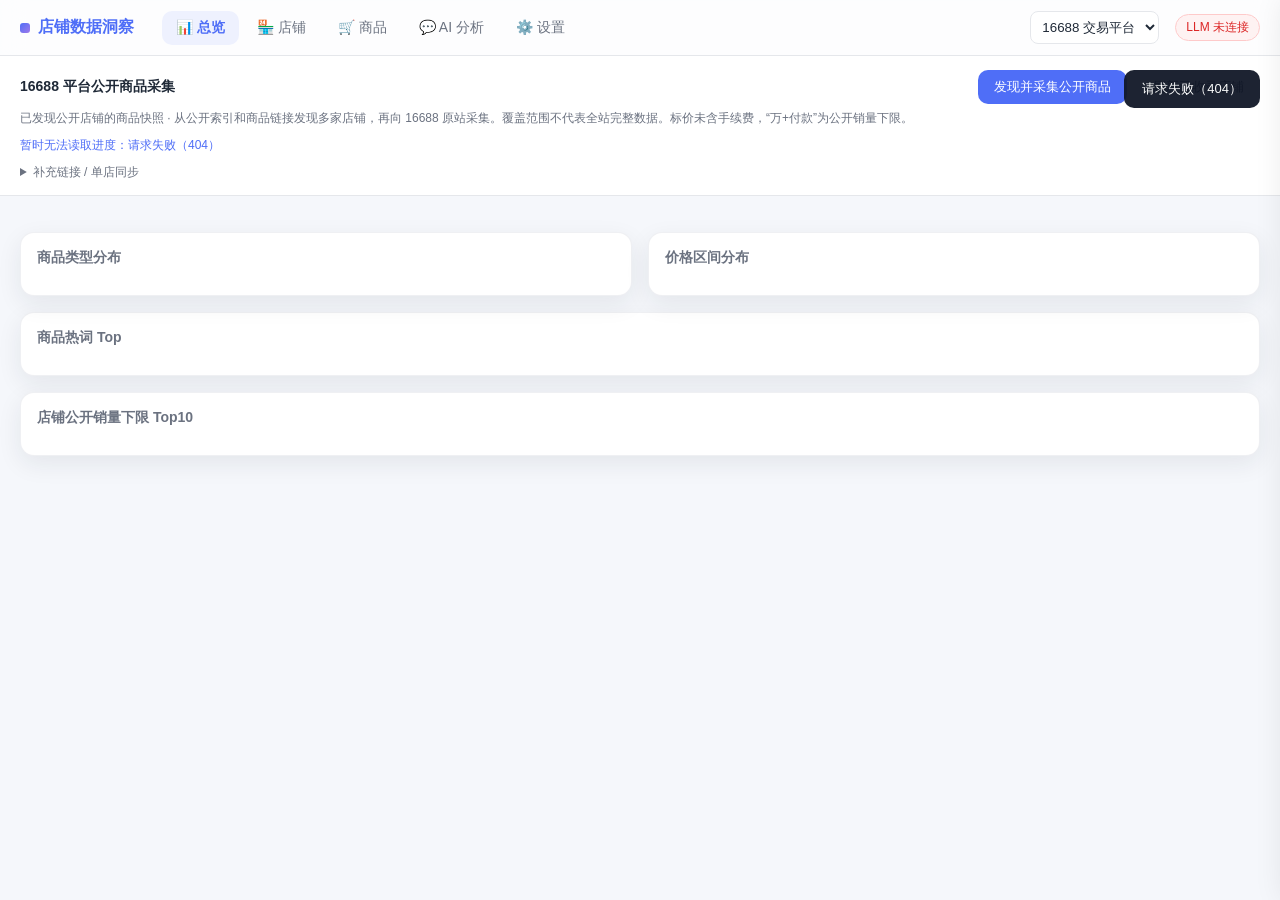
==== static/index.html @ 918ae516 "feat: add resumable 16688 public catalog crawling" ====
<!DOCTYPE html>
<html lang="zh-CN">
<head>
<meta charset="UTF-8">
<meta name="viewport" content="width=device-width, initial-scale=1.0">
<title>店铺数据洞察 · 链动小铺 / 16688</title>
<link rel="icon" type="image/svg+xml" href="/static/favicon.svg">
<style>
:root{
  --bg:#f5f7fb; --card:#ffffff; --txt:#1f2937; --sub:#6b7280;
  --brand:#4f6ef7; --brand-weak:#eef1fe; --ok:#16a34a; --ok-weak:#e8f7ee;
  --warn:#d97706; --line:#e5e7eb; --chip:#f3f4f6;
  --shadow:0 8px 24px rgba(31,41,55,.08); --radius:14px;
}
*{box-sizing:border-box;margin:0;padding:0}
[hidden]{display:none!important}
body{font-family:"Segoe UI","PingFang SC","Microsoft YaHei",sans-serif;background:var(--bg);color:var(--txt);height:100vh;display:flex;flex-direction:column;overflow:hidden}
/* ---------- 顶栏 ---------- */
header{display:flex;align-items:center;gap:16px;padding:0 20px;height:56px;background:rgba(255,255,255,.75);backdrop-filter:blur(12px);border-bottom:1px solid var(--line);z-index:10}
header .logo{font-weight:700;font-size:16px;color:var(--brand);display:flex;align-items:center;gap:8px}
header .logo .dot{width:10px;height:10px;border-radius:3px;background:linear-gradient(135deg,#4f6ef7,#9f7aea)}
nav{display:flex;gap:4px;margin-left:12px}
nav button{border:none;background:transparent;padding:8px 14px;border-radius:10px;cursor:pointer;font-size:14px;color:var(--sub);transition:.15s}
nav button:hover{background:var(--chip);color:var(--txt)}
nav button.active{background:var(--brand-weak);color:var(--brand);font-weight:600}
header .spacer{flex:1}
.llm-badge{font-size:12px;padding:4px 10px;border-radius:999px;background:var(--ok-weak);color:var(--ok);border:1px solid #bbe7cb}
.llm-badge.off{background:#fef2f2;color:#dc2626;border-color:#fecaca}
/* ---------- 主区 ---------- */
main{flex:1;display:flex;overflow:hidden}
.page{flex:1;overflow:auto;padding:20px;display:none}
.page.active{display:block}
/* ---------- 统计卡片 ---------- */
.stat-grid{display:grid;grid-template-columns:repeat(auto-fit,minmax(150px,1fr));gap:12px;margin-bottom:16px}
.stat-card{background:var(--card);border-radius:var(--radius);padding:16px;box-shadow:var(--shadow);border:1px solid rgba(229,231,235,.6);transition:.15s;cursor:pointer;position:relative}
.stat-card:hover{transform:translateY(-2px);box-shadow:0 12px 28px rgba(79,110,247,.16);border-color:#c9d4fc}
.stat-card.clickable::after{content:"查看 →";position:absolute;top:12px;right:12px;font-size:11px;color:var(--brand);opacity:0;transition:.15s}
.stat-card.clickable:hover::after{opacity:1}
.stat-card .label{font-size:12px;color:var(--sub)}
.stat-card .value{font-size:24px;font-weight:700;margin-top:4px;font-variant-numeric:tabular-nums}
.stat-card.plain{cursor:default}
.stat-card.plain:hover{transform:none;box-shadow:var(--shadow);border-color:rgba(229,231,235,.6)}
/* ---------- 卡片通用 ---------- */
.card{background:var(--card);border-radius:var(--radius);box-shadow:var(--shadow);border:1px solid rgba(229,231,235,.6);padding:16px;margin-bottom:16px}
.card h3{font-size:14px;color:var(--sub);font-weight:600;margin-bottom:12px}
/* ---------- 筛选 ---------- */
.filters{display:flex;flex-wrap:wrap;gap:8px;align-items:center;margin-bottom:10px}
.filters input,.filters select{border:1px solid var(--line);border-radius:10px;padding:8px 12px;font-size:13px;background:#fff;outline:none;transition:.15s}
.filters input:focus,.filters select:focus{border-color:var(--brand);box-shadow:0 0 0 3px var(--brand-weak)}
.btn{border:none;border-radius:10px;padding:8px 16px;font-size:13px;cursor:pointer;transition:.15s;display:inline-flex;align-items:center;gap:6px}
.btn-primary{background:var(--brand);color:#fff}.btn-primary:hover{filter:brightness(1.08)}
.btn-ghost{background:var(--chip);color:var(--txt)}.btn-ghost:hover{background:#e9eaee}
.btn-ai{background:linear-gradient(135deg,#7c3aed,#4f6ef7);color:#fff;box-shadow:0 4px 12px rgba(124,58,237,.25)}
.btn-ai:hover{filter:brightness(1.08)}
.chk{display:inline-flex;align-items:center;gap:5px;font-size:12.5px;color:var(--sub);cursor:pointer;user-select:none;background:var(--chip);padding:7px 10px;border-radius:10px;transition:.15s}
.chk:hover{background:#e9eaee}
.chk input{accent-color:var(--brand);cursor:pointer}
.chk:has(input:checked){background:var(--brand-weak);color:var(--brand)}
/* 筛选构建器 */
.fbuilder{border:1px dashed var(--line);border-radius:12px;padding:10px;margin-bottom:10px;display:none}
.fbuilder.open{display:block}
.fbuilder .frow{display:flex;gap:6px;align-items:center;margin-bottom:6px;flex-wrap:wrap}
.fbuilder .frow select,.fbuilder .frow input{border:1px solid var(--line);border-radius:8px;padding:6px 10px;font-size:13px;background:#fff;outline:none}
.fbuilder .frow .del{border:none;background:#fee2e2;color:#dc2626;border-radius:8px;width:28px;height:30px;cursor:pointer;font-size:14px}
.fbuilder .addf{font-size:12px;color:var(--brand);background:var(--brand-weak);border:none;border-radius:8px;padding:6px 12px;cursor:pointer}
/* ---------- 表格 ---------- */
.table-wrap{overflow:auto}
table{width:100%;border-collapse:collapse;font-size:13px}
th{font-size:12px;color:var(--sub);text-align:left;padding:8px 10px;border-bottom:1px solid var(--line);white-space:nowrap;font-weight:600;user-select:none}
th.sortable{cursor:pointer;position:relative;padding-right:20px}
th.sortable:hover{color:var(--brand)}
th.sortable::after{content:"⇅";position:absolute;right:4px;opacity:.35;font-size:11px}
th.sortable.asc::after{content:"↑";opacity:1;color:var(--brand)}
th.sortable.desc::after{content:"↓";opacity:1;color:var(--brand)}
td{padding:9px 10px;border-bottom:1px solid #f3f4f6;vertical-align:middle}
tr:hover td{background:#fafbfe}
.chip{display:inline-block;padding:2px 8px;border-radius:6px;font-size:12px;background:var(--chip);color:var(--sub)}
.chip.card{background:#eef1fe;color:var(--brand)}
.chip.equity{background:#fdf2f8;color:#be185d}
.chip.resource{background:#fff7ed;color:#c2410c}
.chip.article{background:#f0fdf4;color:#15803d}
.num{font-variant-numeric:tabular-nums;text-align:right}
th.num{text-align:right}
.shop-link{color:var(--brand);text-decoration:none;cursor:pointer}
.shop-link:hover{text-decoration:underline}
.fetch-hint{font-size:11px;color:var(--warn)}
.st-badge{display:inline-block;padding:2px 8px;border-radius:6px;font-size:11px;white-space:nowrap}
.st-done{background:var(--ok-weak);color:var(--ok)}
.st-fetching{background:#fff7ed;color:#c2410c}
.st-empty{background:var(--chip);color:var(--sub)}
/* ---------- 分页 ---------- */
.pager{display:flex;align-items:center;gap:10px;justify-content:flex-end;margin-top:12px;font-size:13px;color:var(--sub)}
.pager button{border:1px solid var(--line);background:#fff;border-radius:8px;padding:5px 12px;cursor:pointer}
.pager button:disabled{opacity:.4;cursor:default}
.pager select{border:1px solid var(--line);border-radius:8px;padding:4px 8px;font-size:12px}
/* ---------- 图表 ---------- */
.chart-row{display:grid;grid-template-columns:1fr 1fr;gap:16px}
.bar-row{display:flex;align-items:center;gap:10px;margin-bottom:8px;font-size:13px}
.bar-row.clickable{cursor:pointer}
.bar-row.clickable:hover .bar-label{color:var(--brand);font-weight:600}
.bar-row.clickable:hover .bar-fill{filter:brightness(1.1)}
.bar-row .bar-label{width:90px;color:var(--sub);white-space:nowrap;overflow:hidden;text-overflow:ellipsis;text-align:right;transition:.15s}
.bar-row .bar-track{flex:1;height:22px;background:var(--chip);border-radius:6px;overflow:hidden}
.bar-row .bar-fill{height:100%;background:linear-gradient(90deg,#4f6ef7,#9f7aea);border-radius:6px;transition:width .5s,filter .15s;display:flex;align-items:center;justify-content:flex-end;padding-right:8px;color:#fff;font-size:11px;min-width:24px}
.wordcloud{display:flex;flex-wrap:wrap;gap:8px;align-items:center}
.wordcloud span{padding:4px 10px;border-radius:999px;background:var(--chip);cursor:pointer;transition:.15s}
.wordcloud span:hover{background:var(--brand);color:#fff}
.wordcloud .w-lg{font-size:16px;font-weight:600}
.wordcloud .w-md{font-size:14px}
.wordcloud .w-sm{font-size:12px;color:var(--sub)}
.wordcloud .w-sm:hover{color:#fff}
/* ---------- 详情抽屉 ---------- */
.drawer-mask{position:fixed;inset:0;background:rgba(15,23,42,.35);z-index:50;display:none}
.drawer{position:fixed;top:0;right:-520px;width:500px;max-width:92vw;height:100%;background:#fff;z-index:51;box-shadow:-12px 0 32px rgba(0,0,0,.12);transition:right .25s;display:flex;flex-direction:column}
.drawer.open{right:0}.drawer-mask.open{display:block}
.drawer .dhead{display:flex;align-items:center;justify-content:space-between;padding:14px 18px;border-bottom:1px solid var(--line);font-weight:600}
.drawer .close{cursor:pointer;font-size:18px;color:var(--sub)}
.drawer .body{padding:18px;overflow:auto;flex:1;font-size:13px;line-height:1.7}
.drawer .body img.cover{max-width:220px;border-radius:10px;margin-bottom:12px}
.drawer .kv{display:grid;grid-template-columns:90px 1fr;gap:6px 12px;margin-bottom:14px}
.drawer .kv .k{color:var(--sub)}
.drawer .body .desc{background:var(--bg);border-radius:10px;padding:12px;max-height:340px;overflow:auto}
.drawer .body .desc img{max-width:100%}
/* ---------- 聊天页 ---------- */
#page-chat{display:none;flex-direction:column;padding:0}
#page-chat.active{display:flex}
.chat-wrap{flex:1;display:flex;overflow:hidden}
.chat-side{width:220px;border-right:1px solid var(--line);padding:12px;display:flex;flex-direction:column;gap:8px;background:rgba(255,255,255,.5)}
.chat-side .new-chat{width:100%;justify-content:center}
.chat-side .thread{padding:10px 12px;border-radius:10px;cursor:pointer;font-size:13px;color:var(--sub);border:1px solid transparent;white-space:nowrap;overflow:hidden;text-overflow:ellipsis}
.chat-side .thread:hover{background:var(--chip)}
.chat-side .thread.active{background:var(--brand-weak);color:var(--brand);border-color:#d5dcfc;font-weight:600}
.chat-main{flex:1;display:flex;flex-direction:column;overflow:hidden}
.chat-scroll{flex:1;overflow-y:auto;padding:24px 8%}
.msg{display:flex;margin-bottom:16px;gap:10px}
.msg .avatar{width:34px;height:34px;border-radius:10px;flex-shrink:0;display:flex;align-items:center;justify-content:center;font-size:15px}
.msg.user .avatar{background:var(--brand);color:#fff}
.msg.ai .avatar{background:linear-gradient(135deg,#7c3aed,#4f6ef7);color:#fff}
.msg .bubble{max-width:78%;padding:12px 16px;border-radius:14px;font-size:14px;line-height:1.75;word-break:break-word}
.msg.user .bubble{background:var(--brand);color:#fff;border-top-right-radius:4px;white-space:pre-wrap}
.msg.ai .bubble{background:var(--card);border:1px solid var(--line);border-top-left-radius:4px;box-shadow:var(--shadow)}
.msg .bubble .ctx-banner{background:var(--brand-weak);color:var(--brand);font-size:12px;padding:6px 10px;border-radius:8px;margin-bottom:8px;white-space:normal}
.msg .tool-line{font-size:12px;color:var(--sub);margin-top:6px;display:flex;align-items:center;gap:6px}
/* markdown 渲染 */
.md h1,.md h2,.md h3{margin:12px 0 8px;font-size:1.12em;color:var(--txt)}
.md h1{font-size:1.25em}.md h3{font-size:1.05em}
.md p{margin:6px 0}
.md table{margin:10px 0;border-collapse:collapse;font-size:13px;width:100%;background:transparent}
.md table th,.md table td{border:1px solid var(--line);padding:6px 10px;text-align:left}
.md table th{background:var(--brand-weak)}
.md table tr:nth-child(even) td{background:#fafbfe}
.md code{background:var(--chip);padding:1px 6px;border-radius:5px;font-size:.9em;font-family:Consolas,monospace}
.md pre{background:#1e293b;color:#e2e8f0;padding:12px;border-radius:10px;overflow:auto;font-size:12.5px;margin:10px 0}
.md pre code{background:transparent;color:inherit;padding:0}
.md ul,.md ol{margin:6px 0 6px 20px}
.md li{margin:3px 0}
.md blockquote{border-left:3px solid var(--brand);padding:2px 12px;color:var(--sub);margin:8px 0;background:var(--bg);border-radius:0 8px 8px 0}
.md strong{color:var(--txt)}
.md hr{border:none;border-top:1px solid var(--line);margin:10px 0}
/* 追问建议 */
.followups{margin-top:10px;padding-top:8px;border-top:1px dashed var(--line);display:flex;flex-wrap:wrap;gap:6px}
.followups .fs-label{font-size:11px;color:var(--sub);width:100%;margin-bottom:2px}
.followups button{font-size:12px;padding:5px 12px;border-radius:999px;border:1px solid var(--brand-weak);background:var(--brand-weak);color:var(--brand);cursor:pointer;transition:.15s}
.followups button:hover{background:var(--brand);color:#fff}
/* 会话项删除按钮 */
.chat-side .thread{position:relative;padding-right:34px}
.chat-side .thread .t-del{position:absolute;right:6px;top:50%;transform:translateY(-50%);border:none;background:transparent;color:var(--sub);cursor:pointer;font-size:13px;border-radius:6px;width:24px;height:24px;display:flex;align-items:center;justify-content:center;opacity:0;transition:.15s}
.chat-side .thread:hover .t-del{opacity:1}
.chat-side .thread .t-del:hover{background:#fee2e2;color:#dc2626}
/* 确认弹窗 */
.modal-mask{position:fixed;inset:0;background:rgba(15,23,42,.4);z-index:80;display:none;align-items:center;justify-content:center;backdrop-filter:blur(2px)}
.modal-mask.open{display:flex}
.modal{background:#fff;border-radius:16px;box-shadow:0 20px 60px rgba(0,0,0,.2);padding:22px;width:360px;max-width:90vw;animation:modalIn .18s ease}
@keyframes modalIn{from{transform:scale(.92);opacity:0}to{transform:scale(1);opacity:1}}
.modal .m-title{font-size:15px;font-weight:700;margin-bottom:8px;display:flex;align-items:center;gap:8px}
.modal .m-body{font-size:13px;color:var(--sub);line-height:1.7;margin-bottom:18px}
.modal .m-body b{color:var(--txt)}
.modal .m-actions{display:flex;gap:10px;justify-content:flex-end}
.btn-danger{background:#dc2626;color:#fff}.btn-danger:hover{background:#b91c1c}
.typing{display:inline-flex;gap:4px;padding:4px 0}
.typing i{width:6px;height:6px;border-radius:50%;background:var(--sub);animation:blink 1.2s infinite}
.typing i:nth-child(2){animation-delay:.2s}.typing i:nth-child(3){animation-delay:.4s}
@keyframes blink{0%,80%,100%{opacity:.25}40%{opacity:1}}
.chat-input-bar{padding:12px 8% 16px;border-top:1px solid var(--line);background:rgba(255,255,255,.75);backdrop-filter:blur(10px)}
.chat-input-wrap{display:flex;gap:10px;align-items:flex-end;background:#fff;border:1px solid var(--line);border-radius:16px;padding:10px 14px;box-shadow:var(--shadow)}
.chat-input-wrap textarea{flex:1;border:none;outline:none;resize:none;font-size:14px;font-family:inherit;max-height:120px;line-height:1.6;background:transparent}
.chat-input-wrap .send{background:var(--brand);color:#fff;border:none;width:36px;height:36px;border-radius:10px;cursor:pointer;font-size:15px}
.chat-input-wrap .send:disabled{opacity:.4}
.quick-q{display:flex;gap:8px;margin-bottom:10px;flex-wrap:wrap}
.quick-q button{font-size:12px;padding:5px 12px;border-radius:999px;border:1px solid var(--line);background:#fff;color:var(--sub);cursor:pointer}
.quick-q button:hover{border-color:var(--brand);color:var(--brand)}
/* ---------- 设置页 ---------- */
.settings-wrap{max-width:560px;margin:0 auto}
.form-row{margin-bottom:16px}
.form-row label{display:block;font-size:13px;color:var(--sub);margin-bottom:6px;font-weight:600}
.form-row input{width:100%;border:1px solid var(--line);border-radius:10px;padding:10px 12px;font-size:14px;outline:none;transition:.15s}
.form-row input:focus{border-color:var(--brand);box-shadow:0 0 0 3px var(--brand-weak)}
.form-actions{display:flex;gap:10px;margin-top:20px}
.test-result{margin-top:12px;font-size:13px;padding:10px 14px;border-radius:10px;display:none}
.test-result.ok{display:block;background:var(--ok-weak);color:var(--ok)}
.test-result.bad{display:block;background:#fef2f2;color:#dc2626}
.hint{font-size:12px;color:var(--sub);margin-top:4px}
.source-select{border:1px solid var(--line);border-radius:8px;padding:7px;background:#fff;color:var(--txt);max-width:155px}
.source-panel{padding:14px 20px;background:#fff;border-bottom:1px solid var(--line);max-height:44vh;overflow:auto;flex-shrink:0}
.source-panel .sync-row{display:flex;gap:10px;flex-wrap:wrap;align-items:center}
.source-panel input{flex:1;min-width:200px;border:1px solid var(--line);border-radius:10px;padding:9px 12px;font-size:13px}
.source-panel .hint{line-height:1.7}
.source-panel details{margin-top:8px;font-size:12px;color:var(--sub)}
.source-panel summary{cursor:pointer;width:max-content}
.source-panel textarea{width:100%;resize:vertical;min-height:60px;max-height:150px;margin:8px 0;border:1px solid var(--line);border-radius:8px;padding:9px;font-family:inherit;font-size:12px;line-height:1.5}
.crawl-metrics{display:grid;grid-template-columns:repeat(auto-fit,minmax(110px,1fr));gap:8px;margin:10px 0}
.crawl-metrics div{background:var(--bg);padding:7px 10px;border-radius:8px;font-size:11px;color:var(--sub)}
.crawl-metrics b{display:block;font-size:19px;color:var(--txt);margin-top:2px;font-variant-numeric:tabular-nums}
.crawl-status{font-size:12px;color:var(--brand);line-height:1.7;margin-top:7px}
.crawl-failures{white-space:pre-wrap;overflow-wrap:anywhere;color:var(--warn);font-size:12px;max-height:110px;overflow:auto}
.btn:disabled{opacity:.55;cursor:wait}
.desc-frame{width:100%;height:350px;border:0;background:#fff;border-radius:10px}
#toast{position:fixed;top:70px;right:20px;background:#111827;color:#fff;padding:10px 18px;border-radius:10px;font-size:13px;z-index:99;opacity:0;transition:.3s;pointer-events:none}
#toast.show{opacity:.95}
@media(max-width:900px){.chart-row{grid-template-columns:1fr}.chat-side{display:none}.chat-scroll,.chat-input-bar{padding-left:12px;padding-right:12px}}
</style>
</head>
<body>
<header>
  <div class="logo"><span class="dot"></span>店铺数据洞察</div>
  <nav>
    <button data-page="dashboard" class="active">📊 总览</button>
    <button data-page="shops">🏪 店铺</button>
    <button data-page="goods">🛒 商品</button>
    <button data-page="chat">💬 AI 分析</button>
    <button data-page="settings">⚙️ 设置</button>
  </nav>
  <div class="spacer"></div>
  <select class="source-select" id="dataSource" aria-label="数据源" onchange="switchSource(this.value)">
    <option value="16688">16688 交易平台</option>
    <option value="wzyp">链动小铺</option>
  </select>
  <div class="llm-badge off" id="llmBadge">LLM 未连接</div>
</header>

<div class="source-panel" id="sourcePanel">
  <div class="sync-row">
    <b style="font-size:14px;margin-right:auto">16688 平台公开商品采集</b>
    <button class="btn btn-primary" id="discoverButton" onclick="startCrawl('discover')">发现并采集公开商品</button>
    <button class="btn btn-ghost" id="refreshButton" onclick="startCrawl('refresh')">刷新已收录店铺</button>
    <button class="btn btn-ghost" id="cancelCrawlButton" onclick="changeCrawl('cancel')" hidden>取消采集</button>
    <button class="btn btn-primary" id="resumeCrawlButton" onclick="changeCrawl('resume')" hidden>继续采集</button>
  </div>
  <div class="hint">已发现公开店铺的商品快照 · 从公开索引和商品链接发现多家店铺，再向 16688 原站采集。覆盖范围不代表全站完整数据。标价未含手续费，“万+付款”为公开销量下限。</div>
  <div class="crawl-status" id="crawlStatus" role="status" aria-live="polite">尚未开始平台采集。已有店铺快照仍可查询。</div>
  <div id="crawlProgress" hidden>
    <div class="crawl-metrics" id="crawlMetrics"></div>
    <details id="crawlErrorBox" hidden><summary>查看失败记录</summary><div class="crawl-failures" id="crawlFailures"></div></details>
  </div>
  <details><summary>补充链接 / 单店同步</summary>
    <textarea id="crawlUrls" aria-label="补充采集链接" placeholder="可选：每行一个 16688 店铺或商品链接，加入下一次平台采集任务"></textarea>
    <div class="sync-row">
      <input id="syncUrl" aria-label="16688 商品或店铺链接" placeholder="输入明确的商品或店铺链接，可单独同步整店">
      <button class="btn btn-ghost" id="syncButton" onclick="sync16688()">同步单个店铺</button>
    </div>
    <div class="hint" id="syncStatus" role="status" aria-live="polite"></div>
  </details>
</div>
<main>
  <!-- ============ 总览 ============ -->
  <section class="page active" id="page-dashboard">
    <div class="stat-grid" id="statGrid"></div>
    <div class="chart-row">
      <div class="card"><h3>商品类型分布</h3><div id="typeChart"></div></div>
      <div class="card"><h3>价格区间分布</h3><div id="priceChart"></div></div>
    </div>
    <div class="card"><h3>商品热词 Top</h3><div class="wordcloud" id="wordCloud"></div></div>
    <div class="card"><h3 id="salesChartTitle">店铺销量 Top10</h3><div id="sellChart"></div></div>
  </section>

  <!-- ============ 店铺 ============ -->
  <section class="page" id="page-shops">
    <div class="card">
      <div class="filters">
        <input id="shopKw" placeholder="搜索 token / 店名 / QQ" style="width:180px">
        <select id="shopFetch">
          <option value="">抓取状态: 全部</option>
          <option value="done">✅ 已抓完</option>
          <option value="fetching">⏳ 抓取中</option>
          <option value="empty">📦 无商品</option>
        </select>
        <button class="btn btn-ghost" onclick="toggleBuilder('shop')">＋ 筛选条件</button>
        <select id="shopSort"></select>
        <select id="shopOrder">
          <option value="desc">降序 ↓</option>
          <option value="asc">升序 ↑</option>
        </select>
        <button class="btn btn-primary" onclick="loadShops(1)">🔍 查询</button>
        <button class="btn btn-ai" onclick="aiInterpret('shops')">✨ AI 解读</button>
      </div>
      <div class="fbuilder" id="fbShop">
        <div id="fbShopRows"></div>
        <button class="addf" onclick="addFilterRow('shop')">＋ 添加条件</button>
      </div>
      <div class="table-wrap">
      <table id="shopTable">
        <thead><tr id="shopHead">
          <th class="sortable" data-sort="nickname">店铺</th>
          <th class="sortable" data-sort="login_province">省份</th>
          <th class="sortable num" data-sort="goods_count">商品数</th>
          <th class="sortable num" data-sort="card_count">卡密</th>
          <th class="sortable num" data-sort="equity_count">权益</th>
          <th class="sortable num" data-sort="resource_count">资源</th>
          <th class="sortable num" data-sort="sell_count">销量</th>
          <th class="sortable num" data-sort="avg_price">均价</th>
          <th class="sortable" data-sort="min_price">价格区间</th>
          <th class="sortable" data-sort="create_time">开店</th>
          <th>抓取状态</th>
          <th class="sortable" data-sort="contact_qq">QQ</th>
        </tr></thead>
        <tbody></tbody>
      </table>
      </div>
      <div class="pager" id="shopPager"></div>
    </div>
  </section>

  <!-- ============ 商品 ============ -->
  <section class="page" id="page-goods">
    <div class="card">
      <div class="filters">
        <select id="gShop" style="max-width:170px"><option value="">全部店铺</option></select>
        <select id="gType">
          <option value="">全部类型</option>
          <option value="card">卡密</option><option value="article">文章</option>
          <option value="resource">资源</option><option value="equity">权益</option>
        </select>
        <input id="gKw" placeholder="商品名关键词" style="width:140px">
        <input id="gMin" type="number" placeholder="¥min" style="width:76px">
        <span style="color:var(--sub)">—</span>
        <input id="gMax" type="number" placeholder="¥max" style="width:76px">
        <label class="chk"><input type="checkbox" id="gExcludeZero"> 排除0元</label>
        <button class="btn btn-ghost" onclick="toggleBuilder('goods')">＋ 筛选条件</button>
        <select id="gSort"></select>
        <select id="gOrder">
          <option value="asc">升序 ↑</option>
          <option value="desc">降序 ↓</option>
        </select>
        <button class="btn btn-primary" onclick="loadGoods(1)">🔍 查询</button>
        <button class="btn btn-ghost" onclick="resetGoods()">重置</button>
        <button class="btn btn-ai" onclick="aiInterpret('goods')">✨ AI 解读</button>
      </div>
      <div class="fbuilder" id="fbGoods">
        <div id="fbGoodsRows"></div>
        <button class="addf" onclick="addFilterRow('goods')">＋ 添加条件</button>
      </div>
      <div class="table-wrap">
      <table id="goodsTable">
        <thead><tr id="goodsHead">
          <th class="sortable" data-sort="name">商品名</th>
          <th class="sortable" data-sort="shop_name">店铺</th>
          <th class="sortable" data-sort="goods_type">类型</th>
          <th class="sortable num" data-sort="price">价格</th>
          <th class="sortable num" data-sort="market_price">市场价</th>
          <th class="sortable" data-sort="status">状态</th>
          <th></th>
        </tr></thead>
        <tbody></tbody>
      </table>
      </div>
      <div class="pager" id="goodsPager"></div>
    </div>
  </section>

  <!-- ============ 聊天 ============ -->
  <section class="page" id="page-chat">
    <div class="chat-wrap">
      <aside class="chat-side">
        <button class="btn btn-primary new-chat" onclick="newThread()">＋ 新对话</button>
        <div id="threadList"></div>
        <div style="flex:1"></div>
        <button class="btn btn-ghost" onclick="clearThread()" style="justify-content:center">清空当前对话</button>
      </aside>
      <div class="chat-main">
        <div class="chat-scroll" id="chatScroll">
          <div id="chatEmpty" style="text-align:center;color:var(--sub);padding:80px 0;font-size:14px">
            <div style="font-size:40px;margin-bottom:12px">💬</div>
            用自然语言问我任何关于店铺数据的问题，例如：<br><br>
            <span style="color:var(--brand)">「销量 Top5 的店铺各自主营什么？」</span><br>
            <span style="color:var(--brand)">「价格 100~300 区间哪个店铺商品最多？」</span>
          </div>
        </div>
        <div class="chat-input-bar">
          <div class="quick-q" id="quickQ">
            <button onclick="askQuick(this)">各店铺商品数排名？</button>
            <button onclick="askQuick(this)">销量Top5店铺分析</button>
            <button onclick="askQuick(this)">最贵的10个商品</button>
            <button onclick="askQuick(this)">卡密/权益/资源类型对比</button>
          </div>
          <div class="chat-input-wrap">
            <textarea id="chatInput" rows="1" placeholder="问点什么… (Enter 发送 / Shift+Enter 换行)"></textarea>
            <button class="send" id="sendBtn" onclick="sendChat()">➤</button>
          </div>
        </div>
      </div>
    </div>
  </section>

  <!-- ============ 设置 ============ -->
  <section class="page" id="page-settings">
    <div class="settings-wrap">
      <div class="card">
        <h3>🤖 LLM 配置</h3>
        <div class="form-row">
          <label>Base URL</label>
          <input id="setBaseurl" placeholder="http://127.0.0.1:16869/v1">
          <div class="hint">OpenAI 兼容接口地址（含 /v1）</div>
        </div>
        <div class="form-row">
          <label>Model</label>
          <input id="setModel" placeholder="qwen38">
        </div>
        <div class="form-row">
          <label>API Key</label>
          <input id="setApikey" type="password" placeholder="sk-...（本地服务可留空）">
          <div class="hint">留空表示无需鉴权</div>
        </div>
        <div class="form-actions">
          <button class="btn btn-primary" onclick="saveLlm()">保存</button>
          <button class="btn btn-ghost" onclick="testLlm()">测试连接</button>
        </div>
        <div class="test-result" id="testResult"></div>
      </div>

      <div class="card">
        <h3>🗄️ 链动小铺数据库配置（MySQL）</h3>
        <div class="hint" style="margin-bottom:12px">此配置用于链动小铺。16688 数据自动保存在 data/16688.sqlite3，无需配置数据库。</div>
        <div class="form-row">
          <label>主机地址</label>
          <input id="setDbHost" placeholder="127.0.0.1">
        </div>
        <div class="form-row" style="display:flex;gap:12px">
          <div style="flex:1"><label>端口</label><input id="setDbPort" type="number" placeholder="3306"></div>
          <div style="flex:1"><label>用户名</label><input id="setDbUser" placeholder="root"></div>
        </div>
        <div class="form-row">
          <label>密码</label>
          <input id="setDbPass" type="password" placeholder="（已配置，输入以更换）">
          <div class="hint" id="dbPassHint"></div>
        </div>
        <div class="form-row">
          <label>数据库名</label>
          <input id="setDbName" placeholder="wzyp">
        </div>
        <div class="form-actions">
          <button class="btn btn-primary" onclick="saveDb()">保存</button>
          <button class="btn btn-ghost" onclick="testDb()">测试连接</button>
        </div>
        <div class="test-result" id="testDbResult"></div>
      </div>

      <div class="card">
        <h3>📦 配置导入 / 导出</h3>
        <div class="hint" style="margin-bottom:12px">导出内容包含 LLM 与数据库全部配置（含明文密钥），请妥善保管导入文件。</div>
        <div class="form-actions" style="margin-top:0">
          <button class="btn btn-primary" onclick="exportConfig()">⬇ 导出配置</button>
          <button class="btn btn-ghost" onclick="document.getElementById('importFile').click()">⬆ 导入配置</button>
          <input type="file" id="importFile" accept=".json" style="display:none" onchange="importConfig(this)">
        </div>
        <div class="test-result" id="ioResult"></div>
      </div>

      <div class="card">
        <h3>ℹ️ 数据源</h3>
        <div style="display:grid;grid-template-columns:110px 1fr;gap:8px;font-size:13px">
          <span style="color:var(--sub)">Agent</span><span>LangGraph (planner→tools→summarize)</span>
          <span style="color:var(--sub)">记忆</span><span>JSON 长期记忆 + 滑动窗口摘要</span>
          <span style="color:var(--sub)">店铺表</span><span>wzyp_shops（含 fetch_done 抓取状态）</span>
          <span style="color:var(--sub)">商品表</span><span>wzyp_goods · wzyp_goods_detail</span>
        </div>
      </div>
    </div>
  </section>
</main>

<!-- 详情抽屉 -->
<div class="drawer-mask" id="drawerMask" onclick="closeDrawer()"></div>
<div class="drawer" id="drawer">
  <div class="dhead">
    <span id="drawerTitle">详情</span>
    <span class="close" onclick="closeDrawer()">✕</span>
  </div>
  <div class="body" id="drawerBody"></div>
</div>

<div id="toast"></div>

<!-- 确认弹窗 -->
<div class="modal-mask" id="confirmMask">
  <div class="modal">
    <div class="m-title"><span style="font-size:18px">⚠️</span><span id="confirmTitle">确认删除</span></div>
    <div class="m-body" id="confirmBody">确定要删除吗？</div>
    <div class="m-actions">
      <button class="btn btn-ghost" onclick="closeConfirm()">取消</button>
      <button class="btn btn-danger" id="confirmOk">删除</button>
    </div>
  </div>
</div>

<script src="/static/marked.min.js?v=1.2.0"></script>
<script>
/* ================= 通用 ================= */
const $ = s => document.querySelector(s);
const $$ = s => document.querySelectorAll(s);
const fmt = n => n==null?'-':Number(n).toLocaleString('zh-CN');
const money = n => n==null?'-':'¥'+Number(n).toFixed(2);
function toast(msg){const t=$('#toast');t.textContent=msg;t.classList.add('show');setTimeout(()=>t.classList.remove('show'),2200)}
let dataSource=localStorage.getItem('wzyp_source')||'16688';
let crawlJob=null,crawlTimer=null,crawlPolling=false,crawlActionBusy=false,singleSyncBusy=false;
let crawlLastRefresh=0,crawlLastSnapshot='';
if(!['wzyp','16688'].includes(dataSource)) dataSource='16688';
function sourceURL(path){const url=new URL(path,location.origin);url.searchParams.set('source',dataSource);return url.pathname+url.search}
async function api(path,body){
  const r = await fetch(sourceURL(path), body?{method:'POST',headers:{'Content-Type':'application/json'},body:JSON.stringify(body)}:{});
  if(!r.ok){let message=dataSource==='wzyp'&&r.status===500?'链动小铺数据库不可用，请在设置中配置 MySQL':'请求失败（'+r.status+'）';try{const d=await r.json();if(typeof d.detail==='string')message=d.detail}catch(e){}throw new Error(message)}
  return r.json();
}
window.addEventListener('unhandledrejection',e=>{toast(e.reason?.message||'请求失败，请检查连接');e.preventDefault()});
function applySourceUI(){
  const local=dataSource==='16688';
  $('#dataSource').value=dataSource;
  $('#sourcePanel').hidden=!local;
  $('#salesChartTitle').textContent=local?'店铺公开销量下限 Top10':'店铺销量 Top10';
  $('#gType').innerHTML='<option value="">全部类型</option>'+(local?
    '<option value="auto">自动发货</option><option value="manual">手动发货</option><option value="unknown">未公开</option>':
    '<option value="card">卡密</option><option value="article">文章</option><option value="resource">资源</option><option value="equity">权益</option>');
  const typeCols=local?[['auto_count','自动'],['manual_count','手动'],['unknown_count','未公开']]:[['card_count','卡密'],['equity_count','权益'],['resource_count','资源']];
  $$('#shopHead th').forEach((th,i)=>{if(i>=3&&i<=5){th.dataset.sort=typeCols[i-3][0];th.textContent=typeCols[i-3][1]}});
  $('#shopHead th[data-sort="sell_count"]').textContent=local?'公开付款数':'销量';
  $('#shopSort').innerHTML=(local?SHOP_SORT_OPTIONS.filter(([v])=>!['card_count','equity_count'].includes(v)).concat([['auto_count','按自动发货数'],['manual_count','按手动发货数']]):SHOP_SORT_OPTIONS).map(([v,l])=>`<option value="${v}">${l}</option>`).join('');
  $('#shopSort').value=shopQ.sort;
  clearTimeout(crawlTimer);
  if(local) scheduleCrawlPoll(0);
}
async function switchSource(value){
  if(sending){$('#dataSource').value=dataSource;toast('请等待当前 AI 回复完成后切换数据源');return}
  dataSource=value;localStorage.setItem('wzyp_source',value);
  shopLoaded=false;goodsLoaded=false;chatInited=false;
  threadId='t-'+Date.now().toString(36);threads=[];
  shopQ.sort='goods_count';shopQ.order='desc';goodsQ.sort='price';goodsQ.order='asc';
  ['shopKw','gKw','gMin','gMax'].forEach(id=>$('#'+id).value='');
  $('#shopFetch').value='';$('#gShop').innerHTML='<option value="">全部店铺</option>';$('#gExcludeZero').checked=false;
  $$('.fbuilder .frow').forEach(row=>row.remove());
  $$('.fbuilder').forEach(box=>{box.classList.remove('open');delete box.dataset.rows});
  $('#shopOrder').value='desc';$('#gOrder').value='asc';$('#gSort').value='price';
  closeDrawer();closeConfirm();applySourceUI();
  renderMessages([]);$('#threadList').innerHTML='';window._drillMap=[];
  $('#statGrid').innerHTML='';['typeChart','priceChart','wordCloud','sellChart'].forEach(id=>$('#'+id).innerHTML='');
  $('#shopTable tbody').innerHTML='';$('#goodsTable tbody').innerHTML='';
  updateHeadMarks('#shopHead',shopQ);updateHeadMarks('#goodsHead',goodsQ);
  await loadDashboard();
  if($('#page-shops').classList.contains('active')) await loadShops(1);
  if($('#page-goods').classList.contains('active')) await initGoodsPage();
  if($('#page-chat').classList.contains('active')) initChat();
}
async function sync16688(){
  const button=$('#syncButton'), status=$('#syncStatus');
  if(button.disabled)return;
  singleSyncBusy=true;button.disabled=true;button.textContent='正在同步…';status.textContent='正在识别店铺并读取公开商品，请稍候…';
  try{
    const result=await api('/api/sources/16688/sync',{url:$('#syncUrl').value.trim()});
    status.textContent=`已同步「${result.shop.nickname}」：${result.goods_count} 件商品、${result.detail_count} 条详情 · ${new Date(result.synced_at).toLocaleString('zh-CN')}`;
    await switchSource('16688');toast('店铺数据已更新');
  }catch(e){status.textContent='同步失败：'+e.message;toast(e.message)}
  finally{singleSyncBusy=false;button.textContent='同步单个店铺';renderCrawl(crawlJob)}
}
function crawlActive(){return crawlJob&&['running','cancelling'].includes(crawlJob.status)}
function renderCrawl(job){
  crawlJob=job;
  const active=crawlActive(), busy=active||crawlActionBusy;
  $('#discoverButton').disabled=busy||singleSyncBusy;
  $('#refreshButton').disabled=busy||singleSyncBusy;
  $('#syncButton').disabled=busy||singleSyncBusy;
  $('#cancelCrawlButton').hidden=!active;
  $('#cancelCrawlButton').disabled=crawlActionBusy||job?.status==='cancelling';
  $('#resumeCrawlButton').hidden=!job||!['partial','failed','cancelled','interrupted'].includes(job.status);
  $('#resumeCrawlButton').disabled=busy;
  $('#crawlProgress').hidden=!job;
  if(!job)return;
  const statuses={running:'采集中',cancelling:'正在取消，等待当前请求退出',cancelled:'已取消，可继续',interrupted:'已中断，可继续',completed:'本次采集完成',partial:'部分完成，可重试失败项',failed:'采集失败，可重试'};
  const phases={discovering:'发现公开入口',collecting:'逐店采集',finished:'已结束',interrupted:'已中断'};
  $('#crawlStatus').textContent=`${statuses[job.status]||job.status} · ${phases[job.phase]||job.phase}${job.phase==='discovering'?' · 已读取 '+job.discovery_pages+' 页索引':''} · 最近更新 ${new Date(job.updated_at).toLocaleString('zh-CN')}`;
  const metrics=[['发现链接',job.discovered_links],['核验店铺',job.resolved_shops],['成功店铺',job.success_shops],['失败店铺 / 入口',job.failure_count],['本次商品数',job.collected_goods],['待处理链接',job.pending_links]];
  $('#crawlMetrics').innerHTML=metrics.map(([label,value])=>`<div>${label}<b>${fmt(value)}</b></div>`).join('');
  const failures=[job.discovery_error,job.error,...job.failures.map(f=>`${f.url}：${f.error}`)].filter(Boolean);
  $('#crawlErrorBox').hidden=!failures.length;
  $('#crawlFailures').textContent=failures.join('\n');
}
function scheduleCrawlPoll(delay=2000){clearTimeout(crawlTimer);if(dataSource==='16688')crawlTimer=setTimeout(pollCrawl,delay)}
async function refreshCrawlViews(){
  if(dataSource!=='16688')return;
  shopLoaded=false;goodsLoaded=false;
  await loadDashboard();
  if($('#page-shops').classList.contains('active'))await loadShops(shopPage);
  if($('#page-goods').classList.contains('active'))await initGoodsPage(goodsPage);
}
async function pollCrawl(){
  if(crawlPolling){scheduleCrawlPoll();return}
  crawlPolling=true;
  try{
    const {job}=await api('/api/sources/16688/crawl');
    if(dataSource!=='16688')return;
    renderCrawl(job);
    if(job){
      const snapshot=job.job_id+':'+job.success_shops;
      if(snapshot!==crawlLastSnapshot&&job.success_shops>0&&(!crawlActive()||Date.now()-crawlLastRefresh>10000)){
        crawlLastSnapshot=snapshot;crawlLastRefresh=Date.now();await refreshCrawlViews();
      }
    }
  }catch(e){if(dataSource==='16688')$('#crawlStatus').textContent='暂时无法读取进度：'+e.message}
  finally{crawlPolling=false;scheduleCrawlPoll()}
}
async function startCrawl(mode){
  if(crawlActionBusy)return;
  crawlActionBusy=true;renderCrawl(crawlJob);
  try{
    const urls=$('#crawlUrls').value.split(/\r?\n/).map(v=>v.trim()).filter(Boolean);
    renderCrawl(await api('/api/sources/16688/crawl',{mode,urls}));
    toast(crawlJob.reused?'已有任务正在采集，已显示当前进度':'已启动平台采集');scheduleCrawlPoll(0);
  }catch(e){toast(e.message)}
  finally{crawlActionBusy=false;renderCrawl(crawlJob)}
}
async function changeCrawl(action){
  if(!crawlJob||crawlActionBusy)return;
  crawlActionBusy=true;renderCrawl(crawlJob);
  try{renderCrawl(await api(`/api/sources/16688/crawl/${encodeURIComponent(crawlJob.job_id)}/${action}`,{}));scheduleCrawlPoll(0)}
  catch(e){toast(e.message)}
  finally{crawlActionBusy=false;renderCrawl(crawlJob)}
}
function esc(s){return (s==null?'':String(s)).replace(/[&<>"]/g,c=>({'&':'&amp;','<':'&lt;','>':'&gt;','"':'&quot;'}[c]))}
/* markdown 渲染（marked + XSS 转义） */
function mdRender(s){
  if(!window.marked) return esc(s);
  try{
    const html = marked.parse(String(s||''), {breaks:true, gfm:true});
    return html; // marked 默认对 html 标签转义输出
  }catch(e){ return esc(s) }
}

/* ================= 页面切换 ================= */
$$('nav button').forEach(b=>b.onclick=()=>{
  $$('nav button').forEach(x=>x.classList.remove('active'));b.classList.add('active');
  $$('.page').forEach(p=>p.classList.remove('active'));
  $('#page-'+b.dataset.page).classList.add('active');
  if(b.dataset.page==='shops' && !shopLoaded) loadShops(1);
  if(b.dataset.page==='goods' && !goodsLoaded) initGoodsPage();
  if(b.dataset.page==='chat' && !chatInited) initChat();
});

/* ================= 总览（全部可点击下钻） ================= */
async function loadDashboard(){
  const requestedSource=dataSource;
  const d = await api('/api/stats');
  if(requestedSource!==dataSource)return;
  const s=d.stats;
  /* 卡片: [label, value, drill] drill=null 表示不可下钻 */
  const cards = [
    ['店铺数', fmt(s.shop_count), {page:'shops'}],
    ['在售商品', fmt(s.goods_count), {page:'goods'}],
    ['商品详情', fmt(s.detail_count), {page:'goods',filters:[{field:'status',op:'eq',value:1}]}],
    [dataSource==='16688'?'公开销量下限':'总销量', fmt(s.total_sell), {page:'shops',sort:'sell_count',order:'desc'}],
    ['总保证金', '¥'+fmt(s.total_deposit), {page:'shops',sort:'deposit_money',order:'desc'}],
    ['商品均价', money(s.avg_price), {page:'goods',filters:[{field:'price',op:'gte',value:0}],sort:'price',order:'desc'}],
    ['最低价', money(s.min_price), {page:'goods',filters:[{field:'price',op:'eq',value:s.min_price}]}],
    ['最高价', money(s.max_price), {page:'goods',filters:[{field:'price',op:'eq',value:s.max_price}],sort:'price',order:'desc'}],
  ];
  $('#statGrid').innerHTML = cards.map(([l,v,drill],i)=>
    `<div class="stat-card ${drill?'clickable':'plain'}" ${drill?`onclick="drill(${i})"`:''} title="${drill?'点击查看明细':''}"><div class="label">${l}</div><div class="value">${v}</div></div>`
  ).join('');
  window._drillMap = cards.map(c=>c[2]);

  /* 类型分布 → 点某类型跳商品页按该类型筛选 */
  barChart('#typeChart', d.type_dist.map(t=>[typeZh(t.goods_type),t.count]), (label)=>{
    const en = {'卡密':'card','文章':'article','资源':'resource','权益':'equity','自动发货':'auto','手动发货':'manual','未公开':'unknown'}[label];
    if(en) drillTo({page:'goods', gType:en, sort:'price', order:'asc'});
  });
  /* 价格区间 → 点某区间跳商品页价格筛选 */
  const bucketRange = b => ({
    '<10':[0,9.99],'10-50':[10,50],'50-100':[50,100],
    '100-500':[100,500],'500-2000':[500,2000],'>=2000':[2000,null]
  }[b]);
  barChart('#priceChart', d.price_buckets.map(p=>[p.bucket+'元',p.count]), (label)=>{
    const b = label.replace('元','');
    const [lo,hi] = bucketRange(b) || [null,null];
    drillTo({page:'goods', gMin:lo, gMax:hi, sort:'price', order:'asc'});
  });
  /* 热词 → 点词跳商品页关键词搜索 */
  const maxC=Math.max(...d.top_keywords.map(w=>w.count));
  $('#wordCloud').innerHTML=d.top_keywords.map(w=>{
    const cls=w.count>maxC*.6?'w-lg':w.count>maxC*.3?'w-md':'w-sm';
    return `<span class="${cls}" title="含该词商品 ${w.count} 件，点击查看" onclick="drillTo({page:'goods',gKw:'${w.word.replace(/'/g,"\\'")}'})">${esc(w.word)} <b style="font-size:.8em;opacity:.75">${w.count}</b></span>`;
  }).join('');
  /* 销量Top10 → 点某店跳该店商品 */
  const shops=await api('/api/shops',{sort:'sell_count',order:'desc',page:1,pageSize:10});
  if(requestedSource!==dataSource)return;
  barChart('#sellChart', shops.rows.map(r=>[r.nickname.slice(0,10),r.sell_count]), (label)=>{
    const shop = shops.rows.find(r=>r.nickname.slice(0,10)===label);
    if(shop) drillTo({page:'goods', gShop:shop.token});
  });
}

/* 下钻引擎：带筛选跳到店铺/商品页 */
function drill(i){ const d=window._drillMap[i]; if(d) drillTo(d); }
async function drillTo(opt){
  const page = opt.page || 'shops';
  /* 切页 */
  $$('nav button').forEach(x=>x.classList.remove('active'));
  document.querySelector(`[data-page=${page}]`).classList.add('active');
  $$('.page').forEach(p=>p.classList.remove('active'));
  $('#page-'+page).classList.add('active');
  if(page==='goods' && !goodsLoaded) await initGoodsPage();

  /* 重置目标页全部条件，再应用携带的 */
  if(page==='shops'){
    $('#shopKw').value='';
    $('#shopFetch').value=opt.fetchStatus||'';
    $$('#fbShopRows .frow').forEach(r=>r.remove());
    $('#fbShop').classList.remove('open'); delete $('#fbShop').dataset.rows;
    shopQ.sort=opt.sort||'goods_count'; shopQ.order=opt.order||'desc';
    $('#shopSort').value=shopQ.sort; $('#shopOrder').value=shopQ.order;
    updateHeadMarks('#shopHead',shopQ);
    if(opt.kw) $('#shopKw').value=opt.kw;
    if(opt.filters) applyFiltersToBuilder('shop',opt.filters);
    await loadShops(1);
  }else{
    ['gKw','gMin','gMax'].forEach(i=>$('#'+i).value='');
    $('#gType').value=''; $('#gShop').value='';
    $('#gExcludeZero').checked = !!opt.excludeZero;
    $$('#fbGoodsRows .frow').forEach(r=>r.remove());
    $('#fbGoods').classList.remove('open'); delete $('#fbGoods').dataset.rows;
    goodsQ.sort=opt.sort||'price'; goodsQ.order=opt.order||'asc';
    $('#gSort').value=goodsQ.sort; $('#gOrder').value=goodsQ.order;
    updateHeadMarks('#goodsHead',goodsQ);
    if(opt.gKw!=null) $('#gKw').value=opt.gKw;
    if(opt.gType!=null) $('#gType').value=opt.gType;
    if(opt.gMin!=null) $('#gMin').value=opt.gMin;
    if(opt.gMax!=null) $('#gMax').value=opt.gMax;
    if(opt.gShop!=null) $('#gShop').value=opt.gShop;
    if(opt.filters) applyFiltersToBuilder('goods',opt.filters);
    await loadGoods(1);
  }
}
/* 把筛选规则渲染进筛选构建器（可视化携带的条件） */
function applyFiltersToBuilder(kind,filters){
  const id = kind==='shop'?'#fbShopRows':'#fbGoodsRows';
  const box = kind==='shop'?'#fbShop':'#fbGoods';
  filters.forEach(f=>addFilterRow(kind));
  const rows=$$(id+' .frow');
  filters.forEach((f,i)=>{
    const r=rows[i];
    if(!r) return;
    r.querySelector('.f-field').value=f.field;
    const opSel=r.querySelector('.f-op'); opSel.value=f.op;
    const inp=r.querySelector('.f-val');
    inp.type = (FIELD_TYPES[f.field]==='text'||FIELD_TYPES[f.field]==='date') ? (FIELD_TYPES[f.field]==='date'?'date':'text') : 'number';
    inp.value=f.value;
  });
  $(box).classList.add('open'); $(box).dataset.rows=1;
}

function typeZh(t){return{card:'卡密',article:'文章',resource:'资源',equity:'权益',auto:'自动发货',manual:'手动发货',unknown:'未公开'}[t]||t}
function barChart(sel,rows,onLabel){
  const max=Math.max(...rows.map(r=>r[1]),1);
  $(sel).innerHTML=rows.map(([l,v],i)=>{
    const click = onLabel ? `onclick="BARCB['${sel}'](${i})"` : '';
    return `<div class="bar-row ${onLabel?'clickable':''}" ${click} title="${onLabel?'点击筛选':''}"><div class="bar-label">${esc(l)}</div><div class="bar-track"><div class="bar-fill" style="width:${Math.max(v/max*100,6)}%">${fmt(v)}</div></div></div>`;
  }).join('');
  if(onLabel){
    window.BARCB = window.BARCB||{};
    window.BARCB[sel] = i => onLabel(rows[i][0], i);
  }
}

/* ================= 筛选构建器 ================= */
const SHOP_FIELDS = [
  ['nickname','店名'],['token','token'],['goods_count','商品数'],['card_count','卡密数'],
  ['equity_count','权益数'],['resource_count','资源数'],['sell_count','销量'],
  ['deposit_money','保证金'],['avg_price','均价'],['min_price','最低价'],['max_price','最高价'],
  ['contact_qq','QQ'],['login_province','省份'],['create_time','开店日期'],
];
const GOODS_FIELDS = [
  ['name','商品名'],['goods_key','goods_key'],['price','价格'],['market_price','市场价'],
  ['goods_type','类型'],['status','状态'],['shop_token','店铺token'],['shop_name','店铺名'],
];
const FIELD_TYPES = {nickname:'text',token:'text',contact_qq:'text',login_province:'text',
  create_time:'date',goods_type:'text',shop_name:'text',goods_key:'text',shop_token:'text'};
const OPS_LIST = [
  ['gt','> 大于'],['gte','≥ 大于等于'],['lte','≤ 小于等于'],['lt','< 小于'],
  ['eq','= 等于'],['ne','≠ 不等于'],['like','包含'],
];
function toggleBuilder(kind){
  const el = kind==='shop' ? $('#fbShop') : $('#fbGoods');
  el.classList.toggle('open');
  if(el.classList.contains('open') && !el.dataset.rows){
    addFilterRow(kind); el.dataset.rows=1;
  }
}
function addFilterRow(kind){
  const fields = kind==='shop'?(dataSource==='16688'?
    SHOP_FIELDS.filter(([field])=>!['card_count','article_count','resource_count','equity_count','shop_newbie','create_time'].includes(field)).concat([['auto_count','自动发货数'],['manual_count','手动发货数'],['unknown_count','未公开类型数']]):SHOP_FIELDS):GOODS_FIELDS;
  const id = kind==='shop'?'#fbShopRows':'#fbGoodsRows';
  const div=document.createElement('div');
  div.className='frow';
  div.innerHTML=`
    <select class="f-field">${fields.map(([v,l])=>`<option value="${v}">${l}</option>`).join('')}</select>
    <select class="f-op">${OPS_LIST.map(([v,l])=>`<option value="${v}">${l}</option>`).join('')}</select>
    <input class="f-val" placeholder="值" style="width:110px">
    <button class="del" onclick="this.parentNode.remove()">✕</button>`;
  div.querySelector('.f-field').onchange=e=>{
    const t=FIELD_TYPES[e.target.value];
    const inp=div.querySelector('.f-val');
    inp.type = t==='date'?'date': t==='text'?'text':'number';
    if(t==='text'||t==='date') div.querySelector('.f-op').value='like'||div.querySelector('.f-op').value;
  };
  $(id).appendChild(div);
}
function collectFilters(kind){
  const rows = kind==='shop' ? $$('#fbShopRows .frow') : $$('#fbGoodsRows .frow');
  const out=[];
  rows.forEach(r=>{
    const f=r.querySelector('.f-field').value, o=r.querySelector('.f-op').value;
    let v=r.querySelector('.f-val').value;
    if(v===''||v==null) return;
    const numeric=!(FIELD_TYPES[f]==='text'||FIELD_TYPES[f]==='date');
    if(o!=='like'&&numeric) v=Number(v);
    if(f==='goods_type'&&o!=='like') v=String(v);
    out.push({field:f,op:o,value:v});
  });
  return out.length?out:null;
}

/* ================= 排序（表头点击 + 下拉） ================= */
const SHOP_SORT_OPTIONS=[['goods_count','按商品数'],['sell_count','按销量'],['deposit_money','按保证金'],
  ['avg_price','按均价'],['min_price','按最低价'],['max_price','按最高价'],['create_time','按开店时间'],
  ['card_count','按卡密数'],['equity_count','按权益数'],['nickname','按店名']];
const GOODS_SORT_OPTIONS=[['price','按价格'],['name','按商品名'],['shop_name','按店铺'],
  ['goods_type','按类型'],['market_price','按市场价'],['status','按状态']];
$('#shopSort').innerHTML=SHOP_SORT_OPTIONS.map(([v,l])=>`<option value="${v}">${l}</option>`).join('');
$('#gSort').innerHTML=GOODS_SORT_OPTIONS.map(([v,l])=>`<option value="${v}">${l}</option>`).join('');

function bindHeadSort(headId, sortSelId, orderSelId, reloadFn, stateObj){
  $$(headId+' th.sortable').forEach(th=>{
    th.onclick=()=>{
      const f=th.dataset.sort;
      if(stateObj.sort===f){ stateObj.order = stateObj.order==='asc'?'desc':'asc'; }
      else { stateObj.sort=f; stateObj.order = f==='nickname'||f==='name'?'asc':'desc'; }
      $(sortSelId).value=stateObj.sort;
      $(orderSelId).value=stateObj.order;
      updateHeadMarks(headId,stateObj);
      reloadFn(1);
    };
  });
}
function updateHeadMarks(headId,stateObj){
  $$(headId+' th.sortable').forEach(th=>{
    th.classList.remove('asc','desc');
    if(th.dataset.sort===stateObj.sort) th.classList.add(stateObj.order);
  });
}
$('#shopSort').onchange=()=>{shopQ.sort=$('#shopSort').value;updateHeadMarks('#shopHead',shopQ);loadShops(1)};
$('#shopOrder').onchange=()=>{shopQ.order=$('#shopOrder').value;updateHeadMarks('#shopHead',shopQ);loadShops(1)};
$('#gSort').onchange=()=>{goodsQ.sort=$('#gSort').value;updateHeadMarks('#goodsHead',goodsQ);loadGoods(1)};
$('#gOrder').onchange=()=>{goodsQ.order=$('#gOrder').value;updateHeadMarks('#goodsHead',goodsQ);loadGoods(1)};

/* ================= 店铺 ================= */
let shopLoaded=false, shopPage=1, shopPageSize=20;
const shopQ={sort:'goods_count',order:'desc'};
bindHeadSort('#shopHead','#shopSort','#shopOrder',loadShops,shopQ);
async function loadShops(page=1){
  const requestedSource=dataSource;
  shopPage=page;
  const q={kw:$('#shopKw').value.trim()||null,
    fetch_status:$('#shopFetch').value||null,
    filters:collectFilters('shop'),
    sort:shopQ.sort,order:shopQ.order,page,pageSize:shopPageSize};
  const d=await api('/api/shops',q);
  if(requestedSource!==dataSource)return;
  $('#shopTable tbody').innerHTML=d.rows.map(r=>{
    const fc=r.fetched_count||0;
    let st;
    if(r.goods_count===0) st='<span class="st-badge st-empty">📦 无商品</span>';
    else if(r.fetch_done===1) st='<span class="st-badge st-done">✅ 已抓完</span>';
    else if(fc===0) st='<span class="st-badge st-fetching">⏳ 待抓取</span>';
    else st=`<span class="st-badge st-fetching">⏳ ${fmt(fc)} 已入库</span>`;
    return `<tr>
    <td><a class="shop-link" onclick="gotoShop('${esc(r.token)}')">${esc(r.nickname)}</a><div style="font-size:11px;color:var(--sub)">${esc(r.token)}</div></td>
    <td>${esc(r.login_province)||'-'}</td>
    <td class="num"><b>${fmt(r.goods_count)}</b><div class="fetch-hint">已入库 ${fmt(fc)}</div></td>
    <td class="num">${fmt(dataSource==='16688'?r.auto_count:r.card_count)}</td>
    <td class="num">${fmt(dataSource==='16688'?r.manual_count:r.equity_count)}</td>
    <td class="num">${fmt(dataSource==='16688'?r.unknown_count:r.resource_count)}</td>
    <td class="num">${dataSource==='16688'?esc(r.sales_count_text)||'未公开':fmt(r.sell_count)}</td>
    <td class="num">${money(r.avg_price)}</td>
    <td class="num" style="font-size:12px">${money(r.min_price)} ~ ${money(r.max_price)}</td>
    <td>${r.create_time||'-'}</td>
    <td style="font-size:12px">${st}</td>
    <td style="font-size:12px">${esc(r.contact_qq)||'-'}</td>
  </tr>`}).join('')||'<tr><td colspan="12" style="text-align:center;color:var(--sub);padding:30px">无数据</td></tr>';
  pager('#shopPager',page,Math.ceil(d.total/shopPageSize),shopPageSize,d.total,loadShops);
  shopLoaded=true;
}
function gotoShop(token){
  $$('nav button').forEach(x=>x.classList.remove('active'));
  document.querySelector('[data-page=goods]').classList.add('active');
  $$('.page').forEach(p=>p.classList.remove('active'));
  $('#page-goods').classList.add('active');
  initGoodsPage().then(()=>{ $('#gShop').value=token; loadGoods(1); });
}

/* ================= 商品 ================= */
let goodsLoaded=false, goodsPage=1, goodsPageSize=20;
const goodsQ={sort:'price',order:'asc'};
bindHeadSort('#goodsHead','#gSort','#gOrder',loadGoods,goodsQ);
async function initGoodsPage(page=1){
  const requestedSource=dataSource;
  if(!goodsLoaded){
    const selected=$('#gShop').value, rows=[];
    for(let page=1;;page++){
      const shops=await api('/api/shops',{page,pageSize:500,sort:'nickname',order:'asc'});
      if(requestedSource!==dataSource)return;
      rows.push(...shops.rows);
      if(rows.length>=shops.total||!shops.rows.length)break;
    }
    $('#gShop').innerHTML='<option value="">全部店铺</option>'+rows.map(r=>`<option value="${esc(r.token)}">${esc(r.nickname)}</option>`).join('');
    if(rows.some(r=>r.token===selected))$('#gShop').value=selected;
  }
  goodsLoaded=true;
  await loadGoods(page);
}
async function loadGoods(page=1){
  const requestedSource=dataSource;
  goodsPage=page;
  const fs=collectFilters('goods')||[];
  if($('#gExcludeZero').checked) fs.push({field:'price',op:'gt',value:0});
  const q={shop_token:$('#gShop').value||null,goods_type:$('#gType').value||null,
    kw:$('#gKw').value.trim()||null,
    price_min:$('#gMin').value||null,price_max:$('#gMax').value||null,
    filters:fs.length?fs:null,
    sort:goodsQ.sort,order:goodsQ.order,page,pageSize:goodsPageSize};
  const d=await api('/api/goods',q);
  if(requestedSource!==dataSource)return;
  $('#goodsTable tbody').innerHTML=d.rows.map(r=>`<tr>
    <td style="max-width:340px"><a class="shop-link" onclick="openDetail('${esc(r.goods_key)}')">${esc(r.name)}</a></td>
    <td style="font-size:12px">${esc(r.shop_name)||''}</td>
    <td><span class="chip ${esc(r.goods_type)}">${esc(typeZh(r.goods_type))}</span></td>
    <td class="num"><b>${money(r.price)}</b></td>
    <td class="num" style="color:var(--sub)">${r.market_price?money(r.market_price):'-'}</td>
    <td>${r.status==1?'<span style="color:var(--ok)">在售</span>':'<span style="color:var(--warn)">下架</span>'}</td>
    <td><a class="shop-link" style="font-size:12px" href="${esc(r.link)}" target="_blank">原站↗</a></td>
  </tr>`).join('')||'<tr><td colspan="7" style="text-align:center;color:var(--sub);padding:30px">无数据</td></tr>';
  pager('#goodsPager',page,Math.ceil(d.total/goodsPageSize),goodsPageSize,d.total,loadGoods);
}
function resetGoods(){['gKw','gMin','gMax'].forEach(i=>$('#'+i).value='');$('#gType').value='';$('#gShop').value='';$('#gExcludeZero').checked=false;$$('#fbGoodsRows .frow').forEach(r=>r.remove());loadGoods(1)}
async function openDetail(key){
  const requestedSource=dataSource;
  const d=await api('/api/goods/'+key);
  if(requestedSource!==dataSource)return;
  $('#drawerTitle').textContent=(d.name||'商品详情').slice(0,40);
  $('#drawerBody').innerHTML=`
    ${d.image?`<img class="cover" src="${esc(d.image)}" onerror="this.remove()">`:''}
    <div class="kv">
      <span class="k">${dataSource==='16688'?'商品标价':'价格'}</span><span><b>${money(d.price)}</b> ${dataSource==='16688'?'（未含手续费）':'（真实价 '+money(d.real_price)+'）'}</span>
      <span class="k">市场价</span><span>${money(d.market_price)}</span>
      <span class="k">类型</span><span>${esc(typeZh(d.goods_type||''))}</span>
      <span class="k">goods_key</span><span>${esc(d.goods_key)}</span>
      ${dataSource==='16688'?`<span class="k">平台分类</span><span>${esc(d.category_name)||'未公开'}</span>
      <span class="k">公开付款数</span><span>${esc(d.sales_count_text)||'未公开'}</span>
      <span class="k">可用库存</span><span>${fmt(d.stock_quantity)}</span>
      <span class="k">同步时间</span><span>${esc(d.synced_at)}</span>
      <span class="k">原站</span><span><a class="shop-link" href="${esc(d.link)}" target="_blank" rel="noopener noreferrer">查看商品 ↗</a></span>`:''}
    </div>
    <iframe class="desc-frame" id="descriptionFrame" title="商品描述" sandbox="" referrerpolicy="no-referrer"></iframe>`;
  $('#descriptionFrame').srcdoc='<meta charset="utf-8"><meta http-equiv="Content-Security-Policy" content="default-src \'none\'; img-src https: data:; style-src \'unsafe-inline\'; base-uri \'none\'; form-action \'none\'"><style>body{font:14px/1.7 sans-serif;overflow-wrap:anywhere}img{max-width:100%;height:auto}</style>'+(d.description||'无描述');
  $('#drawer').classList.add('open');$('#drawerMask').classList.add('open');
}
function closeDrawer(){$('#drawer').classList.remove('open');$('#drawerMask').classList.remove('open')}
function pager(sel,page,totalPages,size,total,fn){
  $(sel).innerHTML=`<span>共 ${fmt(total)} 条 · 第 ${page}/${Math.max(totalPages,1)} 页 ·
    <select><option value="20"${size==20?' selected':''}>20/页</option><option value="50"${size==50?' selected':''}>50/页</option><option value="100"${size==100?' selected':''}>100/页</option></select></span>
    <button ${page<=1?'disabled':''}>‹ 上一页</button>
    <button ${page>=totalPages?'disabled':''}>下一页 ›</button>`;
  const btns=$(sel).querySelectorAll('button');
  btns[0].onclick=()=>fn(page-1);btns[1].onclick=()=>fn(page+1);
  $(sel).querySelector('select').onchange=e=>{
    if(sel==='#shopPager')shopPageSize=Number(e.target.value);else goodsPageSize=Number(e.target.value);
    fn(1);
  };
}

/* ================= 聊天 ================= */
let chatInited=false, threadId='t-'+Date.now().toString(36), threads=[], sending=false;
function threadsKey(){return dataSource==='wzyp'?'wzyp_threads':'wzyp_threads_16688'}
function initChat(){
  threads=JSON.parse(localStorage.getItem(threadsKey())||'[]');
  if(!threads.length){threads=[{id:threadId,title:'新对话'}];localStorage.setItem(threadsKey(),JSON.stringify(threads))}
  threadId=threads[0].id;
  renderThreads();
  loadHistory();
  chatInited=true;
  refreshLlmBadge();
}
function renderThreads(){
  $('#threadList').innerHTML=threads.map(t=>`<div class="thread ${t.id===threadId?'active':''}" onclick="switchThread('${t.id}')" title="${esc(t.title)}">${esc(t.title)}<button class="t-del" onclick="event.stopPropagation();confirmDeleteThread('${t.id}','${esc(t.title).replace(/'/g,"&#39;")}')" title="删除此对话">🗑</button></div>`).join('');
}
function switchThread(id){threadId=id;renderThreads();loadHistory()}
function newThread(){
  threadId='t-'+Date.now().toString(36);
  threads.unshift({id:threadId,title:'新对话'});
  threads=threads.slice(0,20);
  localStorage.setItem(threadsKey(),JSON.stringify(threads));
  renderThreads();renderMessages([]);
}
/* ---- 删除会话（带确认弹窗） ---- */
let confirmAction=null;
function confirmDeleteThread(id,title){
  $('#confirmTitle').textContent='删除对话';
  $('#confirmBody').innerHTML=`确定要删除对话 <b>「${esc(title)}」</b> 吗？<br>删除后该对话的全部聊天记录将无法恢复。`;
  $('#confirmMask').classList.add('open');
  confirmAction=()=>doDeleteThread(id);
}
function closeConfirm(){
  $('#confirmMask').classList.remove('open');
  confirmAction=null;
}
$('#confirmOk').onclick=()=>{ if(confirmAction) confirmAction(); closeConfirm(); };
$('#confirmMask').onclick=e=>{ if(e.target===$('#confirmMask')) closeConfirm(); };
document.addEventListener('keydown',e=>{ if(e.key==='Escape') closeConfirm(); });
async function doDeleteThread(id){
  try{
    await api('/api/chat/delete',{thread_id:id});
  }catch(e){/* 后端失败也继续本地删除 */}
  threads=threads.filter(t=>t.id!==id);
  localStorage.setItem(threadsKey(),JSON.stringify(threads));
  if(threads.length===0){
    threadId='t-'+Date.now().toString(36);
    threads=[{id:threadId,title:'新对话'}];
    localStorage.setItem(threadsKey(),JSON.stringify(threads));
    renderThreads();renderMessages([]);
  }else if(id===threadId){
    threadId=threads[0].id;
    renderThreads();loadHistory();
  }else{
    renderThreads();
  }
  toast('对话已删除');
}
async function clearThread(){
  await api('/api/chat/clear?thread_id='+threadId,{});
  renderMessages([]);toast('已清空');
}
async function loadHistory(){
  const d=await api('/api/chat/history?thread_id='+threadId);
  renderMessages(d.messages||[]);
}
function renderMessages(msgs){
  $('#chatEmpty').style.display=msgs.length?'none':'block';
  const html=msgs.map(m=>{
    if(m.role==='human')return `<div class="msg user"><div class="avatar">我</div><div class="bubble">${esc(m.content)}${m.ctx?`<div class="ctx-banner">📋 ${esc(m.ctx)}</div>`:''}</div></div>`;
    if(m.role==='ai')return `<div class="msg ai"><div class="avatar">AI</div><div class="bubble md">${mdRender(m.content)}${m.tools&&m.tools.length?`<div class="tool-line">🔧 ${m.tools.map(t=>esc(t.tool)).join(', ')}</div>`:''}${renderFollowups(m.followups)}</div></div>`;
    return '';
  }).join('');
  $('#chatScroll').innerHTML='<div id="chatEmpty" style="display:none"></div>'+html;
  scrollChat();
}
function renderFollowups(fs){
  if(!fs||!fs.length) return '';
  return `<div class="followups"><span class="fs-label">💡 继续追问：</span>${fs.map((q,i)=>`<button onclick="askFollowup(this)" data-q="${esc(q)}">${esc(q)}</button>`).join('')}</div>`;
}
function askFollowup(btn){ $('#chatInput').value=btn.dataset.q; sendChat(); }
function askQuick(btn){$('#chatInput').value=btn.textContent.trim();sendChat()}
function scrollChat(){const el=$('#chatScroll');el.scrollTop=el.scrollHeight}
async function sendChat(){
  const text=$('#chatInput').value.trim();
  if(!text||sending)return;
  if(!(await llmReady()))return;
  sending=true;$('#sendBtn').disabled=true;$('#chatInput').value='';
  $('#chatInput').style.height='auto';
  appendMsg('user',text);
  const bubble=appendMsg('ai','');
  bubble.innerHTML='<span class="typing"><i></i><i></i><i></i></span>';
  let acc='';
  try{
    const resp=await fetch(sourceURL('/api/chat'),{method:'POST',headers:{'Content-Type':'application/json'},
      body:JSON.stringify({thread_id:threadId,message:text})});
    const reader=resp.body.getReader();const dec=new TextDecoder();
    let buf='';
    while(true){
      const {done,value}=await reader.read();
      if(done)break;
      buf+=dec.decode(value,{stream:true});
      const lines=buf.split('\n\n');buf=lines.pop();
      for(const line of lines){
        if(!line.startsWith('data: '))continue;
        const payload=line.slice(6);
        if(payload==='[DONE]')continue;
        try{
        const {event,data}=JSON.parse(payload);
        if(event==='token'){acc+=data;bubble.innerHTML=`<div class="md-body md">${mdRender(acc)}</div>`;scrollChat()}
        else if(event==='reset'){acc='';bubble.innerHTML='<span class="typing"><i></i><i></i><i></i></span>'}
        else if(event==='tool'){const tl=document.createElement('div');tl.className='tool-line';tl.textContent=`🔧 ${data.tool}`;bubble.appendChild(tl);scrollChat()}
          else if(event==='followups'){bubble.appendChild(buildFollowupsEl(data));scrollChat()}
          else if(event==='error'){acc+=`\n\n⚠️ ${data.message}`;bubble.innerHTML=`<div class="md">${mdRender(acc)}</div>`}
        }catch(e){}
      }
    }
  }catch(e){bubble.innerHTML=`<div class="md">${mdRender('⚠️ 网络错误: '+e.message)}</div>`}
  if(!acc)bubble.innerHTML='<div class="md">（无回复，请检查 LLM 设置）</div>';
  const t=threads.find(x=>x.id===threadId);
  if(t&&t.title==='新对话'){t.title=text.slice(0,16);localStorage.setItem(threadsKey(),JSON.stringify(threads));renderThreads()}
  sending=false;$('#sendBtn').disabled=false;$('#chatInput').focus();
}
function buildFollowupsEl(fs){
  const div=document.createElement('div');
  div.className='followups';
  div.innerHTML=`<span class="fs-label">💡 继续追问：</span>`+fs.map(q=>`<button onclick="askFollowup(this)" data-q="${esc(q)}">${esc(q)}</button>`).join('');
  return div;
}
function appendMsg(role,text){
  const empty=$('#chatEmpty'); if(empty) empty.style.display='none';
  const div=document.createElement('div');div.className='msg '+role;
  div.innerHTML=`<div class="avatar">${role==='user'?'我':'AI'}</div><div class="bubble ${role==='ai'?'md':''}"></div>`;
  const bubble=div.querySelector('.bubble');
  if(role==='user')bubble.textContent=text;else bubble.innerHTML=mdRender(text);
  $('#chatScroll').appendChild(div);scrollChat();
  return bubble;
}
async function llmReady(){
  const t=await api('/api/llm/test');
  if(t.ok)return true;
  toast('LLM 未连接，请先到设置页配置');
  $$('nav button').forEach(x=>x.classList.remove('active'));
  document.querySelector('[data-page=settings]').classList.add('active');
  $$('.page').forEach(p=>p.classList.remove('active'));
  $('#page-settings').classList.add('active');
  return false;
}
async function refreshLlmBadge(){
  const t=await api('/api/llm/test');
  const b=$('#llmBadge');
  if(t.ok){b.className='llm-badge';b.textContent='LLM 已连接'}
  else{b.className='llm-badge off';b.textContent='LLM 未连接'}
}

/* ================= AI 解读（查询上下文 → 聊天） ================= */
function condText(){
  const fs=collectFilters('shops');
  return `关键词=${$('#shopKw').value||'无'} 筛选=${fs?JSON.stringify(fs):'无'} 排序=${shopQ.sort}(${shopQ.order==='desc'?'降':'升'}序)`;
}
function condTextG(){
  const fs=collectFilters('goods');
  return `店铺=${$('#gShop').selectedOptions[0]?.text||'全部'} 类型=${typeZh($('#gType').value)||'全部'} 关键词=${$('#gKw').value||'无'} 价格=${$('#gMin').value||'不限'}~${$('#gMax').value||'不限'} 筛选=${fs?JSON.stringify(fs):'无'} 排序=${goodsQ.sort}(${goodsQ.order==='desc'?'降':'升'}序)`;
}
async function aiInterpret(kind){
  if(kind==='shops'){
    const d=await api('/api/shops',{kw:$('#shopKw').value.trim()||null,filters:collectFilters('shop'),
      sort:shopQ.sort,order:shopQ.order,page:shopPage,pageSize:20});
    const ctx={kind:'店铺列表',condition:condText(),total:d.total,
      rows:d.rows.slice(0,20).map(r=>({店铺:r.nickname,token:r.token,商品数:r.goods_count,销量:r.sell_count,均价:r.avg_price,QQ:r.contact_qq}))};
    jumpToChatWith(JSON.stringify(ctx,null,1),'请解读这份店铺查询结果：亮点店铺、销量与商品结构分布、值得关注的信息。');
  }else{
    const d=await api('/api/goods',{shop_token:$('#gShop').value||null,goods_type:$('#gType').value||null,
      kw:$('#gKw').value.trim()||null,price_min:$('#gMin').value||null,price_max:$('#gMax').value||null,
      filters:collectFilters('goods'),
      sort:goodsQ.sort,order:goodsQ.order,page:goodsPage,pageSize:20});
    const ctx={kind:'商品列表',condition:condTextG(),total:d.total,
      rows:d.rows.slice(0,20).map(r=>({商品:(r.name||'').slice(0,40),店铺:r.shop_name,类型:typeZh(r.goods_type),价格:r.price}))};
    jumpToChatWith(JSON.stringify(ctx,null,1),'请解读这份商品查询结果：价格分布、品类结构、有什么值得注意的商品。');
  }
}
function jumpToChatWith(context,question){
  $$('nav button').forEach(x=>x.classList.remove('active'));
  document.querySelector('[data-page=chat]').classList.add('active');
  $$('.page').forEach(p=>p.classList.remove('active'));
  $('#page-chat').classList.add('active');
  if(!chatInited)initChat();
  const full=`${question}\n\n<查询上下文>\n${context}\n</查询上下文>`;
  $('#chatInput').value=full;
  sendChat();
}

/* ================= 设置 ================= */
async function loadSettings(){
  const s=await api('/api/llm/settings');
  $('#setBaseurl').value=s.baseurl;$('#setModel').value=s.model;
  $('#setApikey').placeholder=s.apikey||'sk-...（本地服务可留空）';
  $('#setApikey').value='';
  const d=await api('/api/db/settings');
  $('#setDbHost').value=d.host;$('#setDbPort').value=d.port;
  $('#setDbUser').value=d.user;$('#setDbName').value=d.database;
  $('#setDbPass').value='';
  $('#dbPassHint').textContent=d.has_password?`已配置（${d.password}）`:'未配置';
}
async function saveLlm(){
  await api('/api/llm/settings',{baseurl:$('#setBaseurl').value,model:$('#setModel').value,apikey:$('#setApikey').value});
  toast('LLM 配置已保存');refreshLlmBadge();
}
async function testLlm(){
  await api('/api/llm/settings',{baseurl:$('#setBaseurl').value,model:$('#setModel').value,apikey:$('#setApikey').value});
  const t=await api('/api/llm/test');
  const el=$('#testResult');
  el.className='test-result '+(t.ok?'ok':'bad');
  el.textContent=t.ok?'✅ 连接成功：'+t.reply:'❌ '+t.error;
  refreshLlmBadge();
}
async function saveDb(){
  const r=await api('/api/db/settings',{host:$('#setDbHost').value,port:Number($('#setDbPort').value||3306),
    user:$('#setDbUser').value,password:$('#setDbPass').value,database:$('#setDbName').value});
  if(r.ok){toast('数据库配置已保存');loadSettings()}
  else{const el=$('#testDbResult');el.className='test-result bad';el.textContent='❌ 未保存：'+r.error}
}
async function testDb(){
  const r=await api('/api/db/settings',{host:$('#setDbHost').value,port:Number($('#setDbPort').value||3306),
    user:$('#setDbUser').value,password:$('#setDbPass').value,database:$('#setDbName').value});
  const el=$('#testDbResult');
  if(r.ok){el.className='test-result ok';el.textContent=`✅ 连接成功：${r.error?'':'wzyp_shops 可访问'}`;
    const t=await api('/api/db/test');if(t.ok)el.textContent=`✅ 连接成功：店铺表 ${t.shops} 行`;}
  else{el.className='test-result bad';el.textContent='❌ '+r.error}
}
async function exportConfig(){
  const cfgData=await api('/api/config/export');
  const blob=new Blob([JSON.stringify(cfgData,null,2)],{type:'application/json'});
  const url=URL.createObjectURL(blob);
  const a=document.createElement('a');
  a.href=url;a.download='wzyp-view-config.json';a.click();
  URL.revokeObjectURL(url);
  const el=$('#ioResult');el.className='test-result ok';
  el.textContent='✅ 已导出 wzyp-view-config.json（含明文密钥，注意保管）';
}
async function importConfig(input){
  const file=input.files[0];
  if(!file)return;
  try{
    const text=await file.text();
    const configData=JSON.parse(text);
    const r=await api('/api/config/import',{config:configData});
    const el=$('#ioResult');
    if(r.ok){el.className='test-result ok';el.textContent='✅ 配置导入成功';loadSettings();refreshLlmBadge()}
    else{el.className='test-result bad';el.textContent='❌ 导入失败：'+r.error}
  }catch(e){
    const el=$('#ioResult');el.className='test-result bad';el.textContent='❌ 文件解析失败：'+e.message;
  }
  input.value='';
}

/* ================= 启动 ================= */
$('#chatInput').addEventListener('keydown',e=>{
  if(e.key==='Enter'&&!e.shiftKey){e.preventDefault();sendChat()}
});
$('#chatInput').addEventListener('input',function(){
  this.style.height='auto';this.style.height=Math.min(this.scrollHeight,120)+'px';
});
['shopKw','gKw'].forEach(id=>$('#'+id).addEventListener('keydown',e=>{if(e.key==='Enter')$('#'+(id==='shopKw'?'shopKw':'gKw'))&& (id==='shopKw'?loadShops(1):loadGoods(1))}));
applySourceUI();loadDashboard();loadSettings();refreshLlmBadge();
</script>
</body>
</html>
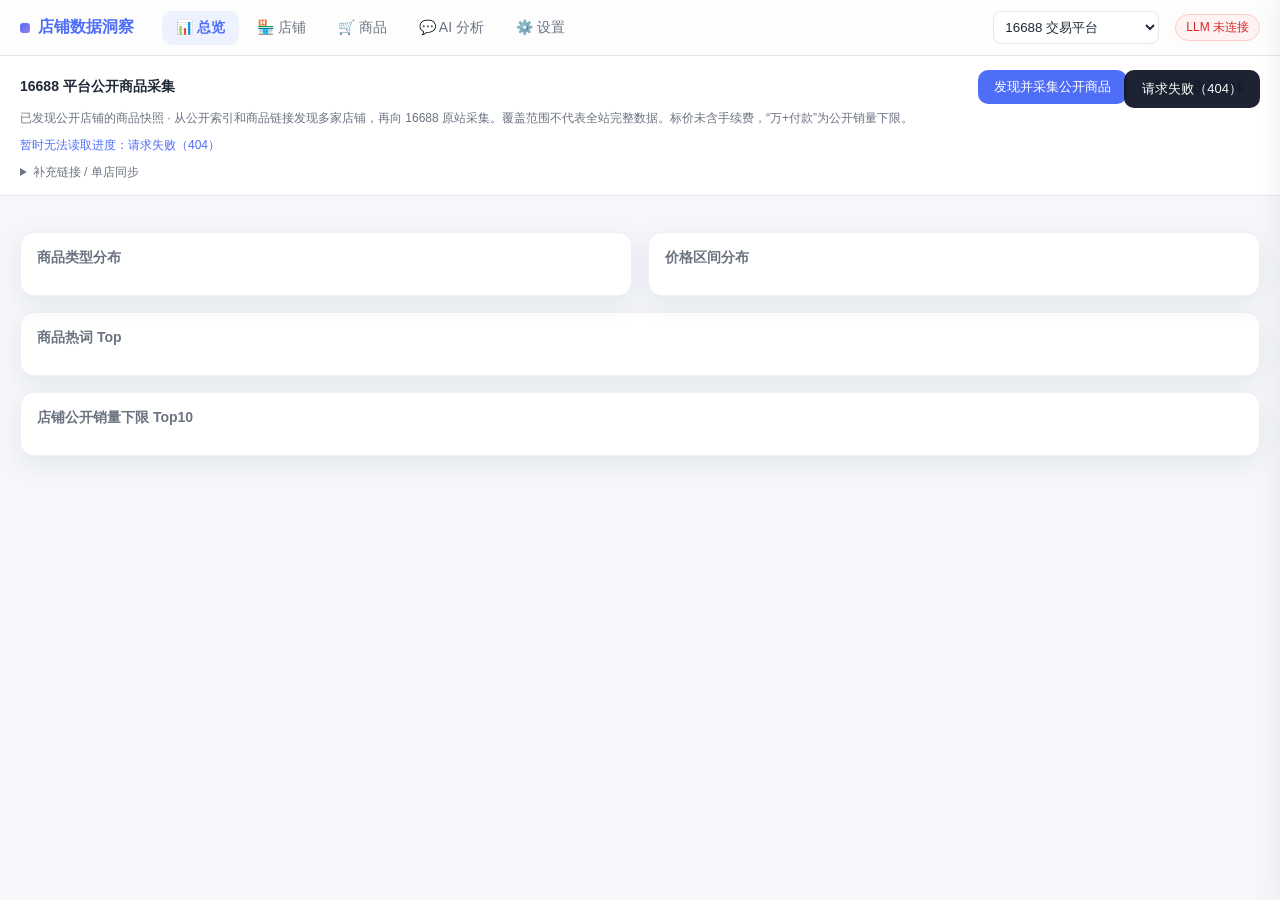
==== commit 8bd18e73: "feat: add wzyp public catalog crawling and bypass local LLM proxy" ====
--- a/static/index.html
+++ b/static/index.html
@@ -200,7 +200,7 @@
 .test-result.ok{display:block;background:var(--ok-weak);color:var(--ok)}
 .test-result.bad{display:block;background:#fef2f2;color:#dc2626}
 .hint{font-size:12px;color:var(--sub);margin-top:4px}
-.source-select{border:1px solid var(--line);border-radius:8px;padding:7px;background:#fff;color:var(--txt);max-width:155px}
+.source-select{border:1px solid var(--line);border-radius:8px;padding:7px;background:#fff;color:var(--txt);max-width:195px}
 .source-panel{padding:14px 20px;background:#fff;border-bottom:1px solid var(--line);max-height:44vh;overflow:auto;flex-shrink:0}
 .source-panel .sync-row{display:flex;gap:10px;flex-wrap:wrap;align-items:center}
 .source-panel input{flex:1;min-width:200px;border:1px solid var(--line);border-radius:10px;padding:9px 12px;font-size:13px}
@@ -232,6 +232,7 @@
   </nav>
   <div class="spacer"></div>
   <select class="source-select" id="dataSource" aria-label="数据源" onchange="switchSource(this.value)">
+    <option value="wzyp-live">链动小铺（最新采集）</option>
     <option value="16688">16688 交易平台</option>
     <option value="wzyp">链动小铺</option>
   </select>
@@ -240,13 +241,13 @@
 
 <div class="source-panel" id="sourcePanel">
   <div class="sync-row">
-    <b style="font-size:14px;margin-right:auto">16688 平台公开商品采集</b>
+    <b id="sourcePanelTitle" style="font-size:14px;margin-right:auto">16688 平台公开商品采集</b>
     <button class="btn btn-primary" id="discoverButton" onclick="startCrawl('discover')">发现并采集公开商品</button>
     <button class="btn btn-ghost" id="refreshButton" onclick="startCrawl('refresh')">刷新已收录店铺</button>
     <button class="btn btn-ghost" id="cancelCrawlButton" onclick="changeCrawl('cancel')" hidden>取消采集</button>
     <button class="btn btn-primary" id="resumeCrawlButton" onclick="changeCrawl('resume')" hidden>继续采集</button>
   </div>
-  <div class="hint">已发现公开店铺的商品快照 · 从公开索引和商品链接发现多家店铺，再向 16688 原站采集。覆盖范围不代表全站完整数据。标价未含手续费，“万+付款”为公开销量下限。</div>
+  <div class="hint" id="sourcePanelHint">已发现公开店铺的商品快照 · 从公开索引和商品链接发现多家店铺，再向 16688 原站采集。覆盖范围不代表全站完整数据。标价未含手续费，“万+付款”为公开销量下限。</div>
   <div class="crawl-status" id="crawlStatus" role="status" aria-live="polite">尚未开始平台采集。已有店铺快照仍可查询。</div>
   <div id="crawlProgress" hidden>
     <div class="crawl-metrics" id="crawlMetrics"></div>
@@ -429,7 +430,7 @@
 
       <div class="card">
         <h3>🗄️ 链动小铺数据库配置（MySQL）</h3>
-        <div class="hint" style="margin-bottom:12px">此配置用于链动小铺。16688 数据自动保存在 data/16688.sqlite3，无需配置数据库。</div>
+        <div class="hint" style="margin-bottom:12px">此配置仅用于原「链动小铺（MySQL）」数据源。「链动小铺（最新采集）」保存在 data/wzyp.sqlite3，「16688 交易平台」保存在 data/16688.sqlite3，均无需配置 MySQL。</div>
         <div class="form-row">
           <label>主机地址</label>
           <input id="setDbHost" placeholder="127.0.0.1">
@@ -513,7 +514,9 @@
 let dataSource=localStorage.getItem('wzyp_source')||'16688';
 let crawlJob=null,crawlTimer=null,crawlPolling=false,crawlActionBusy=false,singleSyncBusy=false;
 let crawlLastRefresh=0,crawlLastSnapshot='';
-if(!['wzyp','16688'].includes(dataSource)) dataSource='16688';
+if(!['wzyp','wzyp-live','16688'].includes(dataSource)) dataSource='16688';
+function isCrawlableSource(src=dataSource){return src==='16688'||src==='wzyp-live'}
+function crawlApiBase(src=dataSource){return src==='wzyp-live'?'/api/sources/wzyp':'/api/sources/16688'}
 function sourceURL(path){const url=new URL(path,location.origin);url.searchParams.set('source',dataSource);return url.pathname+url.search}
 async function api(path,body){
   const r = await fetch(sourceURL(path), body?{method:'POST',headers:{'Content-Type':'application/json'},body:JSON.stringify(body)}:{});
@@ -522,25 +525,39 @@
 }
 window.addEventListener('unhandledrejection',e=>{toast(e.reason?.message||'请求失败，请检查连接');e.preventDefault()});
 function applySourceUI(){
-  const local=dataSource==='16688';
+  const is16688=dataSource==='16688';
+  const crawlable=isCrawlableSource();
   $('#dataSource').value=dataSource;
-  $('#sourcePanel').hidden=!local;
-  $('#salesChartTitle').textContent=local?'店铺公开销量下限 Top10':'店铺销量 Top10';
-  $('#gType').innerHTML='<option value="">全部类型</option>'+(local?
+  $('#sourcePanel').hidden=!crawlable;
+  if(dataSource==='wzyp-live'){
+    $('#sourcePanelTitle').textContent='链动小铺（最新采集）公开商品采集';
+    $('#sourcePanelHint').textContent='已发现公开店铺的商品快照 · 从原项目公开快照种子（250 家店铺）及店铺公告、商品描述中的公开链接发现店铺，逐类向 wzyp.cn 原站采集在售商品。覆盖范围仅代表已发现公开店铺，不代表全站完整数据。';
+    $('#crawlUrls').placeholder='可选：每行一个链动小铺店铺（/shop/token）或商品（/item/key）链接，加入下一次采集任务';
+    $('#syncUrl').placeholder='输入链动小铺店铺或商品链接，可单独同步整店';
+  }else{
+    $('#sourcePanelTitle').textContent='16688 平台公开商品采集';
+    $('#sourcePanelHint').textContent='已发现公开店铺的商品快照 · 从公开索引和商品链接发现多家店铺，再向 16688 原站采集。覆盖范围不代表全站完整数据。标价未含手续费，“万+付款”为公开销量下限。';
+    $('#crawlUrls').placeholder='可选：每行一个 16688 店铺或商品链接，加入下一次平台采集任务';
+    $('#syncUrl').placeholder='输入明确的商品或店铺链接，可单独同步整店';
+  }
+  $('#salesChartTitle').textContent=is16688?'店铺公开销量下限 Top10':'店铺销量 Top10';
+  $('#gType').innerHTML='<option value="">全部类型</option>'+(is16688?
     '<option value="auto">自动发货</option><option value="manual">手动发货</option><option value="unknown">未公开</option>':
     '<option value="card">卡密</option><option value="article">文章</option><option value="resource">资源</option><option value="equity">权益</option>');
-  const typeCols=local?[['auto_count','自动'],['manual_count','手动'],['unknown_count','未公开']]:[['card_count','卡密'],['equity_count','权益'],['resource_count','资源']];
+  const typeCols=is16688?[['auto_count','自动'],['manual_count','手动'],['unknown_count','未公开']]:[['card_count','卡密'],['equity_count','权益'],['resource_count','资源']];
   $$('#shopHead th').forEach((th,i)=>{if(i>=3&&i<=5){th.dataset.sort=typeCols[i-3][0];th.textContent=typeCols[i-3][1]}});
-  $('#shopHead th[data-sort="sell_count"]').textContent=local?'公开付款数':'销量';
-  $('#shopSort').innerHTML=(local?SHOP_SORT_OPTIONS.filter(([v])=>!['card_count','equity_count'].includes(v)).concat([['auto_count','按自动发货数'],['manual_count','按手动发货数']]):SHOP_SORT_OPTIONS).map(([v,l])=>`<option value="${v}">${l}</option>`).join('');
+  $('#shopHead th[data-sort="sell_count"]').textContent=is16688?'公开付款数':'销量';
+  $('#shopSort').innerHTML=(is16688?SHOP_SORT_OPTIONS.filter(([v])=>!['card_count','equity_count'].includes(v)).concat([['auto_count','按自动发货数'],['manual_count','按手动发货数']]):SHOP_SORT_OPTIONS).map(([v,l])=>`<option value="${v}">${l}</option>`).join('');
   $('#shopSort').value=shopQ.sort;
   clearTimeout(crawlTimer);
-  if(local) scheduleCrawlPoll(0);
+  if(crawlable) scheduleCrawlPoll(0);
 }
 async function switchSource(value){
   if(sending){$('#dataSource').value=dataSource;toast('请等待当前 AI 回复完成后切换数据源');return}
   dataSource=value;localStorage.setItem('wzyp_source',value);
   shopLoaded=false;goodsLoaded=false;chatInited=false;
+  crawlJob=null;crawlLastSnapshot='';$('#syncStatus').textContent='';
+  $('#crawlStatus').textContent='尚未开始平台采集。已有店铺快照仍可查询。';renderCrawl(null);
   threadId='t-'+Date.now().toString(36);threads=[];
   shopQ.sort='goods_count';shopQ.order='desc';goodsQ.sort='price';goodsQ.order='asc';
   ['shopKw','gKw','gMin','gMax'].forEach(id=>$('#'+id).value='');
@@ -561,11 +578,12 @@
 async function sync16688(){
   const button=$('#syncButton'), status=$('#syncStatus');
   if(button.disabled)return;
+  const targetSource=dataSource;
   singleSyncBusy=true;button.disabled=true;button.textContent='正在同步…';status.textContent='正在识别店铺并读取公开商品，请稍候…';
   try{
-    const result=await api('/api/sources/16688/sync',{url:$('#syncUrl').value.trim()});
+    const result=await api(crawlApiBase(targetSource)+'/sync',{url:$('#syncUrl').value.trim()});
     status.textContent=`已同步「${result.shop.nickname}」：${result.goods_count} 件商品、${result.detail_count} 条详情 · ${new Date(result.synced_at).toLocaleString('zh-CN')}`;
-    await switchSource('16688');toast('店铺数据已更新');
+    await switchSource(targetSource);toast('店铺数据已更新');
   }catch(e){status.textContent='同步失败：'+e.message;toast(e.message)}
   finally{singleSyncBusy=false;button.textContent='同步单个店铺';renderCrawl(crawlJob)}
 }
@@ -581,7 +599,7 @@
   $('#resumeCrawlButton').hidden=!job||!['partial','failed','cancelled','interrupted'].includes(job.status);
   $('#resumeCrawlButton').disabled=busy;
   $('#crawlProgress').hidden=!job;
-  if(!job)return;
+  if(!job){$('#crawlStatus').textContent='尚未开始平台采集。已有店铺快照仍可查询。';return}
   const statuses={running:'采集中',cancelling:'正在取消，等待当前请求退出',cancelled:'已取消，可继续',interrupted:'已中断，可继续',completed:'本次采集完成',partial:'部分完成，可重试失败项',failed:'采集失败，可重试'};
   const phases={discovering:'发现公开入口',collecting:'逐店采集',finished:'已结束',interrupted:'已中断'};
   $('#crawlStatus').textContent=`${statuses[job.status]||job.status} · ${phases[job.phase]||job.phase}${job.phase==='discovering'?' · 已读取 '+job.discovery_pages+' 页索引':''} · 最近更新 ${new Date(job.updated_at).toLocaleString('zh-CN')}`;
@@ -591,9 +609,9 @@
   $('#crawlErrorBox').hidden=!failures.length;
   $('#crawlFailures').textContent=failures.join('\n');
 }
-function scheduleCrawlPoll(delay=2000){clearTimeout(crawlTimer);if(dataSource==='16688')crawlTimer=setTimeout(pollCrawl,delay)}
+function scheduleCrawlPoll(delay=2000){clearTimeout(crawlTimer);if(isCrawlableSource())crawlTimer=setTimeout(pollCrawl,delay)}
 async function refreshCrawlViews(){
-  if(dataSource!=='16688')return;
+  if(!isCrawlableSource())return;
   shopLoaded=false;goodsLoaded=false;
   await loadDashboard();
   if($('#page-shops').classList.contains('active'))await loadShops(shopPage);
@@ -602,9 +620,10 @@
 async function pollCrawl(){
   if(crawlPolling){scheduleCrawlPoll();return}
   crawlPolling=true;
+  const pollSource=dataSource;
   try{
-    const {job}=await api('/api/sources/16688/crawl');
-    if(dataSource!=='16688')return;
+    const {job}=await api(crawlApiBase(pollSource)+'/crawl');
+    if(pollSource!==dataSource||!isCrawlableSource())return;
     renderCrawl(job);
     if(job){
       const snapshot=job.job_id+':'+job.success_shops;
@@ -612,7 +631,7 @@
         crawlLastSnapshot=snapshot;crawlLastRefresh=Date.now();await refreshCrawlViews();
       }
     }
-  }catch(e){if(dataSource==='16688')$('#crawlStatus').textContent='暂时无法读取进度：'+e.message}
+  }catch(e){if(pollSource===dataSource&&isCrawlableSource())$('#crawlStatus').textContent='暂时无法读取进度：'+e.message}
   finally{crawlPolling=false;scheduleCrawlPoll()}
 }
 async function startCrawl(mode){
@@ -620,7 +639,7 @@
   crawlActionBusy=true;renderCrawl(crawlJob);
   try{
     const urls=$('#crawlUrls').value.split(/\r?\n/).map(v=>v.trim()).filter(Boolean);
-    renderCrawl(await api('/api/sources/16688/crawl',{mode,urls}));
+    renderCrawl(await api(crawlApiBase()+'/crawl',{mode,urls}));
     toast(crawlJob.reused?'已有任务正在采集，已显示当前进度':'已启动平台采集');scheduleCrawlPoll(0);
   }catch(e){toast(e.message)}
   finally{crawlActionBusy=false;renderCrawl(crawlJob)}
@@ -628,7 +647,7 @@
 async function changeCrawl(action){
   if(!crawlJob||crawlActionBusy)return;
   crawlActionBusy=true;renderCrawl(crawlJob);
-  try{renderCrawl(await api(`/api/sources/16688/crawl/${encodeURIComponent(crawlJob.job_id)}/${action}`,{}));scheduleCrawlPoll(0)}
+  try{renderCrawl(await api(`${crawlApiBase()}/crawl/${encodeURIComponent(crawlJob.job_id)}/${action}`,{}));scheduleCrawlPoll(0)}
   catch(e){toast(e.message)}
   finally{crawlActionBusy=false;renderCrawl(crawlJob)}
 }
@@ -972,6 +991,8 @@
       <span class="k">公开付款数</span><span>${esc(d.sales_count_text)||'未公开'}</span>
       <span class="k">可用库存</span><span>${fmt(d.stock_quantity)}</span>
       <span class="k">同步时间</span><span>${esc(d.synced_at)}</span>
+      <span class="k">原站</span><span><a class="shop-link" href="${esc(d.link)}" target="_blank" rel="noopener noreferrer">查看商品 ↗</a></span>`:dataSource==='wzyp-live'?`<span class="k">平台分类</span><span>${esc(d.category_name)||'未分类'}</span>
+      <span class="k">同步时间</span><span>${esc(d.synced_at)||'-'}</span>
       <span class="k">原站</span><span><a class="shop-link" href="${esc(d.link)}" target="_blank" rel="noopener noreferrer">查看商品 ↗</a></span>`:''}
     </div>
     <iframe class="desc-frame" id="descriptionFrame" title="商品描述" sandbox="" referrerpolicy="no-referrer"></iframe>`;
@@ -994,7 +1015,7 @@
 
 /* ================= 聊天 ================= */
 let chatInited=false, threadId='t-'+Date.now().toString(36), threads=[], sending=false;
-function threadsKey(){return dataSource==='wzyp'?'wzyp_threads':'wzyp_threads_16688'}
+function threadsKey(){return dataSource==='wzyp'?'wzyp_threads':'wzyp_threads_'+dataSource}
 function initChat(){
   threads=JSON.parse(localStorage.getItem(threadsKey())||'[]');
   if(!threads.length){threads=[{id:threadId,title:'新对话'}];localStorage.setItem(threadsKey(),JSON.stringify(threads))}
@@ -1199,12 +1220,23 @@
   await api('/api/llm/settings',{baseurl:$('#setBaseurl').value,model:$('#setModel').value,apikey:$('#setApikey').value});
   toast('LLM 配置已保存');refreshLlmBadge();
 }
+function formatLlmError(t){
+  const labels={
+    service_503:'服务不可用 (HTTP 503)',
+    auth_failed:'鉴权失败',
+    timeout:'请求超时',
+    connection_failed:'连接失败',
+    http_error:t.status_code?`请求错误 (HTTP ${t.status_code})`:'请求错误'
+  };
+  const tag=labels[t.error_type]||(t.status_code?`HTTP ${t.status_code}`:'连接异常');
+  return `❌ [${tag}] ${t.error||'未知错误'}`;
+}
 async function testLlm(){
   await api('/api/llm/settings',{baseurl:$('#setBaseurl').value,model:$('#setModel').value,apikey:$('#setApikey').value});
   const t=await api('/api/llm/test');
   const el=$('#testResult');
   el.className='test-result '+(t.ok?'ok':'bad');
-  el.textContent=t.ok?'✅ 连接成功：'+t.reply:'❌ '+t.error;
+  el.textContent=t.ok?'✅ 连接成功：'+t.reply:formatLlmError(t);
   refreshLlmBadge();
 }
 async function saveDb(){
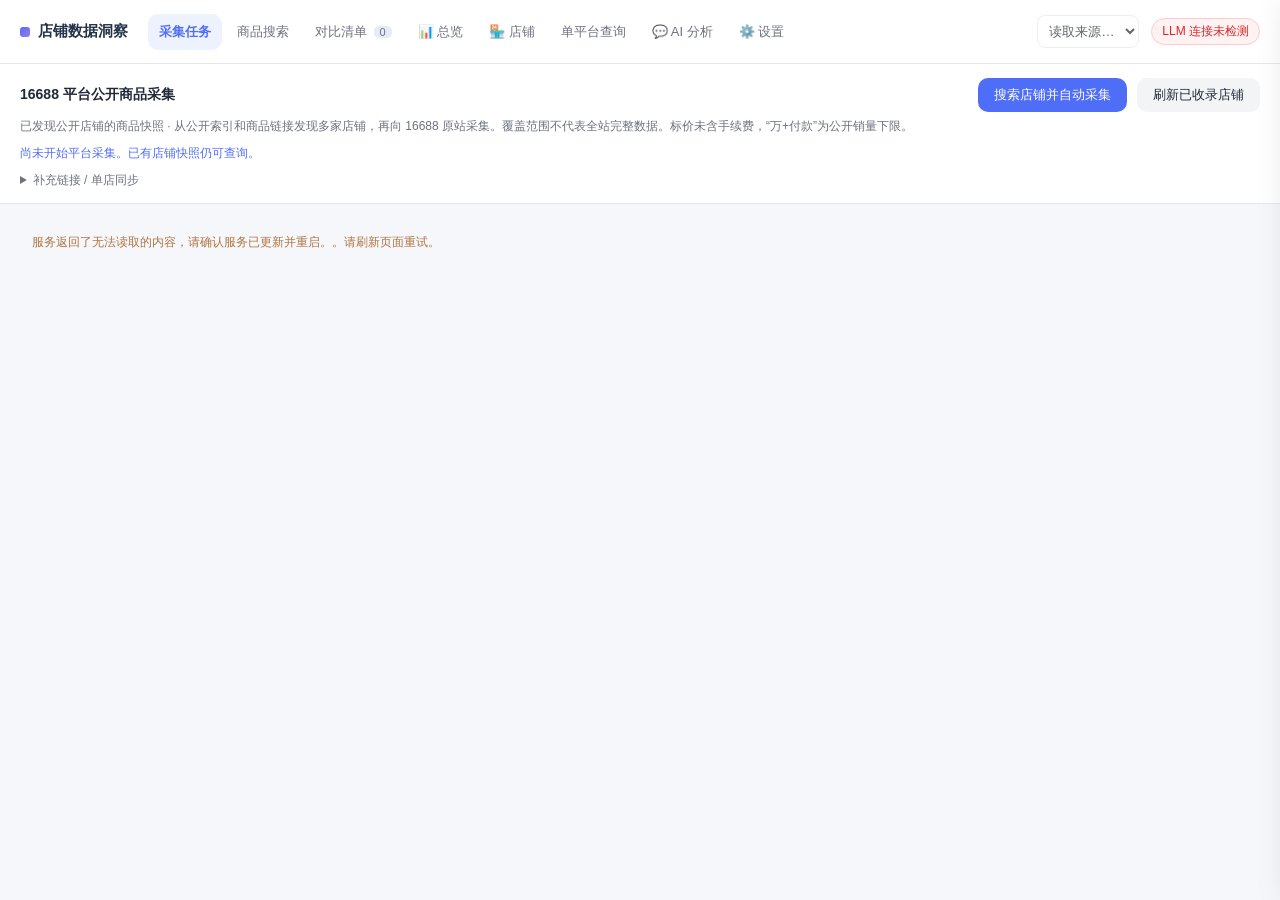
==== commit c08f8a44: "feat: stage multi-source shop discovery and harden crawl recovery Discover and persist public shop d" ====
--- a/static/index.html
+++ b/static/index.html
@@ -3,246 +3,36 @@
 <head>
 <meta charset="UTF-8">
 <meta name="viewport" content="width=device-width, initial-scale=1.0">
-<title>店铺数据洞察 · 链动小铺 / 16688</title>
+<title>链动小铺 · 货铺发现与商品比价</title>
 <link rel="icon" type="image/svg+xml" href="/static/favicon.svg">
-<style>
-:root{
-  --bg:#f5f7fb; --card:#ffffff; --txt:#1f2937; --sub:#6b7280;
-  --brand:#4f6ef7; --brand-weak:#eef1fe; --ok:#16a34a; --ok-weak:#e8f7ee;
-  --warn:#d97706; --line:#e5e7eb; --chip:#f3f4f6;
-  --shadow:0 8px 24px rgba(31,41,55,.08); --radius:14px;
-}
-*{box-sizing:border-box;margin:0;padding:0}
-[hidden]{display:none!important}
-body{font-family:"Segoe UI","PingFang SC","Microsoft YaHei",sans-serif;background:var(--bg);color:var(--txt);height:100vh;display:flex;flex-direction:column;overflow:hidden}
-/* ---------- 顶栏 ---------- */
-header{display:flex;align-items:center;gap:16px;padding:0 20px;height:56px;background:rgba(255,255,255,.75);backdrop-filter:blur(12px);border-bottom:1px solid var(--line);z-index:10}
-header .logo{font-weight:700;font-size:16px;color:var(--brand);display:flex;align-items:center;gap:8px}
-header .logo .dot{width:10px;height:10px;border-radius:3px;background:linear-gradient(135deg,#4f6ef7,#9f7aea)}
-nav{display:flex;gap:4px;margin-left:12px}
-nav button{border:none;background:transparent;padding:8px 14px;border-radius:10px;cursor:pointer;font-size:14px;color:var(--sub);transition:.15s}
-nav button:hover{background:var(--chip);color:var(--txt)}
-nav button.active{background:var(--brand-weak);color:var(--brand);font-weight:600}
-header .spacer{flex:1}
-.llm-badge{font-size:12px;padding:4px 10px;border-radius:999px;background:var(--ok-weak);color:var(--ok);border:1px solid #bbe7cb}
-.llm-badge.off{background:#fef2f2;color:#dc2626;border-color:#fecaca}
-/* ---------- 主区 ---------- */
-main{flex:1;display:flex;overflow:hidden}
-.page{flex:1;overflow:auto;padding:20px;display:none}
-.page.active{display:block}
-/* ---------- 统计卡片 ---------- */
-.stat-grid{display:grid;grid-template-columns:repeat(auto-fit,minmax(150px,1fr));gap:12px;margin-bottom:16px}
-.stat-card{background:var(--card);border-radius:var(--radius);padding:16px;box-shadow:var(--shadow);border:1px solid rgba(229,231,235,.6);transition:.15s;cursor:pointer;position:relative}
-.stat-card:hover{transform:translateY(-2px);box-shadow:0 12px 28px rgba(79,110,247,.16);border-color:#c9d4fc}
-.stat-card.clickable::after{content:"查看 →";position:absolute;top:12px;right:12px;font-size:11px;color:var(--brand);opacity:0;transition:.15s}
-.stat-card.clickable:hover::after{opacity:1}
-.stat-card .label{font-size:12px;color:var(--sub)}
-.stat-card .value{font-size:24px;font-weight:700;margin-top:4px;font-variant-numeric:tabular-nums}
-.stat-card.plain{cursor:default}
-.stat-card.plain:hover{transform:none;box-shadow:var(--shadow);border-color:rgba(229,231,235,.6)}
-/* ---------- 卡片通用 ---------- */
-.card{background:var(--card);border-radius:var(--radius);box-shadow:var(--shadow);border:1px solid rgba(229,231,235,.6);padding:16px;margin-bottom:16px}
-.card h3{font-size:14px;color:var(--sub);font-weight:600;margin-bottom:12px}
-/* ---------- 筛选 ---------- */
-.filters{display:flex;flex-wrap:wrap;gap:8px;align-items:center;margin-bottom:10px}
-.filters input,.filters select{border:1px solid var(--line);border-radius:10px;padding:8px 12px;font-size:13px;background:#fff;outline:none;transition:.15s}
-.filters input:focus,.filters select:focus{border-color:var(--brand);box-shadow:0 0 0 3px var(--brand-weak)}
-.btn{border:none;border-radius:10px;padding:8px 16px;font-size:13px;cursor:pointer;transition:.15s;display:inline-flex;align-items:center;gap:6px}
-.btn-primary{background:var(--brand);color:#fff}.btn-primary:hover{filter:brightness(1.08)}
-.btn-ghost{background:var(--chip);color:var(--txt)}.btn-ghost:hover{background:#e9eaee}
-.btn-ai{background:linear-gradient(135deg,#7c3aed,#4f6ef7);color:#fff;box-shadow:0 4px 12px rgba(124,58,237,.25)}
-.btn-ai:hover{filter:brightness(1.08)}
-.chk{display:inline-flex;align-items:center;gap:5px;font-size:12.5px;color:var(--sub);cursor:pointer;user-select:none;background:var(--chip);padding:7px 10px;border-radius:10px;transition:.15s}
-.chk:hover{background:#e9eaee}
-.chk input{accent-color:var(--brand);cursor:pointer}
-.chk:has(input:checked){background:var(--brand-weak);color:var(--brand)}
-/* 筛选构建器 */
-.fbuilder{border:1px dashed var(--line);border-radius:12px;padding:10px;margin-bottom:10px;display:none}
-.fbuilder.open{display:block}
-.fbuilder .frow{display:flex;gap:6px;align-items:center;margin-bottom:6px;flex-wrap:wrap}
-.fbuilder .frow select,.fbuilder .frow input{border:1px solid var(--line);border-radius:8px;padding:6px 10px;font-size:13px;background:#fff;outline:none}
-.fbuilder .frow .del{border:none;background:#fee2e2;color:#dc2626;border-radius:8px;width:28px;height:30px;cursor:pointer;font-size:14px}
-.fbuilder .addf{font-size:12px;color:var(--brand);background:var(--brand-weak);border:none;border-radius:8px;padding:6px 12px;cursor:pointer}
-/* ---------- 表格 ---------- */
-.table-wrap{overflow:auto}
-table{width:100%;border-collapse:collapse;font-size:13px}
-th{font-size:12px;color:var(--sub);text-align:left;padding:8px 10px;border-bottom:1px solid var(--line);white-space:nowrap;font-weight:600;user-select:none}
-th.sortable{cursor:pointer;position:relative;padding-right:20px}
-th.sortable:hover{color:var(--brand)}
-th.sortable::after{content:"⇅";position:absolute;right:4px;opacity:.35;font-size:11px}
-th.sortable.asc::after{content:"↑";opacity:1;color:var(--brand)}
-th.sortable.desc::after{content:"↓";opacity:1;color:var(--brand)}
-td{padding:9px 10px;border-bottom:1px solid #f3f4f6;vertical-align:middle}
-tr:hover td{background:#fafbfe}
-.chip{display:inline-block;padding:2px 8px;border-radius:6px;font-size:12px;background:var(--chip);color:var(--sub)}
-.chip.card{background:#eef1fe;color:var(--brand)}
-.chip.equity{background:#fdf2f8;color:#be185d}
-.chip.resource{background:#fff7ed;color:#c2410c}
-.chip.article{background:#f0fdf4;color:#15803d}
-.num{font-variant-numeric:tabular-nums;text-align:right}
-th.num{text-align:right}
-.shop-link{color:var(--brand);text-decoration:none;cursor:pointer}
-.shop-link:hover{text-decoration:underline}
-.fetch-hint{font-size:11px;color:var(--warn)}
-.st-badge{display:inline-block;padding:2px 8px;border-radius:6px;font-size:11px;white-space:nowrap}
-.st-done{background:var(--ok-weak);color:var(--ok)}
-.st-fetching{background:#fff7ed;color:#c2410c}
-.st-empty{background:var(--chip);color:var(--sub)}
-/* ---------- 分页 ---------- */
-.pager{display:flex;align-items:center;gap:10px;justify-content:flex-end;margin-top:12px;font-size:13px;color:var(--sub)}
-.pager button{border:1px solid var(--line);background:#fff;border-radius:8px;padding:5px 12px;cursor:pointer}
-.pager button:disabled{opacity:.4;cursor:default}
-.pager select{border:1px solid var(--line);border-radius:8px;padding:4px 8px;font-size:12px}
-/* ---------- 图表 ---------- */
-.chart-row{display:grid;grid-template-columns:1fr 1fr;gap:16px}
-.bar-row{display:flex;align-items:center;gap:10px;margin-bottom:8px;font-size:13px}
-.bar-row.clickable{cursor:pointer}
-.bar-row.clickable:hover .bar-label{color:var(--brand);font-weight:600}
-.bar-row.clickable:hover .bar-fill{filter:brightness(1.1)}
-.bar-row .bar-label{width:90px;color:var(--sub);white-space:nowrap;overflow:hidden;text-overflow:ellipsis;text-align:right;transition:.15s}
-.bar-row .bar-track{flex:1;height:22px;background:var(--chip);border-radius:6px;overflow:hidden}
-.bar-row .bar-fill{height:100%;background:linear-gradient(90deg,#4f6ef7,#9f7aea);border-radius:6px;transition:width .5s,filter .15s;display:flex;align-items:center;justify-content:flex-end;padding-right:8px;color:#fff;font-size:11px;min-width:24px}
-.wordcloud{display:flex;flex-wrap:wrap;gap:8px;align-items:center}
-.wordcloud span{padding:4px 10px;border-radius:999px;background:var(--chip);cursor:pointer;transition:.15s}
-.wordcloud span:hover{background:var(--brand);color:#fff}
-.wordcloud .w-lg{font-size:16px;font-weight:600}
-.wordcloud .w-md{font-size:14px}
-.wordcloud .w-sm{font-size:12px;color:var(--sub)}
-.wordcloud .w-sm:hover{color:#fff}
-/* ---------- 详情抽屉 ---------- */
-.drawer-mask{position:fixed;inset:0;background:rgba(15,23,42,.35);z-index:50;display:none}
-.drawer{position:fixed;top:0;right:-520px;width:500px;max-width:92vw;height:100%;background:#fff;z-index:51;box-shadow:-12px 0 32px rgba(0,0,0,.12);transition:right .25s;display:flex;flex-direction:column}
-.drawer.open{right:0}.drawer-mask.open{display:block}
-.drawer .dhead{display:flex;align-items:center;justify-content:space-between;padding:14px 18px;border-bottom:1px solid var(--line);font-weight:600}
-.drawer .close{cursor:pointer;font-size:18px;color:var(--sub)}
-.drawer .body{padding:18px;overflow:auto;flex:1;font-size:13px;line-height:1.7}
-.drawer .body img.cover{max-width:220px;border-radius:10px;margin-bottom:12px}
-.drawer .kv{display:grid;grid-template-columns:90px 1fr;gap:6px 12px;margin-bottom:14px}
-.drawer .kv .k{color:var(--sub)}
-.drawer .body .desc{background:var(--bg);border-radius:10px;padding:12px;max-height:340px;overflow:auto}
-.drawer .body .desc img{max-width:100%}
-/* ---------- 聊天页 ---------- */
-#page-chat{display:none;flex-direction:column;padding:0}
-#page-chat.active{display:flex}
-.chat-wrap{flex:1;display:flex;overflow:hidden}
-.chat-side{width:220px;border-right:1px solid var(--line);padding:12px;display:flex;flex-direction:column;gap:8px;background:rgba(255,255,255,.5)}
-.chat-side .new-chat{width:100%;justify-content:center}
-.chat-side .thread{padding:10px 12px;border-radius:10px;cursor:pointer;font-size:13px;color:var(--sub);border:1px solid transparent;white-space:nowrap;overflow:hidden;text-overflow:ellipsis}
-.chat-side .thread:hover{background:var(--chip)}
-.chat-side .thread.active{background:var(--brand-weak);color:var(--brand);border-color:#d5dcfc;font-weight:600}
-.chat-main{flex:1;display:flex;flex-direction:column;overflow:hidden}
-.chat-scroll{flex:1;overflow-y:auto;padding:24px 8%}
-.msg{display:flex;margin-bottom:16px;gap:10px}
-.msg .avatar{width:34px;height:34px;border-radius:10px;flex-shrink:0;display:flex;align-items:center;justify-content:center;font-size:15px}
-.msg.user .avatar{background:var(--brand);color:#fff}
-.msg.ai .avatar{background:linear-gradient(135deg,#7c3aed,#4f6ef7);color:#fff}
-.msg .bubble{max-width:78%;padding:12px 16px;border-radius:14px;font-size:14px;line-height:1.75;word-break:break-word}
-.msg.user .bubble{background:var(--brand);color:#fff;border-top-right-radius:4px;white-space:pre-wrap}
-.msg.ai .bubble{background:var(--card);border:1px solid var(--line);border-top-left-radius:4px;box-shadow:var(--shadow)}
-.msg .bubble .ctx-banner{background:var(--brand-weak);color:var(--brand);font-size:12px;padding:6px 10px;border-radius:8px;margin-bottom:8px;white-space:normal}
-.msg .tool-line{font-size:12px;color:var(--sub);margin-top:6px;display:flex;align-items:center;gap:6px}
-/* markdown 渲染 */
-.md h1,.md h2,.md h3{margin:12px 0 8px;font-size:1.12em;color:var(--txt)}
-.md h1{font-size:1.25em}.md h3{font-size:1.05em}
-.md p{margin:6px 0}
-.md table{margin:10px 0;border-collapse:collapse;font-size:13px;width:100%;background:transparent}
-.md table th,.md table td{border:1px solid var(--line);padding:6px 10px;text-align:left}
-.md table th{background:var(--brand-weak)}
-.md table tr:nth-child(even) td{background:#fafbfe}
-.md code{background:var(--chip);padding:1px 6px;border-radius:5px;font-size:.9em;font-family:Consolas,monospace}
-.md pre{background:#1e293b;color:#e2e8f0;padding:12px;border-radius:10px;overflow:auto;font-size:12.5px;margin:10px 0}
-.md pre code{background:transparent;color:inherit;padding:0}
-.md ul,.md ol{margin:6px 0 6px 20px}
-.md li{margin:3px 0}
-.md blockquote{border-left:3px solid var(--brand);padding:2px 12px;color:var(--sub);margin:8px 0;background:var(--bg);border-radius:0 8px 8px 0}
-.md strong{color:var(--txt)}
-.md hr{border:none;border-top:1px solid var(--line);margin:10px 0}
-/* 追问建议 */
-.followups{margin-top:10px;padding-top:8px;border-top:1px dashed var(--line);display:flex;flex-wrap:wrap;gap:6px}
-.followups .fs-label{font-size:11px;color:var(--sub);width:100%;margin-bottom:2px}
-.followups button{font-size:12px;padding:5px 12px;border-radius:999px;border:1px solid var(--brand-weak);background:var(--brand-weak);color:var(--brand);cursor:pointer;transition:.15s}
-.followups button:hover{background:var(--brand);color:#fff}
-/* 会话项删除按钮 */
-.chat-side .thread{position:relative;padding-right:34px}
-.chat-side .thread .t-del{position:absolute;right:6px;top:50%;transform:translateY(-50%);border:none;background:transparent;color:var(--sub);cursor:pointer;font-size:13px;border-radius:6px;width:24px;height:24px;display:flex;align-items:center;justify-content:center;opacity:0;transition:.15s}
-.chat-side .thread:hover .t-del{opacity:1}
-.chat-side .thread .t-del:hover{background:#fee2e2;color:#dc2626}
-/* 确认弹窗 */
-.modal-mask{position:fixed;inset:0;background:rgba(15,23,42,.4);z-index:80;display:none;align-items:center;justify-content:center;backdrop-filter:blur(2px)}
-.modal-mask.open{display:flex}
-.modal{background:#fff;border-radius:16px;box-shadow:0 20px 60px rgba(0,0,0,.2);padding:22px;width:360px;max-width:90vw;animation:modalIn .18s ease}
-@keyframes modalIn{from{transform:scale(.92);opacity:0}to{transform:scale(1);opacity:1}}
-.modal .m-title{font-size:15px;font-weight:700;margin-bottom:8px;display:flex;align-items:center;gap:8px}
-.modal .m-body{font-size:13px;color:var(--sub);line-height:1.7;margin-bottom:18px}
-.modal .m-body b{color:var(--txt)}
-.modal .m-actions{display:flex;gap:10px;justify-content:flex-end}
-.btn-danger{background:#dc2626;color:#fff}.btn-danger:hover{background:#b91c1c}
-.typing{display:inline-flex;gap:4px;padding:4px 0}
-.typing i{width:6px;height:6px;border-radius:50%;background:var(--sub);animation:blink 1.2s infinite}
-.typing i:nth-child(2){animation-delay:.2s}.typing i:nth-child(3){animation-delay:.4s}
-@keyframes blink{0%,80%,100%{opacity:.25}40%{opacity:1}}
-.chat-input-bar{padding:12px 8% 16px;border-top:1px solid var(--line);background:rgba(255,255,255,.75);backdrop-filter:blur(10px)}
-.chat-input-wrap{display:flex;gap:10px;align-items:flex-end;background:#fff;border:1px solid var(--line);border-radius:16px;padding:10px 14px;box-shadow:var(--shadow)}
-.chat-input-wrap textarea{flex:1;border:none;outline:none;resize:none;font-size:14px;font-family:inherit;max-height:120px;line-height:1.6;background:transparent}
-.chat-input-wrap .send{background:var(--brand);color:#fff;border:none;width:36px;height:36px;border-radius:10px;cursor:pointer;font-size:15px}
-.chat-input-wrap .send:disabled{opacity:.4}
-.quick-q{display:flex;gap:8px;margin-bottom:10px;flex-wrap:wrap}
-.quick-q button{font-size:12px;padding:5px 12px;border-radius:999px;border:1px solid var(--line);background:#fff;color:var(--sub);cursor:pointer}
-.quick-q button:hover{border-color:var(--brand);color:var(--brand)}
-/* ---------- 设置页 ---------- */
-.settings-wrap{max-width:560px;margin:0 auto}
-.form-row{margin-bottom:16px}
-.form-row label{display:block;font-size:13px;color:var(--sub);margin-bottom:6px;font-weight:600}
-.form-row input{width:100%;border:1px solid var(--line);border-radius:10px;padding:10px 12px;font-size:14px;outline:none;transition:.15s}
-.form-row input:focus{border-color:var(--brand);box-shadow:0 0 0 3px var(--brand-weak)}
-.form-actions{display:flex;gap:10px;margin-top:20px}
-.test-result{margin-top:12px;font-size:13px;padding:10px 14px;border-radius:10px;display:none}
-.test-result.ok{display:block;background:var(--ok-weak);color:var(--ok)}
-.test-result.bad{display:block;background:#fef2f2;color:#dc2626}
-.hint{font-size:12px;color:var(--sub);margin-top:4px}
-.source-select{border:1px solid var(--line);border-radius:8px;padding:7px;background:#fff;color:var(--txt);max-width:195px}
-.source-panel{padding:14px 20px;background:#fff;border-bottom:1px solid var(--line);max-height:44vh;overflow:auto;flex-shrink:0}
-.source-panel .sync-row{display:flex;gap:10px;flex-wrap:wrap;align-items:center}
-.source-panel input{flex:1;min-width:200px;border:1px solid var(--line);border-radius:10px;padding:9px 12px;font-size:13px}
-.source-panel .hint{line-height:1.7}
-.source-panel details{margin-top:8px;font-size:12px;color:var(--sub)}
-.source-panel summary{cursor:pointer;width:max-content}
-.source-panel textarea{width:100%;resize:vertical;min-height:60px;max-height:150px;margin:8px 0;border:1px solid var(--line);border-radius:8px;padding:9px;font-family:inherit;font-size:12px;line-height:1.5}
-.crawl-metrics{display:grid;grid-template-columns:repeat(auto-fit,minmax(110px,1fr));gap:8px;margin:10px 0}
-.crawl-metrics div{background:var(--bg);padding:7px 10px;border-radius:8px;font-size:11px;color:var(--sub)}
-.crawl-metrics b{display:block;font-size:19px;color:var(--txt);margin-top:2px;font-variant-numeric:tabular-nums}
-.crawl-status{font-size:12px;color:var(--brand);line-height:1.7;margin-top:7px}
-.crawl-failures{white-space:pre-wrap;overflow-wrap:anywhere;color:var(--warn);font-size:12px;max-height:110px;overflow:auto}
-.btn:disabled{opacity:.55;cursor:wait}
-.desc-frame{width:100%;height:350px;border:0;background:#fff;border-radius:10px}
-#toast{position:fixed;top:70px;right:20px;background:#111827;color:#fff;padding:10px 18px;border-radius:10px;font-size:13px;z-index:99;opacity:0;transition:.3s;pointer-events:none}
-#toast.show{opacity:.95}
-@media(max-width:900px){.chart-row{grid-template-columns:1fr}.chat-side{display:none}.chat-scroll,.chat-input-bar{padding-left:12px;padding-right:12px}}
-</style>
+<link rel="stylesheet" href="/static/app.css">
+<link rel="stylesheet" href="/static/workspace.css">
 </head>
 <body>
 <header>
   <div class="logo"><span class="dot"></span>店铺数据洞察</div>
   <nav>
-    <button data-page="dashboard" class="active">📊 总览</button>
+    <button data-page="discovery" class="active">采集任务</button>
+    <button data-page="catalog">商品搜索</button>
+    <button data-page="compare">对比清单 <span id="compareNavCount">0</span></button>
+    <button data-page="dashboard">📊 总览</button>
     <button data-page="shops">🏪 店铺</button>
-    <button data-page="goods">🛒 商品</button>
+    <button data-page="goods">单平台查询</button>
     <button data-page="chat">💬 AI 分析</button>
     <button data-page="settings">⚙️ 设置</button>
   </nav>
   <div class="spacer"></div>
-  <select class="source-select" id="dataSource" aria-label="数据源" onchange="switchSource(this.value)">
-    <option value="wzyp-live">链动小铺（最新采集）</option>
-    <option value="16688">16688 交易平台</option>
-    <option value="wzyp">链动小铺</option>
+  <select class="source-select" id="dataSource" aria-label="统计与 AI 数据源" title="总览、店铺及 AI 分析使用此来源；商品搜索独立选择范围" disabled onchange="switchSource(this.value)">
+    <option value="">读取来源…</option>
   </select>
-  <div class="llm-badge off" id="llmBadge">LLM 未连接</div>
+  <div class="llm-badge off" id="llmBadge">LLM 连接未检测</div>
 </header>
 
+<div class="notice-banner" id="sourceReadNotice" hidden>一可聚合快照 · 仅包含手动按关键词采集的商品子集。来源更新时间保留原文，本地采集时间独立记录。</div>
 <div class="source-panel" id="sourcePanel">
   <div class="sync-row">
     <b id="sourcePanelTitle" style="font-size:14px;margin-right:auto">16688 平台公开商品采集</b>
-    <button class="btn btn-primary" id="discoverButton" onclick="startCrawl('discover')">发现并采集公开商品</button>
+    <button class="btn btn-primary" id="discoverButton" onclick="startCrawl('discover')">搜索店铺并自动采集</button>
     <button class="btn btn-ghost" id="refreshButton" onclick="startCrawl('refresh')">刷新已收录店铺</button>
     <button class="btn btn-ghost" id="cancelCrawlButton" onclick="changeCrawl('cancel')" hidden>取消采集</button>
     <button class="btn btn-primary" id="resumeCrawlButton" onclick="changeCrawl('resume')" hidden>继续采集</button>
@@ -263,8 +53,11 @@
   </details>
 </div>
 <main>
+  <section class="page active workspace" id="page-discovery"><div class="workspace-hero"><p class="eyebrow">公开货铺 · 本地采集</p><h1>发现更多货铺，收录真实商品</h1><p>正在读取任务中心…</p></div></section>
+  <section class="page workspace" id="page-catalog"></section>
+  <section class="page workspace" id="page-compare"></section>
   <!-- ============ 总览 ============ -->
-  <section class="page active" id="page-dashboard">
+  <section class="page" id="page-dashboard">
     <div class="stat-grid" id="statGrid"></div>
     <div class="chart-row">
       <div class="card"><h3>商品类型分布</h3><div id="typeChart"></div></div>
@@ -331,7 +124,8 @@
           <option value="card">卡密</option><option value="article">文章</option>
           <option value="resource">资源</option><option value="equity">权益</option>
         </select>
-        <input id="gKw" placeholder="商品名关键词" style="width:140px">
+        <input id="gKw" aria-label="商品名关键词" placeholder="输入关键词，按 Enter 添加" style="width:210px">
+        <button class="btn btn-ghost" type="button" onclick="addGoodsKeyword()">＋ 添加关键词</button>
         <input id="gMin" type="number" placeholder="¥min" style="width:76px">
         <span style="color:var(--sub)">—</span>
         <input id="gMax" type="number" placeholder="¥max" style="width:76px">
@@ -339,12 +133,16 @@
         <button class="btn btn-ghost" onclick="toggleBuilder('goods')">＋ 筛选条件</button>
         <select id="gSort"></select>
         <select id="gOrder">
+          <option value="desc">降序 ↓</option>
           <option value="asc">升序 ↑</option>
-          <option value="desc">降序 ↓</option>
         </select>
         <button class="btn btn-primary" onclick="loadGoods(1)">🔍 查询</button>
         <button class="btn btn-ghost" onclick="resetGoods()">重置</button>
         <button class="btn btn-ai" onclick="aiInterpret('goods')">✨ AI 解读</button>
+      </div>
+      <div class="goods-keywords">
+        <span>商品名同时包含全部关键词</span>
+        <div class="keyword-tags" id="gKeywords" role="list" aria-label="已添加的商品关键词" aria-live="polite"></div>
       </div>
       <div class="fbuilder" id="fbGoods">
         <div id="fbGoodsRows"></div>
@@ -429,35 +227,8 @@
       </div>
 
       <div class="card">
-        <h3>🗄️ 链动小铺数据库配置（MySQL）</h3>
-        <div class="hint" style="margin-bottom:12px">此配置仅用于原「链动小铺（MySQL）」数据源。「链动小铺（最新采集）」保存在 data/wzyp.sqlite3，「16688 交易平台」保存在 data/16688.sqlite3，均无需配置 MySQL。</div>
-        <div class="form-row">
-          <label>主机地址</label>
-          <input id="setDbHost" placeholder="127.0.0.1">
-        </div>
-        <div class="form-row" style="display:flex;gap:12px">
-          <div style="flex:1"><label>端口</label><input id="setDbPort" type="number" placeholder="3306"></div>
-          <div style="flex:1"><label>用户名</label><input id="setDbUser" placeholder="root"></div>
-        </div>
-        <div class="form-row">
-          <label>密码</label>
-          <input id="setDbPass" type="password" placeholder="（已配置，输入以更换）">
-          <div class="hint" id="dbPassHint"></div>
-        </div>
-        <div class="form-row">
-          <label>数据库名</label>
-          <input id="setDbName" placeholder="wzyp">
-        </div>
-        <div class="form-actions">
-          <button class="btn btn-primary" onclick="saveDb()">保存</button>
-          <button class="btn btn-ghost" onclick="testDb()">测试连接</button>
-        </div>
-        <div class="test-result" id="testDbResult"></div>
-      </div>
-
-      <div class="card">
         <h3>📦 配置导入 / 导出</h3>
-        <div class="hint" style="margin-bottom:12px">导出内容包含 LLM 与数据库全部配置（含明文密钥），请妥善保管导入文件。</div>
+        <div class="hint" style="margin-bottom:12px">导出内容包含 LLM 配置及明文密钥，请妥善保管。旧配置文件中的数据库设置会被忽略。</div>
         <div class="form-actions" style="margin-top:0">
           <button class="btn btn-primary" onclick="exportConfig()">⬇ 导出配置</button>
           <button class="btn btn-ghost" onclick="document.getElementById('importFile').click()">⬆ 导入配置</button>
@@ -504,790 +275,9 @@
 </div>
 
 <script src="/static/marked.min.js?v=1.2.0"></script>
-<script>
-/* ================= 通用 ================= */
-const $ = s => document.querySelector(s);
-const $$ = s => document.querySelectorAll(s);
-const fmt = n => n==null?'-':Number(n).toLocaleString('zh-CN');
-const money = n => n==null?'-':'¥'+Number(n).toFixed(2);
-function toast(msg){const t=$('#toast');t.textContent=msg;t.classList.add('show');setTimeout(()=>t.classList.remove('show'),2200)}
-let dataSource=localStorage.getItem('wzyp_source')||'16688';
-let crawlJob=null,crawlTimer=null,crawlPolling=false,crawlActionBusy=false,singleSyncBusy=false;
-let crawlLastRefresh=0,crawlLastSnapshot='';
-if(!['wzyp','wzyp-live','16688'].includes(dataSource)) dataSource='16688';
-function isCrawlableSource(src=dataSource){return src==='16688'||src==='wzyp-live'}
-function crawlApiBase(src=dataSource){return src==='wzyp-live'?'/api/sources/wzyp':'/api/sources/16688'}
-function sourceURL(path){const url=new URL(path,location.origin);url.searchParams.set('source',dataSource);return url.pathname+url.search}
-async function api(path,body){
-  const r = await fetch(sourceURL(path), body?{method:'POST',headers:{'Content-Type':'application/json'},body:JSON.stringify(body)}:{});
-  if(!r.ok){let message=dataSource==='wzyp'&&r.status===500?'链动小铺数据库不可用，请在设置中配置 MySQL':'请求失败（'+r.status+'）';try{const d=await r.json();if(typeof d.detail==='string')message=d.detail}catch(e){}throw new Error(message)}
-  return r.json();
-}
-window.addEventListener('unhandledrejection',e=>{toast(e.reason?.message||'请求失败，请检查连接');e.preventDefault()});
-function applySourceUI(){
-  const is16688=dataSource==='16688';
-  const crawlable=isCrawlableSource();
-  $('#dataSource').value=dataSource;
-  $('#sourcePanel').hidden=!crawlable;
-  if(dataSource==='wzyp-live'){
-    $('#sourcePanelTitle').textContent='链动小铺（最新采集）公开商品采集';
-    $('#sourcePanelHint').textContent='已发现公开店铺的商品快照 · 从原项目公开快照种子（250 家店铺）及店铺公告、商品描述中的公开链接发现店铺，逐类向 wzyp.cn 原站采集在售商品。覆盖范围仅代表已发现公开店铺，不代表全站完整数据。';
-    $('#crawlUrls').placeholder='可选：每行一个链动小铺店铺（/shop/token）或商品（/item/key）链接，加入下一次采集任务';
-    $('#syncUrl').placeholder='输入链动小铺店铺或商品链接，可单独同步整店';
-  }else{
-    $('#sourcePanelTitle').textContent='16688 平台公开商品采集';
-    $('#sourcePanelHint').textContent='已发现公开店铺的商品快照 · 从公开索引和商品链接发现多家店铺，再向 16688 原站采集。覆盖范围不代表全站完整数据。标价未含手续费，“万+付款”为公开销量下限。';
-    $('#crawlUrls').placeholder='可选：每行一个 16688 店铺或商品链接，加入下一次平台采集任务';
-    $('#syncUrl').placeholder='输入明确的商品或店铺链接，可单独同步整店';
-  }
-  $('#salesChartTitle').textContent=is16688?'店铺公开销量下限 Top10':'店铺销量 Top10';
-  $('#gType').innerHTML='<option value="">全部类型</option>'+(is16688?
-    '<option value="auto">自动发货</option><option value="manual">手动发货</option><option value="unknown">未公开</option>':
-    '<option value="card">卡密</option><option value="article">文章</option><option value="resource">资源</option><option value="equity">权益</option>');
-  const typeCols=is16688?[['auto_count','自动'],['manual_count','手动'],['unknown_count','未公开']]:[['card_count','卡密'],['equity_count','权益'],['resource_count','资源']];
-  $$('#shopHead th').forEach((th,i)=>{if(i>=3&&i<=5){th.dataset.sort=typeCols[i-3][0];th.textContent=typeCols[i-3][1]}});
-  $('#shopHead th[data-sort="sell_count"]').textContent=is16688?'公开付款数':'销量';
-  $('#shopSort').innerHTML=(is16688?SHOP_SORT_OPTIONS.filter(([v])=>!['card_count','equity_count'].includes(v)).concat([['auto_count','按自动发货数'],['manual_count','按手动发货数']]):SHOP_SORT_OPTIONS).map(([v,l])=>`<option value="${v}">${l}</option>`).join('');
-  $('#shopSort').value=shopQ.sort;
-  clearTimeout(crawlTimer);
-  if(crawlable) scheduleCrawlPoll(0);
-}
-async function switchSource(value){
-  if(sending){$('#dataSource').value=dataSource;toast('请等待当前 AI 回复完成后切换数据源');return}
-  dataSource=value;localStorage.setItem('wzyp_source',value);
-  shopLoaded=false;goodsLoaded=false;chatInited=false;
-  crawlJob=null;crawlLastSnapshot='';$('#syncStatus').textContent='';
-  $('#crawlStatus').textContent='尚未开始平台采集。已有店铺快照仍可查询。';renderCrawl(null);
-  threadId='t-'+Date.now().toString(36);threads=[];
-  shopQ.sort='goods_count';shopQ.order='desc';goodsQ.sort='price';goodsQ.order='asc';
-  ['shopKw','gKw','gMin','gMax'].forEach(id=>$('#'+id).value='');
-  $('#shopFetch').value='';$('#gShop').innerHTML='<option value="">全部店铺</option>';$('#gExcludeZero').checked=false;
-  $$('.fbuilder .frow').forEach(row=>row.remove());
-  $$('.fbuilder').forEach(box=>{box.classList.remove('open');delete box.dataset.rows});
-  $('#shopOrder').value='desc';$('#gOrder').value='asc';$('#gSort').value='price';
-  closeDrawer();closeConfirm();applySourceUI();
-  renderMessages([]);$('#threadList').innerHTML='';window._drillMap=[];
-  $('#statGrid').innerHTML='';['typeChart','priceChart','wordCloud','sellChart'].forEach(id=>$('#'+id).innerHTML='');
-  $('#shopTable tbody').innerHTML='';$('#goodsTable tbody').innerHTML='';
-  updateHeadMarks('#shopHead',shopQ);updateHeadMarks('#goodsHead',goodsQ);
-  await loadDashboard();
-  if($('#page-shops').classList.contains('active')) await loadShops(1);
-  if($('#page-goods').classList.contains('active')) await initGoodsPage();
-  if($('#page-chat').classList.contains('active')) initChat();
-}
-async function sync16688(){
-  const button=$('#syncButton'), status=$('#syncStatus');
-  if(button.disabled)return;
-  const targetSource=dataSource;
-  singleSyncBusy=true;button.disabled=true;button.textContent='正在同步…';status.textContent='正在识别店铺并读取公开商品，请稍候…';
-  try{
-    const result=await api(crawlApiBase(targetSource)+'/sync',{url:$('#syncUrl').value.trim()});
-    status.textContent=`已同步「${result.shop.nickname}」：${result.goods_count} 件商品、${result.detail_count} 条详情 · ${new Date(result.synced_at).toLocaleString('zh-CN')}`;
-    await switchSource(targetSource);toast('店铺数据已更新');
-  }catch(e){status.textContent='同步失败：'+e.message;toast(e.message)}
-  finally{singleSyncBusy=false;button.textContent='同步单个店铺';renderCrawl(crawlJob)}
-}
-function crawlActive(){return crawlJob&&['running','cancelling'].includes(crawlJob.status)}
-function renderCrawl(job){
-  crawlJob=job;
-  const active=crawlActive(), busy=active||crawlActionBusy;
-  $('#discoverButton').disabled=busy||singleSyncBusy;
-  $('#refreshButton').disabled=busy||singleSyncBusy;
-  $('#syncButton').disabled=busy||singleSyncBusy;
-  $('#cancelCrawlButton').hidden=!active;
-  $('#cancelCrawlButton').disabled=crawlActionBusy||job?.status==='cancelling';
-  $('#resumeCrawlButton').hidden=!job||!['partial','failed','cancelled','interrupted'].includes(job.status);
-  $('#resumeCrawlButton').disabled=busy;
-  $('#crawlProgress').hidden=!job;
-  if(!job){$('#crawlStatus').textContent='尚未开始平台采集。已有店铺快照仍可查询。';return}
-  const statuses={running:'采集中',cancelling:'正在取消，等待当前请求退出',cancelled:'已取消，可继续',interrupted:'已中断，可继续',completed:'本次采集完成',partial:'部分完成，可重试失败项',failed:'采集失败，可重试'};
-  const phases={discovering:'发现公开入口',collecting:'逐店采集',finished:'已结束',interrupted:'已中断'};
-  $('#crawlStatus').textContent=`${statuses[job.status]||job.status} · ${phases[job.phase]||job.phase}${job.phase==='discovering'?' · 已读取 '+job.discovery_pages+' 页索引':''} · 最近更新 ${new Date(job.updated_at).toLocaleString('zh-CN')}`;
-  const metrics=[['发现链接',job.discovered_links],['核验店铺',job.resolved_shops],['成功店铺',job.success_shops],['失败店铺 / 入口',job.failure_count],['本次商品数',job.collected_goods],['待处理链接',job.pending_links]];
-  $('#crawlMetrics').innerHTML=metrics.map(([label,value])=>`<div>${label}<b>${fmt(value)}</b></div>`).join('');
-  const failures=[job.discovery_error,job.error,...job.failures.map(f=>`${f.url}：${f.error}`)].filter(Boolean);
-  $('#crawlErrorBox').hidden=!failures.length;
-  $('#crawlFailures').textContent=failures.join('\n');
-}
-function scheduleCrawlPoll(delay=2000){clearTimeout(crawlTimer);if(isCrawlableSource())crawlTimer=setTimeout(pollCrawl,delay)}
-async function refreshCrawlViews(){
-  if(!isCrawlableSource())return;
-  shopLoaded=false;goodsLoaded=false;
-  await loadDashboard();
-  if($('#page-shops').classList.contains('active'))await loadShops(shopPage);
-  if($('#page-goods').classList.contains('active'))await initGoodsPage(goodsPage);
-}
-async function pollCrawl(){
-  if(crawlPolling){scheduleCrawlPoll();return}
-  crawlPolling=true;
-  const pollSource=dataSource;
-  try{
-    const {job}=await api(crawlApiBase(pollSource)+'/crawl');
-    if(pollSource!==dataSource||!isCrawlableSource())return;
-    renderCrawl(job);
-    if(job){
-      const snapshot=job.job_id+':'+job.success_shops;
-      if(snapshot!==crawlLastSnapshot&&job.success_shops>0&&(!crawlActive()||Date.now()-crawlLastRefresh>10000)){
-        crawlLastSnapshot=snapshot;crawlLastRefresh=Date.now();await refreshCrawlViews();
-      }
-    }
-  }catch(e){if(pollSource===dataSource&&isCrawlableSource())$('#crawlStatus').textContent='暂时无法读取进度：'+e.message}
-  finally{crawlPolling=false;scheduleCrawlPoll()}
-}
-async function startCrawl(mode){
-  if(crawlActionBusy)return;
-  crawlActionBusy=true;renderCrawl(crawlJob);
-  try{
-    const urls=$('#crawlUrls').value.split(/\r?\n/).map(v=>v.trim()).filter(Boolean);
-    renderCrawl(await api(crawlApiBase()+'/crawl',{mode,urls}));
-    toast(crawlJob.reused?'已有任务正在采集，已显示当前进度':'已启动平台采集');scheduleCrawlPoll(0);
-  }catch(e){toast(e.message)}
-  finally{crawlActionBusy=false;renderCrawl(crawlJob)}
-}
-async function changeCrawl(action){
-  if(!crawlJob||crawlActionBusy)return;
-  crawlActionBusy=true;renderCrawl(crawlJob);
-  try{renderCrawl(await api(`${crawlApiBase()}/crawl/${encodeURIComponent(crawlJob.job_id)}/${action}`,{}));scheduleCrawlPoll(0)}
-  catch(e){toast(e.message)}
-  finally{crawlActionBusy=false;renderCrawl(crawlJob)}
-}
-function esc(s){return (s==null?'':String(s)).replace(/[&<>"]/g,c=>({'&':'&amp;','<':'&lt;','>':'&gt;','"':'&quot;'}[c]))}
-/* markdown 渲染（marked + XSS 转义） */
-function mdRender(s){
-  if(!window.marked) return esc(s);
-  try{
-    const html = marked.parse(String(s||''), {breaks:true, gfm:true});
-    return html; // marked 默认对 html 标签转义输出
-  }catch(e){ return esc(s) }
-}
-
-/* ================= 页面切换 ================= */
-$$('nav button').forEach(b=>b.onclick=()=>{
-  $$('nav button').forEach(x=>x.classList.remove('active'));b.classList.add('active');
-  $$('.page').forEach(p=>p.classList.remove('active'));
-  $('#page-'+b.dataset.page).classList.add('active');
-  if(b.dataset.page==='shops' && !shopLoaded) loadShops(1);
-  if(b.dataset.page==='goods' && !goodsLoaded) initGoodsPage();
-  if(b.dataset.page==='chat' && !chatInited) initChat();
-});
-
-/* ================= 总览（全部可点击下钻） ================= */
-async function loadDashboard(){
-  const requestedSource=dataSource;
-  const d = await api('/api/stats');
-  if(requestedSource!==dataSource)return;
-  const s=d.stats;
-  /* 卡片: [label, value, drill] drill=null 表示不可下钻 */
-  const cards = [
-    ['店铺数', fmt(s.shop_count), {page:'shops'}],
-    ['在售商品', fmt(s.goods_count), {page:'goods'}],
-    ['商品详情', fmt(s.detail_count), {page:'goods',filters:[{field:'status',op:'eq',value:1}]}],
-    [dataSource==='16688'?'公开销量下限':'总销量', fmt(s.total_sell), {page:'shops',sort:'sell_count',order:'desc'}],
-    ['总保证金', '¥'+fmt(s.total_deposit), {page:'shops',sort:'deposit_money',order:'desc'}],
-    ['商品均价', money(s.avg_price), {page:'goods',filters:[{field:'price',op:'gte',value:0}],sort:'price',order:'desc'}],
-    ['最低价', money(s.min_price), {page:'goods',filters:[{field:'price',op:'eq',value:s.min_price}]}],
-    ['最高价', money(s.max_price), {page:'goods',filters:[{field:'price',op:'eq',value:s.max_price}],sort:'price',order:'desc'}],
-  ];
-  $('#statGrid').innerHTML = cards.map(([l,v,drill],i)=>
-    `<div class="stat-card ${drill?'clickable':'plain'}" ${drill?`onclick="drill(${i})"`:''} title="${drill?'点击查看明细':''}"><div class="label">${l}</div><div class="value">${v}</div></div>`
-  ).join('');
-  window._drillMap = cards.map(c=>c[2]);
-
-  /* 类型分布 → 点某类型跳商品页按该类型筛选 */
-  barChart('#typeChart', d.type_dist.map(t=>[typeZh(t.goods_type),t.count]), (label)=>{
-    const en = {'卡密':'card','文章':'article','资源':'resource','权益':'equity','自动发货':'auto','手动发货':'manual','未公开':'unknown'}[label];
-    if(en) drillTo({page:'goods', gType:en, sort:'price', order:'asc'});
-  });
-  /* 价格区间 → 点某区间跳商品页价格筛选 */
-  const bucketRange = b => ({
-    '<10':[0,9.99],'10-50':[10,50],'50-100':[50,100],
-    '100-500':[100,500],'500-2000':[500,2000],'>=2000':[2000,null]
-  }[b]);
-  barChart('#priceChart', d.price_buckets.map(p=>[p.bucket+'元',p.count]), (label)=>{
-    const b = label.replace('元','');
-    const [lo,hi] = bucketRange(b) || [null,null];
-    drillTo({page:'goods', gMin:lo, gMax:hi, sort:'price', order:'asc'});
-  });
-  /* 热词 → 点词跳商品页关键词搜索 */
-  const maxC=Math.max(...d.top_keywords.map(w=>w.count));
-  $('#wordCloud').innerHTML=d.top_keywords.map(w=>{
-    const cls=w.count>maxC*.6?'w-lg':w.count>maxC*.3?'w-md':'w-sm';
-    return `<span class="${cls}" title="含该词商品 ${w.count} 件，点击查看" onclick="drillTo({page:'goods',gKw:'${w.word.replace(/'/g,"\\'")}'})">${esc(w.word)} <b style="font-size:.8em;opacity:.75">${w.count}</b></span>`;
-  }).join('');
-  /* 销量Top10 → 点某店跳该店商品 */
-  const shops=await api('/api/shops',{sort:'sell_count',order:'desc',page:1,pageSize:10});
-  if(requestedSource!==dataSource)return;
-  barChart('#sellChart', shops.rows.map(r=>[r.nickname.slice(0,10),r.sell_count]), (label)=>{
-    const shop = shops.rows.find(r=>r.nickname.slice(0,10)===label);
-    if(shop) drillTo({page:'goods', gShop:shop.token});
-  });
-}
-
-/* 下钻引擎：带筛选跳到店铺/商品页 */
-function drill(i){ const d=window._drillMap[i]; if(d) drillTo(d); }
-async function drillTo(opt){
-  const page = opt.page || 'shops';
-  /* 切页 */
-  $$('nav button').forEach(x=>x.classList.remove('active'));
-  document.querySelector(`[data-page=${page}]`).classList.add('active');
-  $$('.page').forEach(p=>p.classList.remove('active'));
-  $('#page-'+page).classList.add('active');
-  if(page==='goods' && !goodsLoaded) await initGoodsPage();
-
-  /* 重置目标页全部条件，再应用携带的 */
-  if(page==='shops'){
-    $('#shopKw').value='';
-    $('#shopFetch').value=opt.fetchStatus||'';
-    $$('#fbShopRows .frow').forEach(r=>r.remove());
-    $('#fbShop').classList.remove('open'); delete $('#fbShop').dataset.rows;
-    shopQ.sort=opt.sort||'goods_count'; shopQ.order=opt.order||'desc';
-    $('#shopSort').value=shopQ.sort; $('#shopOrder').value=shopQ.order;
-    updateHeadMarks('#shopHead',shopQ);
-    if(opt.kw) $('#shopKw').value=opt.kw;
-    if(opt.filters) applyFiltersToBuilder('shop',opt.filters);
-    await loadShops(1);
-  }else{
-    ['gKw','gMin','gMax'].forEach(i=>$('#'+i).value='');
-    $('#gType').value=''; $('#gShop').value='';
-    $('#gExcludeZero').checked = !!opt.excludeZero;
-    $$('#fbGoodsRows .frow').forEach(r=>r.remove());
-    $('#fbGoods').classList.remove('open'); delete $('#fbGoods').dataset.rows;
-    goodsQ.sort=opt.sort||'price'; goodsQ.order=opt.order||'asc';
-    $('#gSort').value=goodsQ.sort; $('#gOrder').value=goodsQ.order;
-    updateHeadMarks('#goodsHead',goodsQ);
-    if(opt.gKw!=null) $('#gKw').value=opt.gKw;
-    if(opt.gType!=null) $('#gType').value=opt.gType;
-    if(opt.gMin!=null) $('#gMin').value=opt.gMin;
-    if(opt.gMax!=null) $('#gMax').value=opt.gMax;
-    if(opt.gShop!=null) $('#gShop').value=opt.gShop;
-    if(opt.filters) applyFiltersToBuilder('goods',opt.filters);
-    await loadGoods(1);
-  }
-}
-/* 把筛选规则渲染进筛选构建器（可视化携带的条件） */
-function applyFiltersToBuilder(kind,filters){
-  const id = kind==='shop'?'#fbShopRows':'#fbGoodsRows';
-  const box = kind==='shop'?'#fbShop':'#fbGoods';
-  filters.forEach(f=>addFilterRow(kind));
-  const rows=$$(id+' .frow');
-  filters.forEach((f,i)=>{
-    const r=rows[i];
-    if(!r) return;
-    r.querySelector('.f-field').value=f.field;
-    const opSel=r.querySelector('.f-op'); opSel.value=f.op;
-    const inp=r.querySelector('.f-val');
-    inp.type = (FIELD_TYPES[f.field]==='text'||FIELD_TYPES[f.field]==='date') ? (FIELD_TYPES[f.field]==='date'?'date':'text') : 'number';
-    inp.value=f.value;
-  });
-  $(box).classList.add('open'); $(box).dataset.rows=1;
-}
-
-function typeZh(t){return{card:'卡密',article:'文章',resource:'资源',equity:'权益',auto:'自动发货',manual:'手动发货',unknown:'未公开'}[t]||t}
-function barChart(sel,rows,onLabel){
-  const max=Math.max(...rows.map(r=>r[1]),1);
-  $(sel).innerHTML=rows.map(([l,v],i)=>{
-    const click = onLabel ? `onclick="BARCB['${sel}'](${i})"` : '';
-    return `<div class="bar-row ${onLabel?'clickable':''}" ${click} title="${onLabel?'点击筛选':''}"><div class="bar-label">${esc(l)}</div><div class="bar-track"><div class="bar-fill" style="width:${Math.max(v/max*100,6)}%">${fmt(v)}</div></div></div>`;
-  }).join('');
-  if(onLabel){
-    window.BARCB = window.BARCB||{};
-    window.BARCB[sel] = i => onLabel(rows[i][0], i);
-  }
-}
-
-/* ================= 筛选构建器 ================= */
-const SHOP_FIELDS = [
-  ['nickname','店名'],['token','token'],['goods_count','商品数'],['card_count','卡密数'],
-  ['equity_count','权益数'],['resource_count','资源数'],['sell_count','销量'],
-  ['deposit_money','保证金'],['avg_price','均价'],['min_price','最低价'],['max_price','最高价'],
-  ['contact_qq','QQ'],['login_province','省份'],['create_time','开店日期'],
-];
-const GOODS_FIELDS = [
-  ['name','商品名'],['goods_key','goods_key'],['price','价格'],['market_price','市场价'],
-  ['goods_type','类型'],['status','状态'],['shop_token','店铺token'],['shop_name','店铺名'],
-];
-const FIELD_TYPES = {nickname:'text',token:'text',contact_qq:'text',login_province:'text',
-  create_time:'date',goods_type:'text',shop_name:'text',goods_key:'text',shop_token:'text'};
-const OPS_LIST = [
-  ['gt','> 大于'],['gte','≥ 大于等于'],['lte','≤ 小于等于'],['lt','< 小于'],
-  ['eq','= 等于'],['ne','≠ 不等于'],['like','包含'],
-];
-function toggleBuilder(kind){
-  const el = kind==='shop' ? $('#fbShop') : $('#fbGoods');
-  el.classList.toggle('open');
-  if(el.classList.contains('open') && !el.dataset.rows){
-    addFilterRow(kind); el.dataset.rows=1;
-  }
-}
-function addFilterRow(kind){
-  const fields = kind==='shop'?(dataSource==='16688'?
-    SHOP_FIELDS.filter(([field])=>!['card_count','article_count','resource_count','equity_count','shop_newbie','create_time'].includes(field)).concat([['auto_count','自动发货数'],['manual_count','手动发货数'],['unknown_count','未公开类型数']]):SHOP_FIELDS):GOODS_FIELDS;
-  const id = kind==='shop'?'#fbShopRows':'#fbGoodsRows';
-  const div=document.createElement('div');
-  div.className='frow';
-  div.innerHTML=`
-    <select class="f-field">${fields.map(([v,l])=>`<option value="${v}">${l}</option>`).join('')}</select>
-    <select class="f-op">${OPS_LIST.map(([v,l])=>`<option value="${v}">${l}</option>`).join('')}</select>
-    <input class="f-val" placeholder="值" style="width:110px">
-    <button class="del" onclick="this.parentNode.remove()">✕</button>`;
-  div.querySelector('.f-field').onchange=e=>{
-    const t=FIELD_TYPES[e.target.value];
-    const inp=div.querySelector('.f-val');
-    inp.type = t==='date'?'date': t==='text'?'text':'number';
-    if(t==='text'||t==='date') div.querySelector('.f-op').value='like'||div.querySelector('.f-op').value;
-  };
-  $(id).appendChild(div);
-}
-function collectFilters(kind){
-  const rows = kind==='shop' ? $$('#fbShopRows .frow') : $$('#fbGoodsRows .frow');
-  const out=[];
-  rows.forEach(r=>{
-    const f=r.querySelector('.f-field').value, o=r.querySelector('.f-op').value;
-    let v=r.querySelector('.f-val').value;
-    if(v===''||v==null) return;
-    const numeric=!(FIELD_TYPES[f]==='text'||FIELD_TYPES[f]==='date');
-    if(o!=='like'&&numeric) v=Number(v);
-    if(f==='goods_type'&&o!=='like') v=String(v);
-    out.push({field:f,op:o,value:v});
-  });
-  return out.length?out:null;
-}
-
-/* ================= 排序（表头点击 + 下拉） ================= */
-const SHOP_SORT_OPTIONS=[['goods_count','按商品数'],['sell_count','按销量'],['deposit_money','按保证金'],
-  ['avg_price','按均价'],['min_price','按最低价'],['max_price','按最高价'],['create_time','按开店时间'],
-  ['card_count','按卡密数'],['equity_count','按权益数'],['nickname','按店名']];
-const GOODS_SORT_OPTIONS=[['price','按价格'],['name','按商品名'],['shop_name','按店铺'],
-  ['goods_type','按类型'],['market_price','按市场价'],['status','按状态']];
-$('#shopSort').innerHTML=SHOP_SORT_OPTIONS.map(([v,l])=>`<option value="${v}">${l}</option>`).join('');
-$('#gSort').innerHTML=GOODS_SORT_OPTIONS.map(([v,l])=>`<option value="${v}">${l}</option>`).join('');
-
-function bindHeadSort(headId, sortSelId, orderSelId, reloadFn, stateObj){
-  $$(headId+' th.sortable').forEach(th=>{
-    th.onclick=()=>{
-      const f=th.dataset.sort;
-      if(stateObj.sort===f){ stateObj.order = stateObj.order==='asc'?'desc':'asc'; }
-      else { stateObj.sort=f; stateObj.order = f==='nickname'||f==='name'?'asc':'desc'; }
-      $(sortSelId).value=stateObj.sort;
-      $(orderSelId).value=stateObj.order;
-      updateHeadMarks(headId,stateObj);
-      reloadFn(1);
-    };
-  });
-}
-function updateHeadMarks(headId,stateObj){
-  $$(headId+' th.sortable').forEach(th=>{
-    th.classList.remove('asc','desc');
-    if(th.dataset.sort===stateObj.sort) th.classList.add(stateObj.order);
-  });
-}
-$('#shopSort').onchange=()=>{shopQ.sort=$('#shopSort').value;updateHeadMarks('#shopHead',shopQ);loadShops(1)};
-$('#shopOrder').onchange=()=>{shopQ.order=$('#shopOrder').value;updateHeadMarks('#shopHead',shopQ);loadShops(1)};
-$('#gSort').onchange=()=>{goodsQ.sort=$('#gSort').value;updateHeadMarks('#goodsHead',goodsQ);loadGoods(1)};
-$('#gOrder').onchange=()=>{goodsQ.order=$('#gOrder').value;updateHeadMarks('#goodsHead',goodsQ);loadGoods(1)};
-
-/* ================= 店铺 ================= */
-let shopLoaded=false, shopPage=1, shopPageSize=20;
-const shopQ={sort:'goods_count',order:'desc'};
-bindHeadSort('#shopHead','#shopSort','#shopOrder',loadShops,shopQ);
-async function loadShops(page=1){
-  const requestedSource=dataSource;
-  shopPage=page;
-  const q={kw:$('#shopKw').value.trim()||null,
-    fetch_status:$('#shopFetch').value||null,
-    filters:collectFilters('shop'),
-    sort:shopQ.sort,order:shopQ.order,page,pageSize:shopPageSize};
-  const d=await api('/api/shops',q);
-  if(requestedSource!==dataSource)return;
-  $('#shopTable tbody').innerHTML=d.rows.map(r=>{
-    const fc=r.fetched_count||0;
-    let st;
-    if(r.goods_count===0) st='<span class="st-badge st-empty">📦 无商品</span>';
-    else if(r.fetch_done===1) st='<span class="st-badge st-done">✅ 已抓完</span>';
-    else if(fc===0) st='<span class="st-badge st-fetching">⏳ 待抓取</span>';
-    else st=`<span class="st-badge st-fetching">⏳ ${fmt(fc)} 已入库</span>`;
-    return `<tr>
-    <td><a class="shop-link" onclick="gotoShop('${esc(r.token)}')">${esc(r.nickname)}</a><div style="font-size:11px;color:var(--sub)">${esc(r.token)}</div></td>
-    <td>${esc(r.login_province)||'-'}</td>
-    <td class="num"><b>${fmt(r.goods_count)}</b><div class="fetch-hint">已入库 ${fmt(fc)}</div></td>
-    <td class="num">${fmt(dataSource==='16688'?r.auto_count:r.card_count)}</td>
-    <td class="num">${fmt(dataSource==='16688'?r.manual_count:r.equity_count)}</td>
-    <td class="num">${fmt(dataSource==='16688'?r.unknown_count:r.resource_count)}</td>
-    <td class="num">${dataSource==='16688'?esc(r.sales_count_text)||'未公开':fmt(r.sell_count)}</td>
-    <td class="num">${money(r.avg_price)}</td>
-    <td class="num" style="font-size:12px">${money(r.min_price)} ~ ${money(r.max_price)}</td>
-    <td>${r.create_time||'-'}</td>
-    <td style="font-size:12px">${st}</td>
-    <td style="font-size:12px">${esc(r.contact_qq)||'-'}</td>
-  </tr>`}).join('')||'<tr><td colspan="12" style="text-align:center;color:var(--sub);padding:30px">无数据</td></tr>';
-  pager('#shopPager',page,Math.ceil(d.total/shopPageSize),shopPageSize,d.total,loadShops);
-  shopLoaded=true;
-}
-function gotoShop(token){
-  $$('nav button').forEach(x=>x.classList.remove('active'));
-  document.querySelector('[data-page=goods]').classList.add('active');
-  $$('.page').forEach(p=>p.classList.remove('active'));
-  $('#page-goods').classList.add('active');
-  initGoodsPage().then(()=>{ $('#gShop').value=token; loadGoods(1); });
-}
-
-/* ================= 商品 ================= */
-let goodsLoaded=false, goodsPage=1, goodsPageSize=20;
-const goodsQ={sort:'price',order:'asc'};
-bindHeadSort('#goodsHead','#gSort','#gOrder',loadGoods,goodsQ);
-async function initGoodsPage(page=1){
-  const requestedSource=dataSource;
-  if(!goodsLoaded){
-    const selected=$('#gShop').value, rows=[];
-    for(let page=1;;page++){
-      const shops=await api('/api/shops',{page,pageSize:500,sort:'nickname',order:'asc'});
-      if(requestedSource!==dataSource)return;
-      rows.push(...shops.rows);
-      if(rows.length>=shops.total||!shops.rows.length)break;
-    }
-    $('#gShop').innerHTML='<option value="">全部店铺</option>'+rows.map(r=>`<option value="${esc(r.token)}">${esc(r.nickname)}</option>`).join('');
-    if(rows.some(r=>r.token===selected))$('#gShop').value=selected;
-  }
-  goodsLoaded=true;
-  await loadGoods(page);
-}
-async function loadGoods(page=1){
-  const requestedSource=dataSource;
-  goodsPage=page;
-  const fs=collectFilters('goods')||[];
-  if($('#gExcludeZero').checked) fs.push({field:'price',op:'gt',value:0});
-  const q={shop_token:$('#gShop').value||null,goods_type:$('#gType').value||null,
-    kw:$('#gKw').value.trim()||null,
-    price_min:$('#gMin').value||null,price_max:$('#gMax').value||null,
-    filters:fs.length?fs:null,
-    sort:goodsQ.sort,order:goodsQ.order,page,pageSize:goodsPageSize};
-  const d=await api('/api/goods',q);
-  if(requestedSource!==dataSource)return;
-  $('#goodsTable tbody').innerHTML=d.rows.map(r=>`<tr>
-    <td style="max-width:340px"><a class="shop-link" onclick="openDetail('${esc(r.goods_key)}')">${esc(r.name)}</a></td>
-    <td style="font-size:12px">${esc(r.shop_name)||''}</td>
-    <td><span class="chip ${esc(r.goods_type)}">${esc(typeZh(r.goods_type))}</span></td>
-    <td class="num"><b>${money(r.price)}</b></td>
-    <td class="num" style="color:var(--sub)">${r.market_price?money(r.market_price):'-'}</td>
-    <td>${r.status==1?'<span style="color:var(--ok)">在售</span>':'<span style="color:var(--warn)">下架</span>'}</td>
-    <td><a class="shop-link" style="font-size:12px" href="${esc(r.link)}" target="_blank">原站↗</a></td>
-  </tr>`).join('')||'<tr><td colspan="7" style="text-align:center;color:var(--sub);padding:30px">无数据</td></tr>';
-  pager('#goodsPager',page,Math.ceil(d.total/goodsPageSize),goodsPageSize,d.total,loadGoods);
-}
-function resetGoods(){['gKw','gMin','gMax'].forEach(i=>$('#'+i).value='');$('#gType').value='';$('#gShop').value='';$('#gExcludeZero').checked=false;$$('#fbGoodsRows .frow').forEach(r=>r.remove());loadGoods(1)}
-async function openDetail(key){
-  const requestedSource=dataSource;
-  const d=await api('/api/goods/'+key);
-  if(requestedSource!==dataSource)return;
-  $('#drawerTitle').textContent=(d.name||'商品详情').slice(0,40);
-  $('#drawerBody').innerHTML=`
-    ${d.image?`<img class="cover" src="${esc(d.image)}" onerror="this.remove()">`:''}
-    <div class="kv">
-      <span class="k">${dataSource==='16688'?'商品标价':'价格'}</span><span><b>${money(d.price)}</b> ${dataSource==='16688'?'（未含手续费）':'（真实价 '+money(d.real_price)+'）'}</span>
-      <span class="k">市场价</span><span>${money(d.market_price)}</span>
-      <span class="k">类型</span><span>${esc(typeZh(d.goods_type||''))}</span>
-      <span class="k">goods_key</span><span>${esc(d.goods_key)}</span>
-      ${dataSource==='16688'?`<span class="k">平台分类</span><span>${esc(d.category_name)||'未公开'}</span>
-      <span class="k">公开付款数</span><span>${esc(d.sales_count_text)||'未公开'}</span>
-      <span class="k">可用库存</span><span>${fmt(d.stock_quantity)}</span>
-      <span class="k">同步时间</span><span>${esc(d.synced_at)}</span>
-      <span class="k">原站</span><span><a class="shop-link" href="${esc(d.link)}" target="_blank" rel="noopener noreferrer">查看商品 ↗</a></span>`:dataSource==='wzyp-live'?`<span class="k">平台分类</span><span>${esc(d.category_name)||'未分类'}</span>
-      <span class="k">同步时间</span><span>${esc(d.synced_at)||'-'}</span>
-      <span class="k">原站</span><span><a class="shop-link" href="${esc(d.link)}" target="_blank" rel="noopener noreferrer">查看商品 ↗</a></span>`:''}
-    </div>
-    <iframe class="desc-frame" id="descriptionFrame" title="商品描述" sandbox="" referrerpolicy="no-referrer"></iframe>`;
-  $('#descriptionFrame').srcdoc='<meta charset="utf-8"><meta http-equiv="Content-Security-Policy" content="default-src \'none\'; img-src https: data:; style-src \'unsafe-inline\'; base-uri \'none\'; form-action \'none\'"><style>body{font:14px/1.7 sans-serif;overflow-wrap:anywhere}img{max-width:100%;height:auto}</style>'+(d.description||'无描述');
-  $('#drawer').classList.add('open');$('#drawerMask').classList.add('open');
-}
-function closeDrawer(){$('#drawer').classList.remove('open');$('#drawerMask').classList.remove('open')}
-function pager(sel,page,totalPages,size,total,fn){
-  $(sel).innerHTML=`<span>共 ${fmt(total)} 条 · 第 ${page}/${Math.max(totalPages,1)} 页 ·
-    <select><option value="20"${size==20?' selected':''}>20/页</option><option value="50"${size==50?' selected':''}>50/页</option><option value="100"${size==100?' selected':''}>100/页</option></select></span>
-    <button ${page<=1?'disabled':''}>‹ 上一页</button>
-    <button ${page>=totalPages?'disabled':''}>下一页 ›</button>`;
-  const btns=$(sel).querySelectorAll('button');
-  btns[0].onclick=()=>fn(page-1);btns[1].onclick=()=>fn(page+1);
-  $(sel).querySelector('select').onchange=e=>{
-    if(sel==='#shopPager')shopPageSize=Number(e.target.value);else goodsPageSize=Number(e.target.value);
-    fn(1);
-  };
-}
-
-/* ================= 聊天 ================= */
-let chatInited=false, threadId='t-'+Date.now().toString(36), threads=[], sending=false;
-function threadsKey(){return dataSource==='wzyp'?'wzyp_threads':'wzyp_threads_'+dataSource}
-function initChat(){
-  threads=JSON.parse(localStorage.getItem(threadsKey())||'[]');
-  if(!threads.length){threads=[{id:threadId,title:'新对话'}];localStorage.setItem(threadsKey(),JSON.stringify(threads))}
-  threadId=threads[0].id;
-  renderThreads();
-  loadHistory();
-  chatInited=true;
-  refreshLlmBadge();
-}
-function renderThreads(){
-  $('#threadList').innerHTML=threads.map(t=>`<div class="thread ${t.id===threadId?'active':''}" onclick="switchThread('${t.id}')" title="${esc(t.title)}">${esc(t.title)}<button class="t-del" onclick="event.stopPropagation();confirmDeleteThread('${t.id}','${esc(t.title).replace(/'/g,"&#39;")}')" title="删除此对话">🗑</button></div>`).join('');
-}
-function switchThread(id){threadId=id;renderThreads();loadHistory()}
-function newThread(){
-  threadId='t-'+Date.now().toString(36);
-  threads.unshift({id:threadId,title:'新对话'});
-  threads=threads.slice(0,20);
-  localStorage.setItem(threadsKey(),JSON.stringify(threads));
-  renderThreads();renderMessages([]);
-}
-/* ---- 删除会话（带确认弹窗） ---- */
-let confirmAction=null;
-function confirmDeleteThread(id,title){
-  $('#confirmTitle').textContent='删除对话';
-  $('#confirmBody').innerHTML=`确定要删除对话 <b>「${esc(title)}」</b> 吗？<br>删除后该对话的全部聊天记录将无法恢复。`;
-  $('#confirmMask').classList.add('open');
-  confirmAction=()=>doDeleteThread(id);
-}
-function closeConfirm(){
-  $('#confirmMask').classList.remove('open');
-  confirmAction=null;
-}
-$('#confirmOk').onclick=()=>{ if(confirmAction) confirmAction(); closeConfirm(); };
-$('#confirmMask').onclick=e=>{ if(e.target===$('#confirmMask')) closeConfirm(); };
-document.addEventListener('keydown',e=>{ if(e.key==='Escape') closeConfirm(); });
-async function doDeleteThread(id){
-  try{
-    await api('/api/chat/delete',{thread_id:id});
-  }catch(e){/* 后端失败也继续本地删除 */}
-  threads=threads.filter(t=>t.id!==id);
-  localStorage.setItem(threadsKey(),JSON.stringify(threads));
-  if(threads.length===0){
-    threadId='t-'+Date.now().toString(36);
-    threads=[{id:threadId,title:'新对话'}];
-    localStorage.setItem(threadsKey(),JSON.stringify(threads));
-    renderThreads();renderMessages([]);
-  }else if(id===threadId){
-    threadId=threads[0].id;
-    renderThreads();loadHistory();
-  }else{
-    renderThreads();
-  }
-  toast('对话已删除');
-}
-async function clearThread(){
-  await api('/api/chat/clear?thread_id='+threadId,{});
-  renderMessages([]);toast('已清空');
-}
-async function loadHistory(){
-  const d=await api('/api/chat/history?thread_id='+threadId);
-  renderMessages(d.messages||[]);
-}
-function renderMessages(msgs){
-  $('#chatEmpty').style.display=msgs.length?'none':'block';
-  const html=msgs.map(m=>{
-    if(m.role==='human')return `<div class="msg user"><div class="avatar">我</div><div class="bubble">${esc(m.content)}${m.ctx?`<div class="ctx-banner">📋 ${esc(m.ctx)}</div>`:''}</div></div>`;
-    if(m.role==='ai')return `<div class="msg ai"><div class="avatar">AI</div><div class="bubble md">${mdRender(m.content)}${m.tools&&m.tools.length?`<div class="tool-line">🔧 ${m.tools.map(t=>esc(t.tool)).join(', ')}</div>`:''}${renderFollowups(m.followups)}</div></div>`;
-    return '';
-  }).join('');
-  $('#chatScroll').innerHTML='<div id="chatEmpty" style="display:none"></div>'+html;
-  scrollChat();
-}
-function renderFollowups(fs){
-  if(!fs||!fs.length) return '';
-  return `<div class="followups"><span class="fs-label">💡 继续追问：</span>${fs.map((q,i)=>`<button onclick="askFollowup(this)" data-q="${esc(q)}">${esc(q)}</button>`).join('')}</div>`;
-}
-function askFollowup(btn){ $('#chatInput').value=btn.dataset.q; sendChat(); }
-function askQuick(btn){$('#chatInput').value=btn.textContent.trim();sendChat()}
-function scrollChat(){const el=$('#chatScroll');el.scrollTop=el.scrollHeight}
-async function sendChat(){
-  const text=$('#chatInput').value.trim();
-  if(!text||sending)return;
-  if(!(await llmReady()))return;
-  sending=true;$('#sendBtn').disabled=true;$('#chatInput').value='';
-  $('#chatInput').style.height='auto';
-  appendMsg('user',text);
-  const bubble=appendMsg('ai','');
-  bubble.innerHTML='<span class="typing"><i></i><i></i><i></i></span>';
-  let acc='';
-  try{
-    const resp=await fetch(sourceURL('/api/chat'),{method:'POST',headers:{'Content-Type':'application/json'},
-      body:JSON.stringify({thread_id:threadId,message:text})});
-    const reader=resp.body.getReader();const dec=new TextDecoder();
-    let buf='';
-    while(true){
-      const {done,value}=await reader.read();
-      if(done)break;
-      buf+=dec.decode(value,{stream:true});
-      const lines=buf.split('\n\n');buf=lines.pop();
-      for(const line of lines){
-        if(!line.startsWith('data: '))continue;
-        const payload=line.slice(6);
-        if(payload==='[DONE]')continue;
-        try{
-        const {event,data}=JSON.parse(payload);
-        if(event==='token'){acc+=data;bubble.innerHTML=`<div class="md-body md">${mdRender(acc)}</div>`;scrollChat()}
-        else if(event==='reset'){acc='';bubble.innerHTML='<span class="typing"><i></i><i></i><i></i></span>'}
-        else if(event==='tool'){const tl=document.createElement('div');tl.className='tool-line';tl.textContent=`🔧 ${data.tool}`;bubble.appendChild(tl);scrollChat()}
-          else if(event==='followups'){bubble.appendChild(buildFollowupsEl(data));scrollChat()}
-          else if(event==='error'){acc+=`\n\n⚠️ ${data.message}`;bubble.innerHTML=`<div class="md">${mdRender(acc)}</div>`}
-        }catch(e){}
-      }
-    }
-  }catch(e){bubble.innerHTML=`<div class="md">${mdRender('⚠️ 网络错误: '+e.message)}</div>`}
-  if(!acc)bubble.innerHTML='<div class="md">（无回复，请检查 LLM 设置）</div>';
-  const t=threads.find(x=>x.id===threadId);
-  if(t&&t.title==='新对话'){t.title=text.slice(0,16);localStorage.setItem(threadsKey(),JSON.stringify(threads));renderThreads()}
-  sending=false;$('#sendBtn').disabled=false;$('#chatInput').focus();
-}
-function buildFollowupsEl(fs){
-  const div=document.createElement('div');
-  div.className='followups';
-  div.innerHTML=`<span class="fs-label">💡 继续追问：</span>`+fs.map(q=>`<button onclick="askFollowup(this)" data-q="${esc(q)}">${esc(q)}</button>`).join('');
-  return div;
-}
-function appendMsg(role,text){
-  const empty=$('#chatEmpty'); if(empty) empty.style.display='none';
-  const div=document.createElement('div');div.className='msg '+role;
-  div.innerHTML=`<div class="avatar">${role==='user'?'我':'AI'}</div><div class="bubble ${role==='ai'?'md':''}"></div>`;
-  const bubble=div.querySelector('.bubble');
-  if(role==='user')bubble.textContent=text;else bubble.innerHTML=mdRender(text);
-  $('#chatScroll').appendChild(div);scrollChat();
-  return bubble;
-}
-async function llmReady(){
-  const t=await api('/api/llm/test');
-  if(t.ok)return true;
-  toast('LLM 未连接，请先到设置页配置');
-  $$('nav button').forEach(x=>x.classList.remove('active'));
-  document.querySelector('[data-page=settings]').classList.add('active');
-  $$('.page').forEach(p=>p.classList.remove('active'));
-  $('#page-settings').classList.add('active');
-  return false;
-}
-async function refreshLlmBadge(){
-  const t=await api('/api/llm/test');
-  const b=$('#llmBadge');
-  if(t.ok){b.className='llm-badge';b.textContent='LLM 已连接'}
-  else{b.className='llm-badge off';b.textContent='LLM 未连接'}
-}
-
-/* ================= AI 解读（查询上下文 → 聊天） ================= */
-function condText(){
-  const fs=collectFilters('shops');
-  return `关键词=${$('#shopKw').value||'无'} 筛选=${fs?JSON.stringify(fs):'无'} 排序=${shopQ.sort}(${shopQ.order==='desc'?'降':'升'}序)`;
-}
-function condTextG(){
-  const fs=collectFilters('goods');
-  return `店铺=${$('#gShop').selectedOptions[0]?.text||'全部'} 类型=${typeZh($('#gType').value)||'全部'} 关键词=${$('#gKw').value||'无'} 价格=${$('#gMin').value||'不限'}~${$('#gMax').value||'不限'} 筛选=${fs?JSON.stringify(fs):'无'} 排序=${goodsQ.sort}(${goodsQ.order==='desc'?'降':'升'}序)`;
-}
-async function aiInterpret(kind){
-  if(kind==='shops'){
-    const d=await api('/api/shops',{kw:$('#shopKw').value.trim()||null,filters:collectFilters('shop'),
-      sort:shopQ.sort,order:shopQ.order,page:shopPage,pageSize:20});
-    const ctx={kind:'店铺列表',condition:condText(),total:d.total,
-      rows:d.rows.slice(0,20).map(r=>({店铺:r.nickname,token:r.token,商品数:r.goods_count,销量:r.sell_count,均价:r.avg_price,QQ:r.contact_qq}))};
-    jumpToChatWith(JSON.stringify(ctx,null,1),'请解读这份店铺查询结果：亮点店铺、销量与商品结构分布、值得关注的信息。');
-  }else{
-    const d=await api('/api/goods',{shop_token:$('#gShop').value||null,goods_type:$('#gType').value||null,
-      kw:$('#gKw').value.trim()||null,price_min:$('#gMin').value||null,price_max:$('#gMax').value||null,
-      filters:collectFilters('goods'),
-      sort:goodsQ.sort,order:goodsQ.order,page:goodsPage,pageSize:20});
-    const ctx={kind:'商品列表',condition:condTextG(),total:d.total,
-      rows:d.rows.slice(0,20).map(r=>({商品:(r.name||'').slice(0,40),店铺:r.shop_name,类型:typeZh(r.goods_type),价格:r.price}))};
-    jumpToChatWith(JSON.stringify(ctx,null,1),'请解读这份商品查询结果：价格分布、品类结构、有什么值得注意的商品。');
-  }
-}
-function jumpToChatWith(context,question){
-  $$('nav button').forEach(x=>x.classList.remove('active'));
-  document.querySelector('[data-page=chat]').classList.add('active');
-  $$('.page').forEach(p=>p.classList.remove('active'));
-  $('#page-chat').classList.add('active');
-  if(!chatInited)initChat();
-  const full=`${question}\n\n<查询上下文>\n${context}\n</查询上下文>`;
-  $('#chatInput').value=full;
-  sendChat();
-}
-
-/* ================= 设置 ================= */
-async function loadSettings(){
-  const s=await api('/api/llm/settings');
-  $('#setBaseurl').value=s.baseurl;$('#setModel').value=s.model;
-  $('#setApikey').placeholder=s.apikey||'sk-...（本地服务可留空）';
-  $('#setApikey').value='';
-  const d=await api('/api/db/settings');
-  $('#setDbHost').value=d.host;$('#setDbPort').value=d.port;
-  $('#setDbUser').value=d.user;$('#setDbName').value=d.database;
-  $('#setDbPass').value='';
-  $('#dbPassHint').textContent=d.has_password?`已配置（${d.password}）`:'未配置';
-}
-async function saveLlm(){
-  await api('/api/llm/settings',{baseurl:$('#setBaseurl').value,model:$('#setModel').value,apikey:$('#setApikey').value});
-  toast('LLM 配置已保存');refreshLlmBadge();
-}
-function formatLlmError(t){
-  const labels={
-    service_503:'服务不可用 (HTTP 503)',
-    auth_failed:'鉴权失败',
-    timeout:'请求超时',
-    connection_failed:'连接失败',
-    http_error:t.status_code?`请求错误 (HTTP ${t.status_code})`:'请求错误'
-  };
-  const tag=labels[t.error_type]||(t.status_code?`HTTP ${t.status_code}`:'连接异常');
-  return `❌ [${tag}] ${t.error||'未知错误'}`;
-}
-async function testLlm(){
-  await api('/api/llm/settings',{baseurl:$('#setBaseurl').value,model:$('#setModel').value,apikey:$('#setApikey').value});
-  const t=await api('/api/llm/test');
-  const el=$('#testResult');
-  el.className='test-result '+(t.ok?'ok':'bad');
-  el.textContent=t.ok?'✅ 连接成功：'+t.reply:formatLlmError(t);
-  refreshLlmBadge();
-}
-async function saveDb(){
-  const r=await api('/api/db/settings',{host:$('#setDbHost').value,port:Number($('#setDbPort').value||3306),
-    user:$('#setDbUser').value,password:$('#setDbPass').value,database:$('#setDbName').value});
-  if(r.ok){toast('数据库配置已保存');loadSettings()}
-  else{const el=$('#testDbResult');el.className='test-result bad';el.textContent='❌ 未保存：'+r.error}
-}
-async function testDb(){
-  const r=await api('/api/db/settings',{host:$('#setDbHost').value,port:Number($('#setDbPort').value||3306),
-    user:$('#setDbUser').value,password:$('#setDbPass').value,database:$('#setDbName').value});
-  const el=$('#testDbResult');
-  if(r.ok){el.className='test-result ok';el.textContent=`✅ 连接成功：${r.error?'':'wzyp_shops 可访问'}`;
-    const t=await api('/api/db/test');if(t.ok)el.textContent=`✅ 连接成功：店铺表 ${t.shops} 行`;}
-  else{el.className='test-result bad';el.textContent='❌ '+r.error}
-}
-async function exportConfig(){
-  const cfgData=await api('/api/config/export');
-  const blob=new Blob([JSON.stringify(cfgData,null,2)],{type:'application/json'});
-  const url=URL.createObjectURL(blob);
-  const a=document.createElement('a');
-  a.href=url;a.download='wzyp-view-config.json';a.click();
-  URL.revokeObjectURL(url);
-  const el=$('#ioResult');el.className='test-result ok';
-  el.textContent='✅ 已导出 wzyp-view-config.json（含明文密钥，注意保管）';
-}
-async function importConfig(input){
-  const file=input.files[0];
-  if(!file)return;
-  try{
-    const text=await file.text();
-    const configData=JSON.parse(text);
-    const r=await api('/api/config/import',{config:configData});
-    const el=$('#ioResult');
-    if(r.ok){el.className='test-result ok';el.textContent='✅ 配置导入成功';loadSettings();refreshLlmBadge()}
-    else{el.className='test-result bad';el.textContent='❌ 导入失败：'+r.error}
-  }catch(e){
-    const el=$('#ioResult');el.className='test-result bad';el.textContent='❌ 文件解析失败：'+e.message;
-  }
-  input.value='';
-}
-
-/* ================= 启动 ================= */
-$('#chatInput').addEventListener('keydown',e=>{
-  if(e.key==='Enter'&&!e.shiftKey){e.preventDefault();sendChat()}
-});
-$('#chatInput').addEventListener('input',function(){
-  this.style.height='auto';this.style.height=Math.min(this.scrollHeight,120)+'px';
-});
-['shopKw','gKw'].forEach(id=>$('#'+id).addEventListener('keydown',e=>{if(e.key==='Enter')$('#'+(id==='shopKw'?'shopKw':'gKw'))&& (id==='shopKw'?loadShops(1):loadGoods(1))}));
-applySourceUI();loadDashboard();loadSettings();refreshLlmBadge();
-</script>
+<script src="/static/vendor/purify.min.js"></script>
+<script src="/static/safe-render.js"></script>
+<script src="/static/legacy.js" defer></script>
+<script type="module" src="/static/workspace.js"></script>
 </body>
 </html>
--- a/static/app.css
+++ b/static/app.css
@@ -0,0 +1,218 @@
+:root{
+  --bg:#f5f7fb; --card:#ffffff; --txt:#1f2937; --sub:#6b7280;
+  --brand:#4f6ef7; --brand-weak:#eef1fe; --ok:#16a34a; --ok-weak:#e8f7ee;
+  --warn:#d97706; --line:#e5e7eb; --chip:#f3f4f6;
+  --shadow:0 8px 24px rgba(31,41,55,.08); --radius:14px;
+}
+*{box-sizing:border-box;margin:0;padding:0}
+[hidden]{display:none!important}
+body{font-family:"Segoe UI","PingFang SC","Microsoft YaHei",sans-serif;background:var(--bg);color:var(--txt);height:100vh;display:flex;flex-direction:column;overflow:hidden}
+/* ---------- 顶栏 ---------- */
+header{display:flex;align-items:center;gap:16px;padding:0 20px;height:56px;background:rgba(255,255,255,.75);backdrop-filter:blur(12px);border-bottom:1px solid var(--line);z-index:10}
+header .logo{font-weight:700;font-size:16px;color:var(--brand);display:flex;align-items:center;gap:8px}
+header .logo .dot{width:10px;height:10px;border-radius:3px;background:linear-gradient(135deg,#4f6ef7,#9f7aea)}
+nav{display:flex;gap:4px;margin-left:12px}
+nav button{border:none;background:transparent;padding:8px 14px;border-radius:10px;cursor:pointer;font-size:14px;color:var(--sub);transition:.15s}
+nav button:hover{background:var(--chip);color:var(--txt)}
+nav button.active{background:var(--brand-weak);color:var(--brand);font-weight:600}
+header .spacer{flex:1}
+.llm-badge{font-size:12px;padding:4px 10px;border-radius:999px;background:var(--ok-weak);color:var(--ok);border:1px solid #bbe7cb}
+.llm-badge.off{background:#fef2f2;color:#dc2626;border-color:#fecaca}
+/* ---------- 主区 ---------- */
+main{flex:1;display:flex;overflow:hidden}
+.page{flex:1;overflow:auto;padding:20px;display:none}
+.page.active{display:block}
+/* ---------- 统计卡片 ---------- */
+.stat-grid{display:grid;grid-template-columns:repeat(auto-fit,minmax(150px,1fr));gap:12px;margin-bottom:16px}
+.stat-card{background:var(--card);border-radius:var(--radius);padding:16px;box-shadow:var(--shadow);border:1px solid rgba(229,231,235,.6);transition:.15s;cursor:pointer;position:relative}
+.stat-card:hover{transform:translateY(-2px);box-shadow:0 12px 28px rgba(79,110,247,.16);border-color:#c9d4fc}
+.stat-card.clickable::after{content:"查看 →";position:absolute;top:12px;right:12px;font-size:11px;color:var(--brand);opacity:0;transition:.15s}
+.stat-card.clickable:hover::after{opacity:1}
+.stat-card .label{font-size:12px;color:var(--sub)}
+.stat-card .value{font-size:24px;font-weight:700;margin-top:4px;font-variant-numeric:tabular-nums}
+.stat-card.plain{cursor:default}
+.stat-card.plain:hover{transform:none;box-shadow:var(--shadow);border-color:rgba(229,231,235,.6)}
+/* ---------- 卡片通用 ---------- */
+.card{background:var(--card);border-radius:var(--radius);box-shadow:var(--shadow);border:1px solid rgba(229,231,235,.6);padding:16px;margin-bottom:16px}
+.card h3{font-size:14px;color:var(--sub);font-weight:600;margin-bottom:12px}
+/* ---------- 筛选 ---------- */
+.filters{display:flex;flex-wrap:wrap;gap:8px;align-items:center;margin-bottom:10px}
+.filters input,.filters select{border:1px solid var(--line);border-radius:10px;padding:8px 12px;font-size:13px;background:#fff;outline:none;transition:.15s}
+.filters input:focus,.filters select:focus{border-color:var(--brand);box-shadow:0 0 0 3px var(--brand-weak)}
+.btn{border:none;border-radius:10px;padding:8px 16px;font-size:13px;cursor:pointer;transition:.15s;display:inline-flex;align-items:center;gap:6px}
+.btn-primary{background:var(--brand);color:#fff}.btn-primary:hover{filter:brightness(1.08)}
+.btn-ghost{background:var(--chip);color:var(--txt)}.btn-ghost:hover{background:#e9eaee}
+.btn-ai{background:linear-gradient(135deg,#7c3aed,#4f6ef7);color:#fff;box-shadow:0 4px 12px rgba(124,58,237,.25)}
+.btn-ai:hover{filter:brightness(1.08)}
+.chk{display:inline-flex;align-items:center;gap:5px;font-size:12.5px;color:var(--sub);cursor:pointer;user-select:none;background:var(--chip);padding:7px 10px;border-radius:10px;transition:.15s}
+.chk:hover{background:#e9eaee}
+.chk input{accent-color:var(--brand);cursor:pointer}
+.chk:has(input:checked){background:var(--brand-weak);color:var(--brand)}
+.goods-keywords{display:flex;flex-wrap:wrap;align-items:center;gap:8px;margin-bottom:12px;font-size:12px;color:var(--sub)}
+.keyword-tags{display:flex;flex-wrap:wrap;gap:6px;min-width:0;max-width:100%}
+.keyword-tag{display:inline-flex;align-items:center;gap:6px;max-width:100%;padding:4px 8px;border-radius:8px;background:var(--brand-weak);color:var(--brand);overflow-wrap:anywhere}
+.keyword-tag button{flex:none;border:none;background:transparent;color:inherit;cursor:pointer;padding:0 2px;font-size:14px;border-radius:4px}
+.keyword-tag button:hover{background:#dce3fe}
+.keyword-tag button:focus-visible{outline:2px solid var(--brand);outline-offset:2px}
+/* 筛选构建器 */
+.fbuilder{border:1px dashed var(--line);border-radius:12px;padding:10px;margin-bottom:10px;display:none}
+.fbuilder.open{display:block}
+.fbuilder .frow{display:flex;gap:6px;align-items:center;margin-bottom:6px;flex-wrap:wrap}
+.fbuilder .frow select,.fbuilder .frow input{border:1px solid var(--line);border-radius:8px;padding:6px 10px;font-size:13px;background:#fff;outline:none}
+.fbuilder .frow .del{border:none;background:#fee2e2;color:#dc2626;border-radius:8px;width:28px;height:30px;cursor:pointer;font-size:14px}
+.fbuilder .addf{font-size:12px;color:var(--brand);background:var(--brand-weak);border:none;border-radius:8px;padding:6px 12px;cursor:pointer}
+/* ---------- 表格 ---------- */
+.table-wrap{overflow:auto}
+table{width:100%;border-collapse:collapse;font-size:13px}
+th{font-size:12px;color:var(--sub);text-align:left;padding:8px 10px;border-bottom:1px solid var(--line);white-space:nowrap;font-weight:600;user-select:none}
+th.sortable{cursor:pointer;position:relative;padding-right:20px}
+th.sortable:hover{color:var(--brand)}
+th.sortable::after{content:"⇅";position:absolute;right:4px;opacity:.35;font-size:11px}
+th.sortable.asc::after{content:"↑";opacity:1;color:var(--brand)}
+th.sortable.desc::after{content:"↓";opacity:1;color:var(--brand)}
+td{padding:9px 10px;border-bottom:1px solid #f3f4f6;vertical-align:middle}
+tr:hover td{background:#fafbfe}
+.chip{display:inline-block;padding:2px 8px;border-radius:6px;font-size:12px;background:var(--chip);color:var(--sub)}
+.chip.card{background:#eef1fe;color:var(--brand)}
+.chip.equity{background:#fdf2f8;color:#be185d}
+.chip.resource{background:#fff7ed;color:#c2410c}
+.chip.article{background:#f0fdf4;color:#15803d}
+.num{font-variant-numeric:tabular-nums;text-align:right}
+th.num{text-align:right}
+.shop-link{color:var(--brand);text-decoration:none;cursor:pointer}
+.shop-link:hover{text-decoration:underline}
+.fetch-hint{font-size:11px;color:var(--warn)}
+.st-badge{display:inline-block;padding:2px 8px;border-radius:6px;font-size:11px;white-space:nowrap}
+.st-done{background:var(--ok-weak);color:var(--ok)}
+.st-fetching{background:#fff7ed;color:#c2410c}
+.st-empty{background:var(--chip);color:var(--sub)}
+/* ---------- 分页 ---------- */
+.pager{display:flex;align-items:center;gap:10px;justify-content:flex-end;margin-top:12px;font-size:13px;color:var(--sub)}
+.pager button{border:1px solid var(--line);background:#fff;border-radius:8px;padding:5px 12px;cursor:pointer}
+.pager button:disabled{opacity:.4;cursor:default}
+.pager select{border:1px solid var(--line);border-radius:8px;padding:4px 8px;font-size:12px}
+/* ---------- 图表 ---------- */
+.chart-row{display:grid;grid-template-columns:1fr 1fr;gap:16px}
+.bar-row{display:flex;align-items:center;gap:10px;margin-bottom:8px;font-size:13px}
+.bar-row.clickable{cursor:pointer}
+.bar-row.clickable:hover .bar-label{color:var(--brand);font-weight:600}
+.bar-row.clickable:hover .bar-fill{filter:brightness(1.1)}
+.bar-row .bar-label{width:90px;color:var(--sub);white-space:nowrap;overflow:hidden;text-overflow:ellipsis;text-align:right;transition:.15s}
+.bar-row .bar-track{flex:1;height:22px;background:var(--chip);border-radius:6px;overflow:hidden}
+.bar-row .bar-fill{height:100%;background:linear-gradient(90deg,#4f6ef7,#9f7aea);border-radius:6px;transition:width .5s,filter .15s;display:flex;align-items:center;justify-content:flex-end;padding-right:8px;color:#fff;font-size:11px;min-width:24px}
+.wordcloud{display:flex;flex-wrap:wrap;gap:8px;align-items:center}
+.wordcloud span{padding:4px 10px;border-radius:999px;background:var(--chip);cursor:pointer;transition:.15s}
+.wordcloud span:hover{background:var(--brand);color:#fff}
+.wordcloud .w-lg{font-size:16px;font-weight:600}
+.wordcloud .w-md{font-size:14px}
+.wordcloud .w-sm{font-size:12px;color:var(--sub)}
+.wordcloud .w-sm:hover{color:#fff}
+/* ---------- 详情抽屉 ---------- */
+.drawer-mask{position:fixed;inset:0;background:rgba(15,23,42,.35);z-index:50;display:none}
+.drawer{position:fixed;top:0;right:-520px;width:500px;max-width:92vw;height:100%;background:#fff;z-index:51;box-shadow:-12px 0 32px rgba(0,0,0,.12);transition:right .25s;display:flex;flex-direction:column}
+.drawer.open{right:0}.drawer-mask.open{display:block}
+.drawer .dhead{display:flex;align-items:center;justify-content:space-between;padding:14px 18px;border-bottom:1px solid var(--line);font-weight:600}
+.drawer .close{cursor:pointer;font-size:18px;color:var(--sub)}
+.drawer .body{padding:18px;overflow:auto;flex:1;font-size:13px;line-height:1.7}
+.drawer .body img.cover{max-width:220px;border-radius:10px;margin-bottom:12px}
+.drawer .kv{display:grid;grid-template-columns:90px 1fr;gap:6px 12px;margin-bottom:14px}
+.drawer .kv .k{color:var(--sub)}
+.drawer .body .desc{background:var(--bg);border-radius:10px;padding:12px;max-height:340px;overflow:auto}
+.drawer .body .desc img{max-width:100%}
+/* ---------- 聊天页 ---------- */
+#page-chat{display:none;flex-direction:column;padding:0}
+#page-chat.active{display:flex}
+.chat-wrap{flex:1;display:flex;overflow:hidden}
+.chat-side{width:220px;border-right:1px solid var(--line);padding:12px;display:flex;flex-direction:column;gap:8px;background:rgba(255,255,255,.5)}
+.chat-side .new-chat{width:100%;justify-content:center}
+.chat-side .thread{padding:10px 12px;border-radius:10px;cursor:pointer;font-size:13px;color:var(--sub);border:1px solid transparent;white-space:nowrap;overflow:hidden;text-overflow:ellipsis}
+.chat-side .thread:hover{background:var(--chip)}
+.chat-side .thread.active{background:var(--brand-weak);color:var(--brand);border-color:#d5dcfc;font-weight:600}
+.chat-main{flex:1;display:flex;flex-direction:column;overflow:hidden}
+.chat-scroll{flex:1;overflow-y:auto;padding:24px 8%}
+.msg{display:flex;margin-bottom:16px;gap:10px}
+.msg .avatar{width:34px;height:34px;border-radius:10px;flex-shrink:0;display:flex;align-items:center;justify-content:center;font-size:15px}
+.msg.user .avatar{background:var(--brand);color:#fff}
+.msg.ai .avatar{background:linear-gradient(135deg,#7c3aed,#4f6ef7);color:#fff}
+.msg .bubble{max-width:78%;padding:12px 16px;border-radius:14px;font-size:14px;line-height:1.75;word-break:break-word}
+.msg.user .bubble{background:var(--brand);color:#fff;border-top-right-radius:4px;white-space:pre-wrap}
+.msg.ai .bubble{background:var(--card);border:1px solid var(--line);border-top-left-radius:4px;box-shadow:var(--shadow)}
+.msg .bubble .ctx-banner{background:var(--brand-weak);color:var(--brand);font-size:12px;padding:6px 10px;border-radius:8px;margin-bottom:8px;white-space:normal}
+.msg .tool-line{font-size:12px;color:var(--sub);margin-top:6px;display:flex;align-items:center;gap:6px}
+/* markdown 渲染 */
+.md h1,.md h2,.md h3{margin:12px 0 8px;font-size:1.12em;color:var(--txt)}
+.md h1{font-size:1.25em}.md h3{font-size:1.05em}
+.md p{margin:6px 0}
+.md table{margin:10px 0;border-collapse:collapse;font-size:13px;width:100%;background:transparent}
+.md table th,.md table td{border:1px solid var(--line);padding:6px 10px;text-align:left}
+.md table th{background:var(--brand-weak)}
+.md table tr:nth-child(even) td{background:#fafbfe}
+.md code{background:var(--chip);padding:1px 6px;border-radius:5px;font-size:.9em;font-family:Consolas,monospace}
+.md pre{background:#1e293b;color:#e2e8f0;padding:12px;border-radius:10px;overflow:auto;font-size:12.5px;margin:10px 0}
+.md pre code{background:transparent;color:inherit;padding:0}
+.md ul,.md ol{margin:6px 0 6px 20px}
+.md li{margin:3px 0}
+.md blockquote{border-left:3px solid var(--brand);padding:2px 12px;color:var(--sub);margin:8px 0;background:var(--bg);border-radius:0 8px 8px 0}
+.md strong{color:var(--txt)}
+.md hr{border:none;border-top:1px solid var(--line);margin:10px 0}
+/* 追问建议 */
+.followups{margin-top:10px;padding-top:8px;border-top:1px dashed var(--line);display:flex;flex-wrap:wrap;gap:6px}
+.followups .fs-label{font-size:11px;color:var(--sub);width:100%;margin-bottom:2px}
+.followups button{font-size:12px;padding:5px 12px;border-radius:999px;border:1px solid var(--brand-weak);background:var(--brand-weak);color:var(--brand);cursor:pointer;transition:.15s}
+.followups button:hover{background:var(--brand);color:#fff}
+/* 会话项删除按钮 */
+.chat-side .thread{position:relative;padding-right:34px}
+.chat-side .thread .t-del{position:absolute;right:6px;top:50%;transform:translateY(-50%);border:none;background:transparent;color:var(--sub);cursor:pointer;font-size:13px;border-radius:6px;width:24px;height:24px;display:flex;align-items:center;justify-content:center;opacity:0;transition:.15s}
+.chat-side .thread:hover .t-del{opacity:1}
+.chat-side .thread .t-del:hover{background:#fee2e2;color:#dc2626}
+/* 确认弹窗 */
+.modal-mask{position:fixed;inset:0;background:rgba(15,23,42,.4);z-index:80;display:none;align-items:center;justify-content:center;backdrop-filter:blur(2px)}
+.modal-mask.open{display:flex}
+.modal{background:#fff;border-radius:16px;box-shadow:0 20px 60px rgba(0,0,0,.2);padding:22px;width:360px;max-width:90vw;animation:modalIn .18s ease}
+@keyframes modalIn{from{transform:scale(.92);opacity:0}to{transform:scale(1);opacity:1}}
+.modal .m-title{font-size:15px;font-weight:700;margin-bottom:8px;display:flex;align-items:center;gap:8px}
+.modal .m-body{font-size:13px;color:var(--sub);line-height:1.7;margin-bottom:18px}
+.modal .m-body b{color:var(--txt)}
+.modal .m-actions{display:flex;gap:10px;justify-content:flex-end}
+.btn-danger{background:#dc2626;color:#fff}.btn-danger:hover{background:#b91c1c}
+.typing{display:inline-flex;gap:4px;padding:4px 0}
+.typing i{width:6px;height:6px;border-radius:50%;background:var(--sub);animation:blink 1.2s infinite}
+.typing i:nth-child(2){animation-delay:.2s}.typing i:nth-child(3){animation-delay:.4s}
+@keyframes blink{0%,80%,100%{opacity:.25}40%{opacity:1}}
+.chat-input-bar{padding:12px 8% 16px;border-top:1px solid var(--line);background:rgba(255,255,255,.75);backdrop-filter:blur(10px)}
+.chat-input-wrap{display:flex;gap:10px;align-items:flex-end;background:#fff;border:1px solid var(--line);border-radius:16px;padding:10px 14px;box-shadow:var(--shadow)}
+.chat-input-wrap textarea{flex:1;border:none;outline:none;resize:none;font-size:14px;font-family:inherit;max-height:120px;line-height:1.6;background:transparent}
+.chat-input-wrap .send{background:var(--brand);color:#fff;border:none;width:36px;height:36px;border-radius:10px;cursor:pointer;font-size:15px}
+.chat-input-wrap .send:disabled{opacity:.4}
+.quick-q{display:flex;gap:8px;margin-bottom:10px;flex-wrap:wrap}
+.quick-q button{font-size:12px;padding:5px 12px;border-radius:999px;border:1px solid var(--line);background:#fff;color:var(--sub);cursor:pointer}
+.quick-q button:hover{border-color:var(--brand);color:var(--brand)}
+/* ---------- 设置页 ---------- */
+.settings-wrap{max-width:560px;margin:0 auto}
+.form-row{margin-bottom:16px}
+.form-row label{display:block;font-size:13px;color:var(--sub);margin-bottom:6px;font-weight:600}
+.form-row input{width:100%;border:1px solid var(--line);border-radius:10px;padding:10px 12px;font-size:14px;outline:none;transition:.15s}
+.form-row input:focus{border-color:var(--brand);box-shadow:0 0 0 3px var(--brand-weak)}
+.form-actions{display:flex;gap:10px;margin-top:20px}
+.test-result{margin-top:12px;font-size:13px;padding:10px 14px;border-radius:10px;display:none}
+.test-result.ok{display:block;background:var(--ok-weak);color:var(--ok)}
+.test-result.bad{display:block;background:#fef2f2;color:#dc2626}
+.hint{font-size:12px;color:var(--sub);margin-top:4px}
+.source-select{border:1px solid var(--line);border-radius:8px;padding:7px;background:#fff;color:var(--txt);max-width:195px}
+.source-panel{padding:14px 20px;background:#fff;border-bottom:1px solid var(--line);max-height:44vh;overflow:auto;flex-shrink:0}
+.source-panel .sync-row{display:flex;gap:10px;flex-wrap:wrap;align-items:center}
+.source-panel input{flex:1;min-width:200px;border:1px solid var(--line);border-radius:10px;padding:9px 12px;font-size:13px}
+.source-panel .hint{line-height:1.7}
+.source-panel details{margin-top:8px;font-size:12px;color:var(--sub)}
+.source-panel summary{cursor:pointer;width:max-content}
+.source-panel textarea{width:100%;resize:vertical;min-height:60px;max-height:150px;margin:8px 0;border:1px solid var(--line);border-radius:8px;padding:9px;font-family:inherit;font-size:12px;line-height:1.5}
+.crawl-metrics{display:grid;grid-template-columns:repeat(auto-fit,minmax(110px,1fr));gap:8px;margin:10px 0}
+.crawl-metrics div{background:var(--bg);padding:7px 10px;border-radius:8px;font-size:11px;color:var(--sub)}
+.crawl-metrics b{display:block;font-size:19px;color:var(--txt);margin-top:2px;font-variant-numeric:tabular-nums}
+.crawl-status{font-size:12px;color:var(--brand);line-height:1.7;margin-top:7px}
+.crawl-failures{white-space:pre-wrap;overflow-wrap:anywhere;color:var(--warn);font-size:12px;max-height:110px;overflow:auto}
+.btn:disabled{opacity:.55;cursor:wait}
+.desc-frame{width:100%;height:350px;border:0;background:#fff;border-radius:10px}
+#toast{position:fixed;top:70px;right:20px;background:#111827;color:#fff;padding:10px 18px;border-radius:10px;font-size:13px;z-index:99;opacity:0;transition:.3s;pointer-events:none}
+#toast.show{opacity:.95}
+@media(max-width:900px){.chart-row{grid-template-columns:1fr}.chat-side{display:none}.chat-scroll,.chat-input-bar{padding-left:12px;padding-right:12px}}
--- a/static/workspace.css
+++ b/static/workspace.css
@@ -0,0 +1,8 @@
+:root{--workspace-ink:#243348;--workspace-muted:#718096;--workspace-accent:#4f63df}
+header{min-height:64px;height:auto;flex-shrink:0;background:#fff;gap:12px}header .logo{font-size:15px;white-space:nowrap;color:var(--workspace-ink)}nav{overflow:auto;white-space:nowrap;min-width:0;margin-left:8px;scrollbar-width:none}nav button{font-size:13px;padding:9px 11px;white-space:nowrap}header .source-select{max-width:150px;flex-shrink:0}#compareNavCount{display:inline-block;min-width:18px;padding:0 4px;margin-left:3px;background:#e7ebf9;border-radius:5px;font-size:11px}button:disabled{opacity:.48;cursor:not-allowed}.workspace{padding:28px 32px 48px;color:var(--workspace-ink)}.workspace>div,.workspace>section,.workspace>form{max-width:1560px;margin-left:auto;margin-right:auto}.workspace-hero,.workspace-heading{margin-bottom:24px;padding-top:2px}.workspace h1{font-size:28px;letter-spacing:-.7px;line-height:1.4;font-weight:700}.workspace h1 small{font-size:17px;color:var(--workspace-muted);font-weight:500}.workspace h2{font-size:16px;font-weight:650;line-height:1.6}.workspace h3{color:var(--workspace-ink)}.workspace-hero p:not(.eyebrow),.workspace-heading p:not(.eyebrow){font-size:13px;color:var(--workspace-muted);margin-top:8px;line-height:1.8}.eyebrow{font-size:11px;letter-spacing:1.4px;color:var(--workspace-accent);font-weight:650;margin-bottom:6px}.heading-row{display:flex;align-items:center;justify-content:space-between;gap:20px}.muted,.inline-status{color:var(--workspace-muted);font-size:12px;line-height:1.7}.inline-status{margin:12px 0}.section-title{display:flex;justify-content:space-between;align-items:center;gap:12px;margin-bottom:16px}.section-title h2{margin:0}.section-title select,.workspace select,.workspace input:not([type=checkbox]),.workspace textarea{font:inherit;border:1px solid #dce2ec;border-radius:8px;background:#fff;color:var(--workspace-ink);outline:none;padding:9px 11px;font-size:13px;min-width:0}.workspace textarea:focus,.workspace input:focus,.workspace select:focus{border-color:#8797e8;box-shadow:0 0 0 3px #eef0fd}.workspace textarea{resize:vertical;line-height:1.8;display:block;width:100%;min-height:70px}.workspace input[type=checkbox]{accent-color:var(--workspace-accent)}.workspace .card{padding:21px;border:1px solid #e3e8f0;box-shadow:0 3px 15px rgba(45,60,90,.035);border-radius:12px}.workspace .btn{border-radius:8px;padding:9px 14px;font-weight:500;font-size:12px}.workspace .btn-primary{background:var(--workspace-accent)}.workspace .btn-ghost{background:#f1f4f9;border:1px solid #e7ebf2}.btn-danger{background:#fff0ed;color:#b54736;border:1px solid #f8d5ce}.btn-selected{background:#eef1fe;color:#4b5ecd;border:1px solid #cfd6f8}.action-row{display:flex;align-items:center;gap:8px;flex-wrap:wrap}.source-options{display:flex;flex-wrap:wrap;gap:10px 18px;margin:15px 0;border:0}.source-option{display:inline-flex;align-items:center;gap:7px;font-size:12px;line-height:1.6;cursor:pointer;color:#56657b}.subtle-tag{display:inline-block;padding:3px 7px;font-size:10px;color:#708096;background:#f3f5f9;border-radius:4px;line-height:1.5}.discovery-grid{display:grid;grid-template-columns:minmax(0,1.2fr) minmax(0,1fr);gap:20px}.seed-card textarea{min-height:125px;background:#fbfcfe}.indexes-option{margin-top:0}.seed-footer{display:flex;align-items:flex-end;justify-content:space-between;gap:12px;margin-top:18px}.discovery-limits summary{font-size:12px;color:#77849b;cursor:pointer}.discovery-limits .action-row{margin-top:12px;font-size:12px}.discovery-limits input{width:75px}.discovery-limits p{font-size:11px;margin-top:7px}.workspace .start-discovery{padding:11px 24px;font-size:13px;white-space:nowrap}.job-id{font:10px ui-monospace,monospace;color:#9aa5b5}.current-title{display:flex;justify-content:space-between;gap:10px;align-items:center;margin-top:20px}.current-title .muted{font-size:10px}.status-pill{display:inline-block;padding:4px 8px;border-radius:5px;font-size:11px;background:#f0f3f8;color:#6c7d91;white-space:nowrap}.status-pill.running,.status-pill.probing,.status-pill.collecting{background:#eef1ff;color:#5269dc}.status-pill.collected,.status-pill.completed{background:#eaf6ef;color:#33855a}.status-pill.partial,.status-pill.interrupted,.status-pill.deferred,.status-pill.waiting{background:#fff4e4;color:#b88330}.status-pill.failed,.status-pill.rejected{background:#fff0ed;color:#b45c4b}.discovery-numbers{display:grid;grid-template-columns:repeat(4,1fr);gap:10px;margin:26px 0 22px}.discovery-numbers>div{border-right:1px solid #edf0f5;padding-left:6px}.discovery-numbers>div:last-child{border:0}.discovery-numbers strong{display:block;font-size:27px;letter-spacing:-.6px;font-variant-numeric:tabular-nums}.discovery-numbers span{display:block;margin-top:6px;font-size:11px;color:#7d8b9e}.job-summary{display:flex;gap:12px;flex-wrap:wrap;margin-bottom:22px;font-size:11px;color:#8692a5}.current-empty{display:flex;min-height:245px;align-items:center;justify-content:center;flex-direction:column;text-align:center}.current-empty>span{font-size:44px;color:#a9b6eb;margin-bottom:10px}.current-empty h3{font-size:14px;font-weight:500;margin-bottom:6px}.current-empty p{font-size:12px;color:#9aa5b5;line-height:1.8}.source-section-title{margin-top:8px;margin-bottom:12px}.source-card-grid{display:grid;grid-template-columns:repeat(4,minmax(0,1fr));gap:16px}.source-card-heading{display:flex;align-items:center;gap:11px;margin-bottom:16px}.source-card-heading h3{margin:0 0 3px;font-size:13px;font-weight:650}.source-card-heading p{font-size:11px}.source-icon{width:34px;height:34px;border-radius:9px;display:flex;align-items:center;justify-content:center;background:#edf0fa;color:#5a6baf;font-weight:700;font-size:12px}.source-job{min-height:95px;font-size:11px;line-height:1.8}.source-job>p{margin:5px 0}.source-error{color:#ad7b45;display:-webkit-box;-webkit-line-clamp:2;-webkit-box-orient:vertical;overflow:hidden;overflow-wrap:anywhere}.source-extra{border-top:1px solid #edf0f5;padding-top:13px;margin-top:15px;font-size:11px;color:#8190a4}.source-extra summary{cursor:pointer}.source-extra textarea{margin:12px 0;min-height:70px;font-size:11px}.source-card .btn{padding:7px 10px;font-size:11px}.text-button{border:0;background:transparent;color:#5169c4;cursor:pointer;padding:0;font:inherit;text-align:left}.text-button:hover{text-decoration:underline}.history-table,.candidate-table,.catalog-table,.comparison-table{width:100%;border-collapse:collapse;font-size:12px}.workspace table th{background:#f8fafd;color:#7d8a9c;font-size:11px;font-weight:550;padding:13px 14px;white-space:nowrap}.workspace table td{padding:15px 14px;border-bottom:1px solid #eef1f6;vertical-align:top;line-height:1.7}.workspace table tbody tr:hover{background:#fafbfe}.history-table th,.history-table td{text-align:left}.history-empty{padding:18px;color:#9aa5b5;text-align:center}.workspace-pager{display:flex;justify-content:flex-end;align-items:center;gap:9px;padding-top:16px;color:#8190a4;font-size:11px}.candidate-table{min-width:900px}.candidate-table .link-cell{max-width:230px;overflow-wrap:anywhere;font-size:11px}.candidate-table a{color:#5267bd;text-decoration:none}.reason-cell{max-width:260px;font-size:11px;color:#8c7567;overflow-wrap:anywhere}.error-banner,.notice-banner{font-size:12px;line-height:1.8;padding:11px 15px;margin-bottom:16px;border-radius:8px}.error-banner{color:#ae5746;background:#fff0ed;border:1px solid #f5d9d3}.notice-banner{color:#927134;background:#fff7e9;border:1px solid #f5e8c9}.text-warn{color:#af7541;font-size:12px;line-height:1.8;overflow-wrap:anywhere}.catalog-form .keyword-entry{display:flex;gap:10px}.keyword-entry input{flex:1;min-width:100px}.keyword-row{display:flex;align-items:center;gap:12px;min-height:38px;flex-wrap:wrap;margin:8px 0}.catalog-filter-grid{display:grid;grid-template-columns:1.5fr .7fr .7fr 1fr 1fr 1fr;gap:12px}.catalog-filter-grid label{display:flex;flex-direction:column;gap:7px;font-size:11px;color:#8190a4}.filter-footer{display:flex;justify-content:space-between;align-items:center;gap:12px;margin-top:18px;padding-top:16px;border-top:1px solid #edf0f5}.result-card{padding-top:0!important}.result-toolbar{display:flex;justify-content:space-between;align-items:center;padding:16px 0;color:#718096;font-size:12px}.result-toolbar select{padding:4px 7px;vertical-align:middle}.catalog-table{min-width:950px}.catalog-table th{text-align:left}.catalog-table th:first-child{width:32%}.catalog-table th:nth-child(2){width:19%}.catalog-table .num{text-align:right;white-space:nowrap}.product-name{font-weight:550;color:#344969;font-size:13px;line-height:1.8;overflow-wrap:anywhere}.cell-sub{font-size:10px;color:#8b98aa;line-height:1.7;margin:4px 0;overflow-wrap:anywhere}.source-chip{display:inline-block;color:#6a78a8;background:#f1f3fa;border-radius:4px;padding:2px 6px;font-size:10px;margin-bottom:4px}.shop-name{display:block;color:#708096;font-size:11px;overflow-wrap:anywhere}.price-value{font-variant-numeric:tabular-nums;font-size:14px;font-weight:650;color:#344a72}.stock-dot{display:inline-block;width:5px;height:5px;background:#bcc4d0;border-radius:50%;margin-right:5px;vertical-align:middle}.stock-dot.available{background:#4a9c78}.stock-dot.unavailable{background:#c29b69}.date-cell{font-size:10px;min-width:110px;color:#8a97a9}.empty-panel{text-align:center;padding:70px 20px;background:#fff;border:1px solid #e4e9f1;border-radius:12px}.empty-panel h2{margin-bottom:8px}.empty-panel p{color:#8b97aa;font-size:13px;margin-bottom:22px}.empty-symbol{font-size:50px;color:#bdc7e9;display:block;margin-bottom:20px}.empty-panel.compact{border:0;padding:38px 20px}.compare-scroll{overflow:auto;border:1px solid #e2e7f0;border-radius:12px;background:#fff}.comparison-table{table-layout:fixed;width:max-content;min-width:100%}.comparison-table th,.comparison-table td{width:240px;min-width:240px;padding:18px!important;text-align:left;vertical-align:top;overflow-wrap:anywhere;border-bottom:1px solid #e9edf4}.comparison-table th:first-child{position:sticky;left:0;width:120px;min-width:120px;z-index:2;background:#f8fafd;font-weight:500;color:#7f8da1}.comparison-table thead th{font-size:13px;background:#fff;color:#344969;white-space:normal}.comparison-table a{color:#536ac0;text-decoration:none}.compare-product{display:flex;justify-content:space-between;gap:10px;line-height:1.8}.icon-button{border:0;background:#f0f3f8;border-radius:6px;width:28px;height:28px;flex:none;cursor:pointer;color:#8592a5;font-size:20px}.product-dialog{border:1px solid #e2e8f0;border-radius:15px;max-width:800px;width:calc(100% - 40px);max-height:90vh;margin:auto;box-shadow:0 20px 80px #1f2f4b30;color:#344969}.product-dialog::backdrop{background:#18244055;backdrop-filter:blur(3px)}.dialog-header{padding:22px 25px;display:flex;align-items:flex-start;justify-content:space-between;gap:18px;border-bottom:1px solid #e7ecf3}.dialog-header h2{font-size:18px;line-height:1.7;font-weight:600}.dialog-content{padding:22px 25px}.detail-summary{display:flex;align-items:center;justify-content:space-between;margin-bottom:24px}.detail-price{font-size:26px}.detail-fields{display:grid;grid-template-columns:90px 1fr;gap:11px 16px;font-size:13px;line-height:1.7}.detail-fields dt{color:#8996a8}.detail-fields dd{overflow-wrap:anywhere}.detail-fields a{color:#5269c3;text-decoration:none}.description-heading{font-size:13px;margin:26px 0 12px}.description-frame{border:1px solid #e5eaf2;border-radius:8px;width:100%;height:340px;background:#fff}.history-dialog{max-width:880px}.history-item{border-bottom:1px solid #e7ecf3;padding:14px 0;line-height:2;font-size:12px}.history-item summary{cursor:pointer}.sr-only{position:absolute;width:1px;height:1px;padding:0;margin:-1px;overflow:hidden;clip:rect(0,0,0,0);white-space:nowrap;border:0}
+@media(max-width:1250px){.source-card-grid{grid-template-columns:repeat(2,minmax(0,1fr))}header .llm-badge{display:none}.catalog-filter-grid{grid-template-columns:repeat(3,minmax(0,1fr))}}
+@media(max-width:950px){.discovery-grid{grid-template-columns:1fr}.workspace{padding:22px 18px}.workspace h1{font-size:24px}.current-empty{min-height:170px}.heading-row{align-items:flex-start}.workspace-hero>.btn{display:none}.source-card-grid{gap:12px}header .logo{font-size:0;gap:0}header .logo .dot{width:14px;height:14px}.filter-footer{align-items:flex-start;flex-wrap:wrap}}
+@media(max-width:600px){header{padding:8px 10px;gap:6px;flex-wrap:wrap}header nav{margin:0;flex:1}header .source-select{width:100%;max-width:none;height:30px;font-size:11px}header .spacer{display:none}.workspace{padding:18px 12px}.workspace h1{font-size:21px;letter-spacing:-.4px}.workspace .card{padding:16px}.source-card-grid{grid-template-columns:1fr}.source-job{min-height:60px}.catalog-filter-grid{grid-template-columns:repeat(2,minmax(0,1fr))}.keyword-entry{flex-wrap:wrap}.keyword-entry input{flex-basis:100%}.workspace .keyword-entry .btn{flex:1}.heading-row{flex-wrap:wrap}.discovery-numbers strong{font-size:24px}.subtle-tag{font-size:9px}.seed-footer{align-items:flex-start;flex-wrap:wrap}.discovery-numbers{margin:20px 0}.comparison-table th,.comparison-table td{width:200px;min-width:200px}.workspace .result-card{padding:0 10px 12px}.result-toolbar{font-size:10px}.product-dialog{width:calc(100% - 20px)}.dialog-header,.dialog-content{padding:18px}.detail-fields{grid-template-columns:65px 1fr;font-size:12px}}
+
+.source-progress{display:grid;gap:10px;margin:14px 0}.source-progress>div{display:grid;gap:4px;border-top:1px solid var(--border,#e6e7eb);padding-top:10px}.source-progress span,.source-progress summary{font-size:12px;color:var(--muted,#64748b)}.status-pill.blocked{background:#fff0d5;color:#875c12}
+.resume-options{margin-top:15px;padding-top:12px;border-top:1px solid #e6e7eb;font-size:12px}.resume-options summary{cursor:pointer;color:#5267bd}.resume-options .action-row{margin-top:12px;align-items:flex-end}.resume-options label{display:flex;flex-direction:column;gap:6px;color:#64748b}.resume-options input{width:110px}.status-pill.probe_deferred,.status-pill.deferred{background:#fff7e9;color:#927134}.candidate-table .btn{white-space:nowrap}
